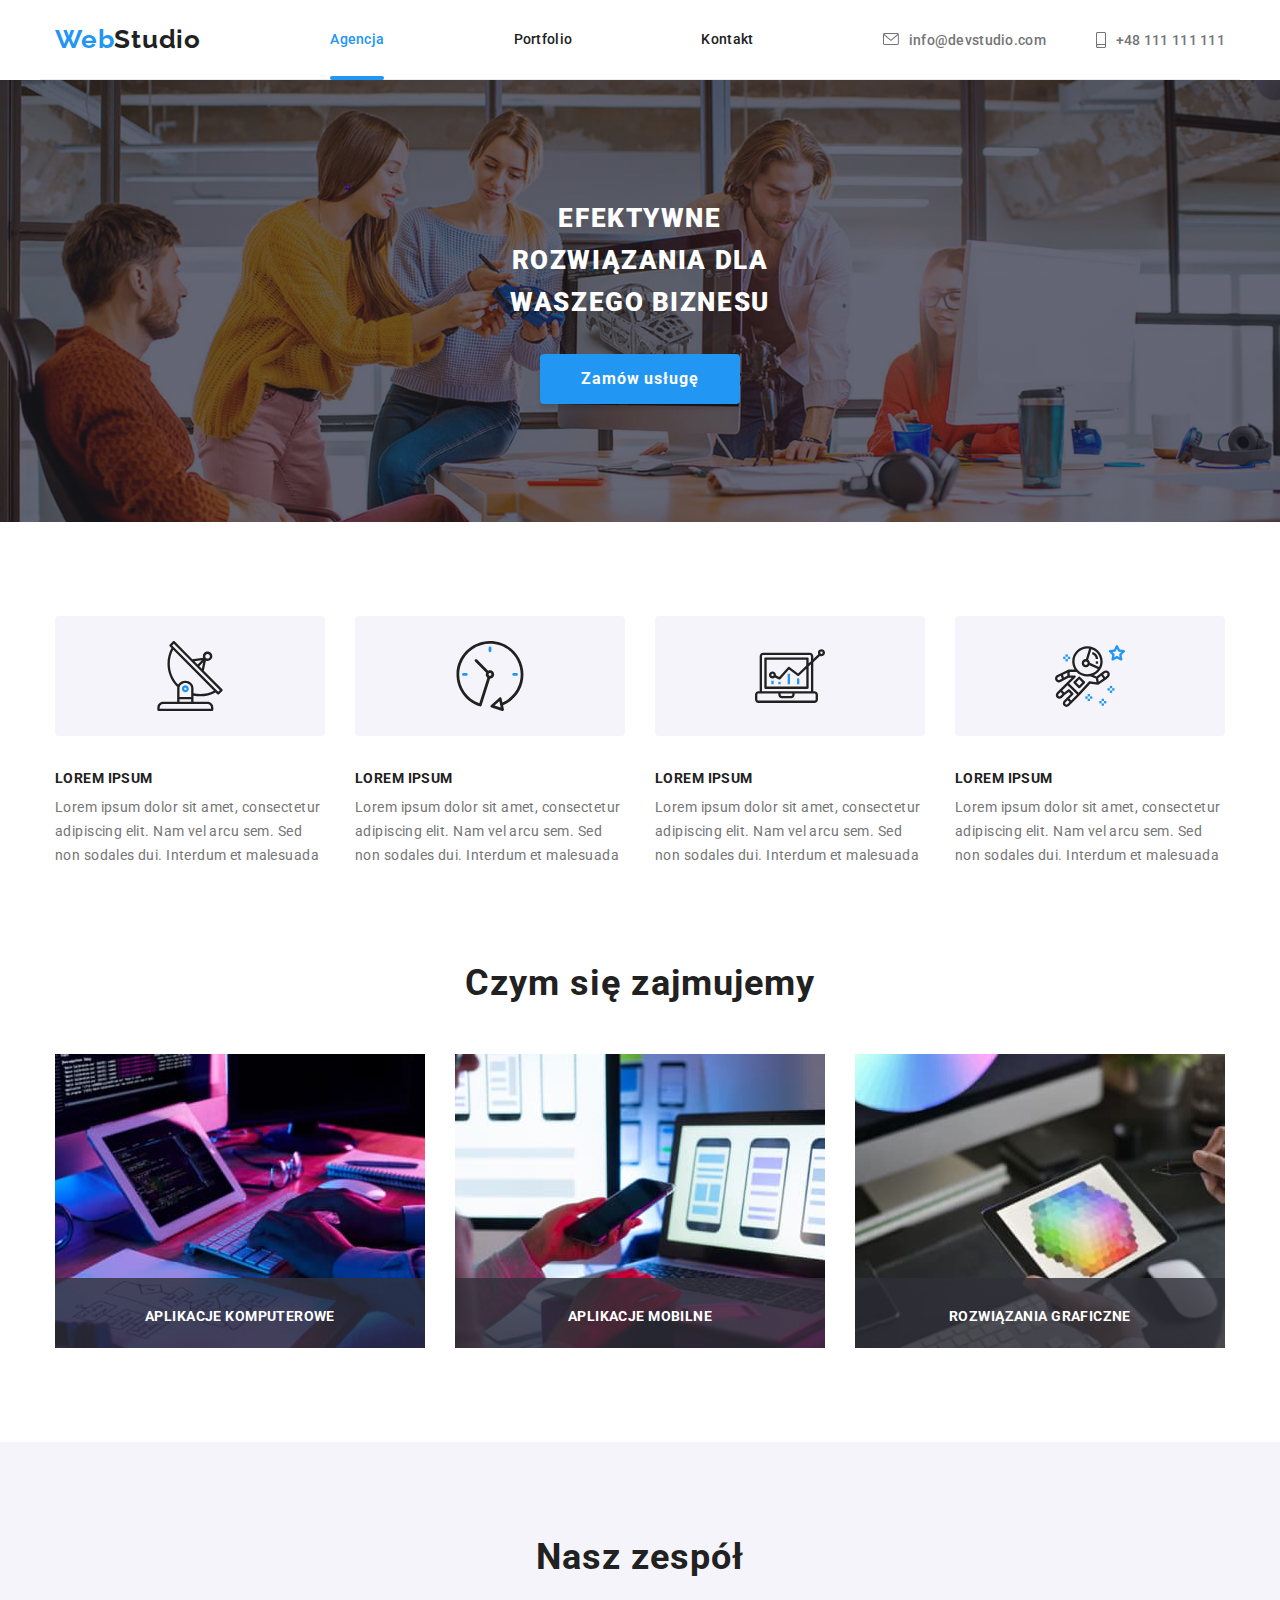
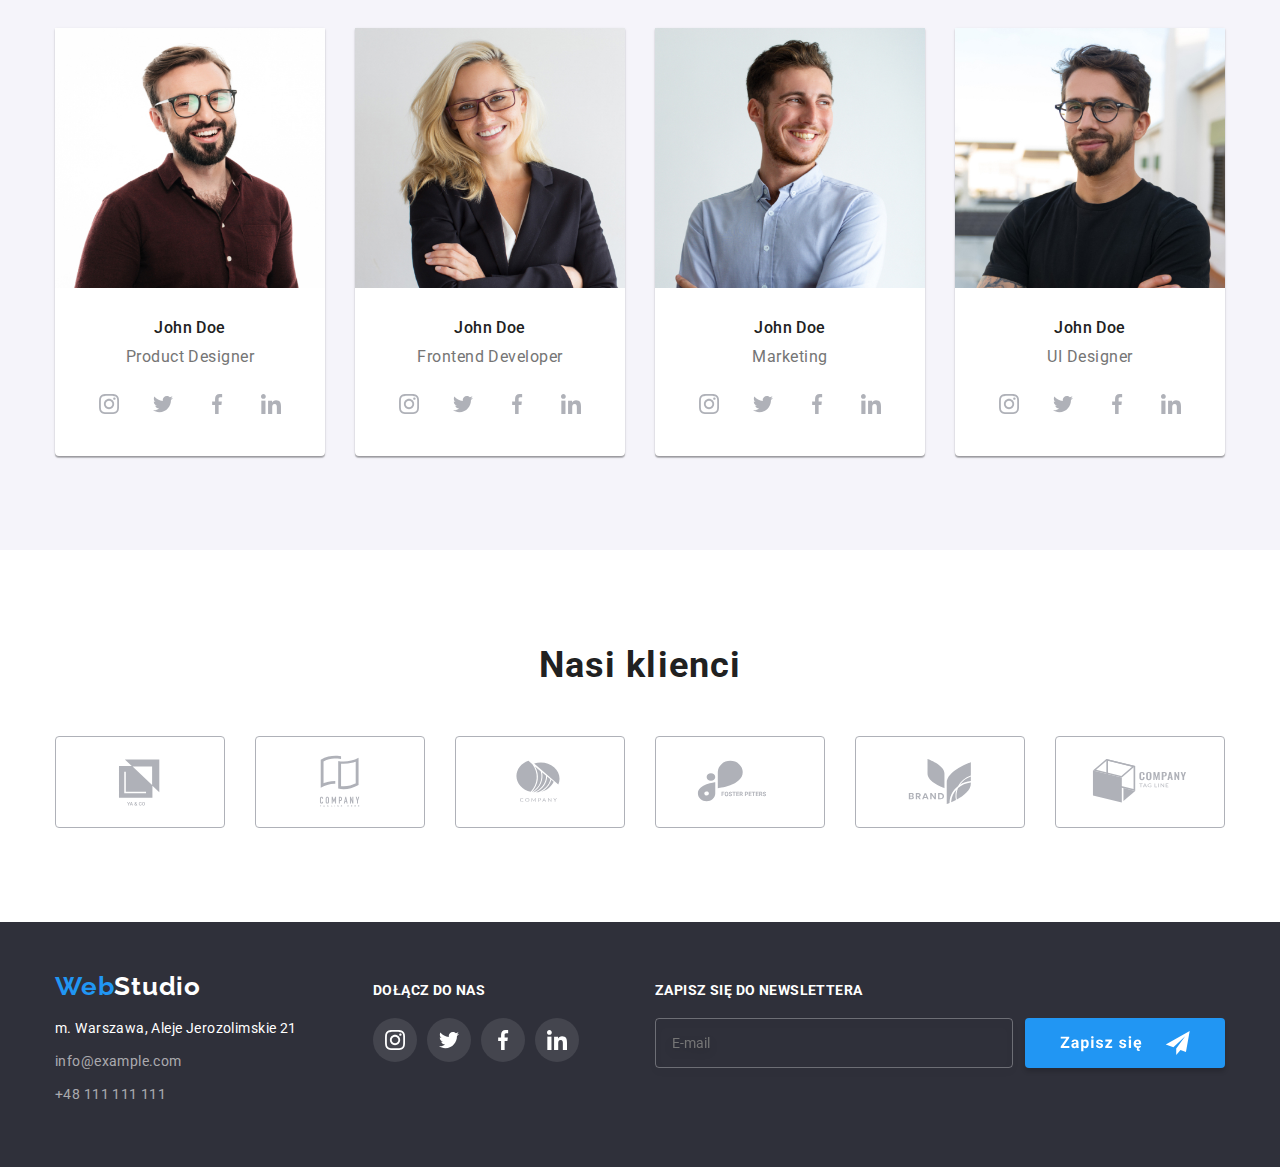
==== index.html @ df771035 "formularze ogarniete i hovery nad buttonami" ====
<!DOCTYPE html>
<html lang="pl-PL">
  <head>
    <meta charset="UTF-8" />
    <meta http-equiv="X-UA-Compatible" content="IE=edge" />
    <meta name="viewport" content="width=device-width, initial-scale=1.0" />
    <title>Studio</title>
    <link
      rel="stylesheet"
      href="https://cdnjs.cloudflare.com/ajax/libs/modern-normalize/1.0.0/modern-normalize.min.css"
    />
    <!-- <link rel="stylesheet" href="./css/styles.css" /> -->
    <link rel="stylesheet" href="./css/main.min.css" />
    <link rel="preconnect" href="https://fonts.gstatic.com" />
    <link
      href="https://fonts.googleapis.com/css2?family=Raleway:wght@700&family=Roboto:wght@400;500;700;900&display=swap"
      rel="stylesheet"
    />
  </head>

  <body>
    <!-- MENU NAVIGATION -->
    <header class="header">
      <div class="container">
        <nav class="navigation">
          <a class="logo" href="./index.html"
            ><span class="logo--accent">Web</span>Studio
          </a>

          <button class="btn-menu" type="button" data-menu-open>
            <svg class="btn-menu__icon" width="24" height="16">
              <use href="./images/icons.svg#icon-menu_small"></use>            
            </svg>          
          </button> 

          <ul class="menu">
            <li class="menu__item">
              <a class="menu__link current" href="./index.html">Agencja</a>
            </li>
            <li class="menu__item">
              <a class="menu__link" href="./portfolio.html"
                >Portfolio
              </a>
            </li>
            <li class="menu__item">
              <a class="menu__link" href="#">Kontakt</a>
            </li>
          </ul>
        </nav>
        <ul class="contacts">
          <li class="contacts__item">
            <a class="contacts__link" href="mailto:info@devstudio.com">
              <svg class="contacts__icon" width="16" height="12">
                <use href="./images/icons.svg#icon-envelope"></use>
              </svg>
              info@devstudio.com
            </a>
          </li>
          <li class="contacts__item">         
           <a class="contacts__link" href="tel:+48111111111">
              <svg class="contacts__icon" width="10" height="16">
               <use href="./images/icons.svg#icon-smartphone"></use>
              </svg>
              +48 111 111 111
            </a>
          </li>
        </ul>
      </div>
    </header>
      <!-- END MENU NAVIGATION -->

    <main>
      <!-- HERO  -->
      <section class="hero section">
        <div class="container">
          <h1 class="main-header">EFEKTYWNE ROZWIĄZANIA DLA WASZEGO BIZNESU</h1>
          <button class="btn hero__btn" type="button" data-modal-open>Zamów usługę</button>
        </div>
      </section>
      <!-- END HERO  -->

      <!-- WHY US -->
      <section class="why-us section">
        <div class="container">
          <ul class="article">
            <li class="article__item">
              <svg class="article__icon">
                <use href="./images/icons.svg#icon-antenna"></use>
              </svg>
              <h3 class="article__header">LOREM IPSUM</h3>
              <p class="article__text">
                Lorem ipsum dolor sit amet, consectetur adipiscing elit. Nam vel
                arcu sem. Sed non sodales dui. Interdum et malesuada
              </p>
            </li>
            <li class="article__item">
              <svg class="article__icon">
                <use href="./images/icons.svg#icon-clock"></use>
              </svg>
              <h3 class="article__header">LOREM IPSUM</h3>
              <p class="article__text">
                Lorem ipsum dolor sit amet, consectetur adipiscing elit. Nam vel
                arcu sem. Sed non sodales dui. Interdum et malesuada
              </p>
            </li>
            <li class="article__item">
              <svg class="article__icon">
                <use href="./images/icons.svg#icon-diagram"></use>
              </svg>
              <h3 class="article__header">LOREM IPSUM</h3>
              <p class="article__text">
                Lorem ipsum dolor sit amet, consectetur adipiscing elit. Nam vel
                arcu sem. Sed non sodales dui. Interdum et malesuada
              </p>
            </li>
            <li class="article__item">
              <svg class="article__icon">
                <use href="./images/icons.svg#icon-astronaut"></use>
              </svg>
              <h3 class="article__header">LOREM IPSUM</h3>
              <p class="article__text">
                Lorem ipsum dolor sit amet, consectetur adipiscing elit. Nam vel
                arcu sem. Sed non sodales dui. Interdum et malesuada
              </p>
            </li>
          </ul>
        </div>
      </section>
      <!-- END WHY US -->

      <!-- OUR-OFFER -->
      <section class="our-offer section">                
        <div class="container">
          <h2 class="section-header">Czym się zajmujemy</h2>
          <ul class="offer">
            <li class="offer__item">
              <img
                class="offer__photo"
                src="./images/offer/solutions.jpg"
                alt="podpowiadamy rozwiązania"
                width="370"
                height="294"
              />
              <div class="offer__header-wrapper">
               <h3 class="offer__header">Aplikacje komputerowe</h3>  
              </div>
            </li>
            <li class="offer__item">
              <img
                class="offer__photo"
                src="./images/offer/responsiveness.jpg"
                alt="dbamy o responsywność"
                width="370"
                height="294"
              />
              <div class="offer__header-wrapper">
               <h3 class="offer__header">Aplikacje mobilne</h3>  
              </div>
            </li>
            <li class="offer__item">
              <img
                class="offer__photo"
                src="./images/offer/graphics.jpg"
                alt="dobieramy szatę graficzną"
                width="370"
                height="294"
              />
              <div class="offer__header-wrapper">
               <h3 class="offer__header">Rozwiązania graficzne</h3>  
              </div>
            </li>
          </ul>
        </div>
      </section>
      <!-- END OUR-OFFER -->



      <!-- OUR-TEAM -->
      <section class="our-team section">
        <div class="container">
          <h2 class="section-header">Nasz zespół</h2>
          <ul class="team">
            <li class="team__item">
              <img
                class="team__photo"
                src="./images/team/team-mobile-product-designer-450x460.jpg" 
                srcset="./images/team/team-mobile-product-designer-900x920@2x.jpg 2x" 
                alt="John Doe - Product Designer" 
              >
              <h4 class="team__name">John Doe</h4>
              <p class="team__position">Product Designer</p>

            <ul class="social team__social">
              <li class="social__item">
                <a class="social__link" href="#">
                  <svg class="social__icon">
                    <use href="./images/icons.svg#icon-instagram"></use>
                  </svg>
                </a>
              </li>
               <li class="social__item">
                <a class="social__link" href="#">
                  <svg class="social__icon">
                    <use href="./images/icons.svg#icon-twitter"></use>
                  </svg>
                </a>
              </li>
               <li class="social__item">
                <a class="social__link" href="#">
                  <svg class="social__icon">
                    <use href="./images/icons.svg#icon-facebook"></use>
                  </svg>
                </a>
              </li>
               <li class="social__item">
                <a class="social__link" href="#">
                  <svg class="social__icon">
                    <use href="./images/icons.svg#icon-linkedin"></use>
                  </svg>
                </a>
              </li>
            </ul>
            
            </li>
            <li class="team__item">
              <img
                class="team__photo"
                src="./images/team/team-mobile-frontend-dev-450x460.jpg"
                srcset="./images/team/team-mobile-frontend-dev-900x920@2x.jpg 2x"
                alt="John Doe - Frontend Developer"
              />
              <h4 class="team__name">John Doe</h4>
              <p class="team__position">Frontend Developer</p>
              
              <ul class="social team__social">
              <li class="social__item">
                <a class="social__link" href="#">
                  <svg class="social__icon">
                    <use href="./images/icons.svg#icon-instagram"></use>
                  </svg>
                </a>
              </li>
               <li class="social__item">
                <a class="social__link" href="#">
                  <svg class="social__icon">
                    <use href="./images/icons.svg#icon-twitter"></use>
                  </svg>
                </a>
              </li>
               <li class="social__item">
                <a class="social__link" href="#">
                  <svg class="social__icon">
                    <use href="./images/icons.svg#icon-facebook"></use>
                  </svg>
                </a>
              </li>
               <li class="social__item">
                <a class="social__link" href="#">
                  <svg class="social__icon">
                    <use href="./images/icons.svg#icon-linkedin"></use>
                  </svg>
                </a>
              </li>
            </ul>
            
            </li>
            <li class="team__item">
              <img
                class="team__photo"
                src="./images/team/team-mobile-marketing-450x460.jpg"
                srcset="./images/team/team-mobile-marketing-450x460@2x.jpg 2x"
                alt="John Doe - Marketing"
              />
              <h4 class="team__name">John Doe</h4>
              <p class="team__position">Marketing</p>
              
              <ul class="social team__social">
              <li class="social__item">
                <a class="social__link" href="#">
                  <svg class="social__icon">
                    <use href="./images/icons.svg#icon-instagram"></use>
                  </svg>
                </a>
              </li>
               <li class="social__item">
                <a class="social__link" href="#">
                  <svg class="social__icon">
                    <use href="./images/icons.svg#icon-twitter"></use>
                  </svg>
                </a>
              </li>
               <li class="social__item">
                <a class="social__link" href="#">
                  <svg class="social__icon">
                    <use href="./images/icons.svg#icon-facebook"></use>
                  </svg>
                </a>
              </li>
               <li class="social__item">
                <a class="social__link" href="#">
                  <svg class="social__icon">
                    <use href="./images/icons.svg#icon-linkedin"></use>
                  </svg>
                </a>
              </li>
            </ul>
            
            </li>
            <li class="team__item">
              <img
                class="team__photo"
                src="./images/team/team-mobile-ui-designer-450x460.jpg"
                srcset="./images/team/team-mobile-ui-designer-900x920@2x.jpg 2x"
                alt="John Doe - UI Designer"
              />
              <h4 class="team__name">John Doe</h4>
              <p class="team__position">UI Designer</p>
             
              <ul class="social team__social">
              <li class="social__item">
                <a class="social__link" href="#">
                  <svg class="social__icon">
                    <use href="./images/icons.svg#icon-instagram"></use>
                  </svg>
                </a>
              </li>
               <li class="social__item">
                <a class="social__link" href="#">
                  <svg class="social__icon">
                    <use href="./images/icons.svg#icon-twitter"></use>
                  </svg>
                </a>
              </li>
               <li class="social__item">
                <a class="social__link" href="#">
                  <svg class="social__icon">
                    <use href="./images/icons.svg#icon-facebook"></use>
                  </svg>
                </a>
              </li>
               <li class="social__item">
                <a class="social__link" href="#">
                  <svg class="social__icon">
                    <use href="./images/icons.svg#icon-linkedin"></use>
                  </svg>
                </a>
              </li>
            </ul>
            
            </li>
          </ul>
        </div>
      </section>
      <!-- END OUR-TEAM -->

      <!-- OUR-CUSTOMERS -->
      <section class="our-customers section">      
        <div class="container">
          <h2 class="section-header">Nasi klienci</h2>
          <ul class="customers">
            <li class="customers__item">
              <a href="" class="customers__link">
                <svg class="customers__icon">
                  <use href="./images/icons.svg#icon-Logo1ya"></use>
                </svg>
              </a>
            </li>
            <li class="customers__item">
              <a href="" class="customers__link">
                <svg class="customers__icon">
                  <use href="./images/icons.svg#icon-Logo2book"></use>
                </svg>
              </a>
            </li>
            <li class="customers__item">
              <a href="" class="customers__link">
                <svg class="customers__icon">
                  <use href="./images/icons.svg#icon-Logo3company"></use>
                </svg>
              </a>
            </li>
            <li class="customers__item">
              <a href="" class="customers__link">
                <svg class="customers__icon">
                  <use href="./images/icons.svg#icon-Logo4foster"></use>
                </svg>
              </a>
            </li>
            <li class="customers__item">
              <a href="" class="customers__link">
                <svg class="customers__icon">
                  <use href="./images/icons.svg#icon-Logo5brand"></use>
                </svg>
              </a>
            </li>
            <li class="customers__item">
              <a href="" class="customers__link">
                <svg class="customers__icon">
                  <use href="./images/icons.svg#icon-Logo6box"></use>
                </svg>
              </a>
            </li>
          </ul> 
        </div>           
      </section>
      <!-- END OUR-CUSTOMERS -->
    </main>
    
    <!-- CONTACT-US -->
    <footer class="contact-us">
      <div class="container">
        <div class="addresses">
          <a class="logo logo--white" href="./index.html">
            <span class="logo--accent">Web</span>Studio
          </a>
          <address class="our-address">
            <ul class="address">
              <li class="address__item">
                <a
                  class="address__link address__link--white"
                  target="_blank"
                  href="https://goo.gl/maps/rPz5dUSjKDYNv8CF8"
                >
                  m. Warszawa, Aleje Jerozolimskie 21
                </a>
              </li>
              <li class="address__item">
                <a class="address__link" href="mailto:info@example.com">
                  info@example.com
                </a>
              </li>
              <li class="address__item">
                <a class="address__link" href="tel:+48111111111">
                  +48 111 111 111
                </a>
              </li>
            </ul>
          </address>
        </div>
      
        <div class="join-us">
          <h5 class="join-us__header">Dołącz do nas</h5>
            <ul class="social join-us__social">
              <li class="social__item join-us__item">
                <a class="social__link join-us__link" href="#">
                  <svg class="social__icon">
                    <use href="./images/icons.svg#icon-instagram"></use>
                  </svg>
                </a>
              </li>
               <li class="social__item join-us__item">
                <a class="social__link join-us__link" href="#">
                  <svg class="social__icon">
                    <use href="./images/icons.svg#icon-twitter"></use>
                  </svg>
                </a>
              </li>
               <li class="social__item join-us__item">
                <a class="social__link join-us__link" href="#">
                  <svg class="social__icon">
                    <use href="./images/icons.svg#icon-facebook"></use>
                  </svg>
                </a>
              </li>
               <li class="social__item join-us__item">
                <a class="social__link join-us__link" href="#">
                  <svg class="social__icon">
                    <use href="./images/icons.svg#icon-linkedin"></use>
                  </svg>
                </a>
              </li>
            </ul>
        </div>

       
        <div class="newsletter">
          <form class="newsletter__form">
            <label class="newsletter__label">
              Zapisz się do newslettera
            <div class="newsletter__wrapper">
              <input id="newsletter__email" class="newsletter__email" type="email" name="email" placeholder="E-mail" />
            </label>
              <button class="btn newsletter__btn" type="submit">
                <svg  class="newsletter__icon" width="130" height="30">
                  <use href="./images/icons.svg#icon-send-with-text"></use>            
                </svg>
              </button>
            </div>
          </form>
        </div>

      
      </div>  
    </footer>
    <!-- END CONTACT-US -->

    <!-- Backdrop  -->
    <div class="backdrop is-hidden" data-modal>
      <div class="modal">
        <button class="btn-close" type="button" data-modal-close>
          <svg class="btn-close__icon" width="11" height="11">
            <use href="./images/icons.svg#icon-x"></use>            
          </svg>          
        </button> 

                
        <p class="modal-header">Zostaw swoje dane w formularzu poniżej</p>

        <form class="form" method="post">
          <label class="form__label">               
            Imie               
            <input class="form__input" name="name" minlength="3" required /> 
            <svg class="form__icon">
             <use href="./images/icons.svg#person"></use>            
            </svg>                  
          </label>
          <label class="form__label">
            Telefon             
            <input class="form__input" type="tel" name="tel" minlength="7" required />
            <svg class="form__icon">
             <use href="./images/icons.svg#phone"></use>            
            </svg>
          </label>
          <label class="form__label">
            Email
            <input class="form__input" type="email" name="email" required />
            <svg class="form__icon">
             <use href="./images/icons.svg#email"></use>            
            </svg> 
          </label>
          <label class="form__label">
            Komentarz
            <textarea class="form__comment" name="comment" placeholder="Wprowadź tekst"></textarea>
          </label>
          <div class="form__checkbox-wrapper">          
            <label class="form__label">
              <input class="form__checkbox visually-hidden" type="checkbox" required />
              <span class="form__declaration">Oświadczam iż akceptuję <a class="form__policy" href="#">Regulamin</a> i <a class="form__policy" href="#">Politykę Prywatności</a>.</span>
            </label>
          </div>
   
          <button class="btn btn--active form__btn" type="submit">Wyślij</button>
          
        </form>
                  
      </div>
    </div>
    <!-- END Backdrop  -->
    
    <script src="./js/modal.js"></script>
    <!-- <script src="./js/mobile-menu.js"></script> -->
  </body>
</html>

 <!-- ============================== index =============================  -->
---- css/styles.css ----
/* ======= COMPONENTS ======= */

/* ======= END COMPONENTS ======= */
/* ======= MENU NAVIGATION ======= */

/* ======= END MENU NAVIGATION ======= */
/* ======= HERO  ======= */

/* ======= HERO  ======= */
/* ======= WHY US ======= */

/* ======= END WHY US ======= */
/* ======= OUR-OFFER ======= */

/* ======= END OUR-OFFER ======= */
/* ======= OUR-TEAM ======= */

/* ======= END OUR-TEAM ======= */
/* ======= OUR-CUSTOMERS ======= */

/* ======= END OUR-CUSTOMERS ======= */
/* =======  CONTACT-US ======= */

/*  newsletter  */

/*  END newsletter  */

/* ======= END CONTACT-US ======= */
/* =======  Backdrop  ======= */

/* form */

/* END form */

/* =======  END Backdrop  ======= */

/* ============================== portfolio ============================= */
/* =======  FILTERS  ======= */
---- css/main.min.css ----
.visually-hidden{position:absolute !important;clip:rect(1px 1px 1px 1px);clip:rect(1px, 1px, 1px, 1px);padding:0 !important;border:0 !important;height:1px !important;width:1px !important;overflow:hidden}body{font-family:"Roboto","Verdana","Tahoma",sans-serif;color:#212121}h1,h2,h3,h4,h5{margin:0}ul{padding:0;margin:0;list-style:none}p{padding:0;margin-block-start:0;margin-block-end:0}img{display:block}input{padding:0}.address__link,.menu__link,.logo,.contacts__link{text-decoration:none}.container{padding:0 15px;margin-left:auto;margin-right:auto}.hero .container{display:flex;flex-direction:column;align-items:center}.why-us .container{display:flex}@media screen and (min-width: 480px){.container{max-width:480px}.contact-us .container{padding-top:60px;padding-bottom:60px;display:flex;flex-wrap:wrap;justify-content:center}}@media screen and (min-width: 768px){.container{max-width:768px}.contact-us .container{justify-content:space-around;align-items:baseline}.header .container{display:flex;height:80px;justify-content:space-between;border-bottom:1px solid #ececec;align-items:center}}@media screen and (min-width: 1200px){.container{max-width:1200px}.contact-us .container{justify-content:space-between;padding-top:0}}.our-team.section{background-color:#f5f4fa}@media screen and (min-width: 480px){.section{padding-top:30px;padding-bottom:30px}.our-team.section{padding-top:60px}.hero.section{padding-top:118px;padding-bottom:118px}.why-us.section{padding-top:60px}}@media screen and (min-width: 768px){.why-us.section{padding-bottom:0}.our-customers.section{padding-top:60px}}@media screen and (min-width: 1200px){.section{padding-top:94px;padding-bottom:94px}.why-us.section{padding-top:94px}.our-team.section{padding-top:94px}.our-customers.section{padding-top:94px}}.logo{font-family:"Raleway","Verdana","Tahoma",sans-serif;font-weight:700;font-size:26px;line-height:1.192;letter-spacing:0.03em;color:#212121}.logo--accent{color:#2196f3}.logo--white{display:block;margin-bottom:20px;color:#fff}@media screen and (min-width: 480px){.logo.logo--white{margin-right:auto;margin-left:auto;text-align:center}}@media screen and (min-width: 768px){.logo{display:inline-block}.logo.logo--white{margin-top:0}}@media screen and (min-width: 1200px){.logo{margin-right:93px;margin-top:24px;margin-bottom:25px}.logo.logo--white{text-align:left}}.btn{border:0;width:200px;height:50px;background-color:#2196f3;color:#fff;font-weight:700;font-size:16px;line-height:1.87;text-align:center;letter-spacing:0.06em;box-shadow:0px 4px 4px rgba(0,0,0,0.15);border-radius:4px;cursor:pointer}.hero__btn{padding-top:10px;padding-bottom:10px;margin-top:30px}.newsletter__btn{align-self:center;display:flex}.social{display:flex;justify-content:space-between}.social__icon{width:20px;height:20px;fill:currentColor}.team__social{width:206px;margin-right:30px;margin-left:30px;padding-bottom:30px}.social__link{display:flex;justify-content:center;align-items:center;border-radius:50%;width:44px;height:44px;text-decoration:none;color:#afb1b8;transition-property:background-color, color;transition-duration:250ms;transition-timing-function:cubic-bezier(0.4, 0, 0.2, 1)}.social__link:hover,.social__link:focus{background-color:#2196f3;color:white}.main-header{color:#fff;display:block;font-weight:900;font-size:26px;line-height:1.615;text-align:center;letter-spacing:0.06em;width:365px}.article__header{font-weight:700;font-size:14px;line-height:1.143;letter-spacing:0.03em;text-transform:uppercase;padding-top:30px}.section-header{font-weight:700;text-align:center;letter-spacing:0.03em}.join-us__header{font-weight:700;font-size:14px;line-height:1.143;letter-spacing:0.03em;text-transform:uppercase;color:#fff}@media screen and (min-width: 480px){.section-header{font-size:28px;line-height:1.172;margin-bottom:30px}.join-us__header{text-align:center}}@media screen and (min-width: 768px){.section-header{font-size:28px;line-height:1.172;margin-bottom:30px}}@media screen and (min-width: 1200px){.section-header{font-size:36px;line-height:1.167;margin-bottom:50px}.join-us__header{text-align:left}}.btn-close{position:absolute;width:30px;height:30px;top:8px;right:8px;background-color:#fff;border:1px solid rgba(0,0,0,0.1);border-radius:50%;cursor:pointer;transition-property:background-color, color;transition-duration:250ms;transition-timing-function:cubic-bezier(0.4, 0, 0.2, 1)}.btn-close:hover,.btn-close:focus{color:#2196f3}.btn-close__icon{fill:currentColor}.modal{position:absolute;margin:auto;background-color:#fff;min-height:581px;top:50%;left:50%;transform:translate(-50%, -50%);box-shadow:0px 1px 3px rgba(0,0,0,0.12),0px 1px 1px rgba(0,0,0,0.14),0px 2px 1px rgba(0,0,0,0.2);border-radius:4px;padding:40px 40px}.modal-header{font-weight:700;text-align:center;letter-spacing:0.03em;margin-bottom:12px}.form__label{position:relative;font-size:12px;line-height:1.167;letter-spacing:0.01em;color:#757575}.form__icon{width:13px;height:13px;position:absolute;top:45%;left:14px;transform:translateY(-50%);transition:fill 250ms cubic-bezier(0.4, 0, 0.2, 1)}.form__btn{display:block;margin-right:auto;margin-left:auto;margin-top:30px}.form__input{width:100%;border:1px solid rgba(33,33,33,0.2);border-radius:4px;margin-top:4px;outline:none;padding-left:42px;transition:border-color 250ms cubic-bezier(0.4, 0, 0.2, 1);height:40px;margin-bottom:10px}.form__input:focus+.form__icon{fill:#2196f3}.form__input:focus{border-color:#2196f3}.form__comment{width:100%;border:1px solid rgba(33,33,33,0.2);border-radius:4px;margin-top:4px;outline:none;padding-left:42px;transition:border-color 250ms cubic-bezier(0.4, 0, 0.2, 1);height:120px;resize:none;padding:12px 16px;margin-bottom:25px}.form__comment::placeholder{color:rgba(117,117,117,0.5)}.form__comment:focus{border-color:#2196f3}.form__declaration{letter-spacing:0.03em;color:#757575}.form__declaration::before{display:inline-block;content:' ';width:16px;height:15px;border:1px solid #212121;border-radius:4px;margin-right:8px;position:relative;top:2px;transition-duration:250ms;transition-timing-function:cubic-bezier(0.4, 0, 0.2, 1)}.form__checkbox{vertical-align:middle;position:relative;bottom:1px;border-color:#212121;margin-right:8px}.form__checkbox:checked+.form__declaration::before{background-color:#2196f3;border-color:#2196f3;background-image:url(../images/checked.svg);background-repeat:no-repeat;background-position:center}.form__checkbox-wrapper{margin:0 auto;display:flex;justify-content:center;align-items:baseline}.backdrop{position:fixed;background-color:rgba(0,0,0,0.2);width:100%;height:100%;left:0;top:0;transition:1500ms linear}.is-hidden{visibility:hidden;opacity:0;pointer-events:none}@media screen and (min-width: 480px){.modal{width:450px}.modal-header{font-size:20px;line-height:1.5}.form__declaration{font-size:12px;line-height:1.172}}@media screen and (min-width: 1200px){.modal{width:528px}.modal-header{font-size:20px;line-height:1.15}.form__declaration{font-size:14px;line-height:1.71}}@media screen and (min-width: 480px){.menu{display:none}.contacts{display:none}.logo{display:block;margin:15px 0}.btn-menu{position:absolute;top:22px;right:23px;background-color:#fff;border:white;cursor:pointer;transition-property:background-color, color;transition-duration:250ms;transition-timing-function:cubic-bezier(0.4, 0, 0.2, 1)}.btn-menu:hover,.btn-menu:focus{color:#2196f3}.btn-menu__icon{fill:currentColor}}@media screen and (min-width: 768px){.btn-menu{display:none}.menu{display:flex;align-items:center;justify-content:space-evenly;flex-grow:1}.contacts{display:flex}.navigation{display:flex;align-items:center;justify-content:space-between;flex-grow:1}.contacts{display:flex;align-items:center;flex-wrap:wrap;width:138px;height:48px}.contacts__icon{margin-right:10px;fill:currentColor}.contacts__link{display:flex;align-items:center;font-weight:500;font-size:12px;line-height:1.142;letter-spacing:0.02em;color:#212121;transition:color 250ms cubic-bezier(0.4, 0, 0.2, 1);color:#757575}.contacts__link:hover,.contacts__link:focus{color:#2196f3}.menu__item{position:relative}.menu__link{font-weight:500;font-size:14px;line-height:1.172;letter-spacing:0.02em;color:#212121;transition:color 250ms cubic-bezier(0.4, 0, 0.2, 1)}.menu__link:hover,.menu__link:focus{color:#2196f3}.menu__link.current{color:#2196f3}.menu__link.current::after{display:block;content:'';width:100%;height:4px;position:absolute;top:46px;left:0;background-color:#2196f3;border-radius:2px}}@media screen and (min-width: 1200px){.contacts{flex-wrap:wrap;justify-content:space-between;width:auto}.contacts__link{font-size:14px;line-height:1.142}.menu__link.current::after{top:46px}.contacts__item:first-child{margin-right:50px}}.hero{background-color:#2f303a;background-position:center top;background-repeat:no-repeat}@media screen and (min-width: 320px) and (max-width: 767px){.hero{background-image:linear-gradient(rgba(47,48,58,0.4), rgba(47,48,58,0.4)),url("/images/hero/hero-mobile-480x400.jpg");background-size:cover}}@media screen and (min-device-pixel-ratio: 2) and (min-width: 320px) and (max-width: 767px), (-webkit-min-device-pixel-ratio: 2) and (min-width: 320px) and (max-width: 767px), (min-resolution: 192dpi) and (min-width: 320px) and (max-width: 767px), (min-resolution: 2dppx) and (min-width: 320px) and (max-width: 767px){.hero{background-image:linear-gradient(rgba(47,48,58,0.4), rgba(47,48,58,0.4)),url("/images/hero/hero-mobile-960x800@2x.jpg")}}@media screen and (min-width: 768px){.hero{background-image:linear-gradient(rgba(47,48,58,0.4), rgba(47,48,58,0.4)),url("/images/hero/hero-tablet-768x400.jpg");background-size:cover}}@media screen and (min-device-pixel-ratio: 2) and (min-width: 768px), (-webkit-min-device-pixel-ratio: 2) and (min-width: 768px), (min-resolution: 192dpi) and (min-width: 768px), (min-resolution: 2dppx) and (min-width: 768px){.hero{background-image:linear-gradient(rgba(47,48,58,0.4), rgba(47,48,58,0.4)),url("/images/hero/hero-tablet-1536x800@2x.jpg")}}@media screen and (min-width: 1200px){.hero{background-image:linear-gradient(rgba(47,48,58,0.4), rgba(47,48,58,0.4)),url("/images/hero/hero-desktop-1600x600.jpg");background-size:cover}}@media screen and (min-device-pixel-ratio: 2) and (min-width: 1200px), (-webkit-min-device-pixel-ratio: 2) and (min-width: 1200px), (min-resolution: 192dpi) and (min-width: 1200px), (min-resolution: 2dppx) and (min-width: 1200px){.hero{background-image:linear-gradient(rgba(47,48,58,0.4), rgba(47,48,58,0.4)),url("/images/hero/hero-desktop-3200x1200@2x.jpg")}}.article__icon{height:120px;padding-top:25px;padding-bottom:25px;background-color:#f5f4fa;border-radius:4px}.article__text{font-size:14px;line-height:1.71;letter-spacing:0.03em;color:#757575;margin-top:10px;margin-bottom:30px}@media screen and (min-width: 320px) and (max-width: 767px){.article__icon{width:100%}.article__header{text-align:center;margin-left:auto;margin-right:auto}}@media screen and (min-width: 768px){.article{display:flex;flex-wrap:wrap}.article__text{width:354px}.article__icon{width:354px}.article__item:nth-child(odd){margin-right:30px}}@media screen and (min-width: 1200px){.article{display:flex}.article__text{width:270px;margin-bottom:0}.article__icon{width:270px}.article__item:not(:last-child){margin-right:30px}}@media screen and (min-width: 300px) and (max-width: 1199px){.our-offer.section{display:none}}@media screen and (min-width: 1200px){.offer{display:flex;justify-content:space-between;width:1170px}.offer__header-wrapper{position:absolute;bottom:0;width:370px;height:70px;background-color:rgba(47,48,58,0.8)}.offer__item{position:relative}.offer__header{font-weight:700;font-size:14px;line-height:1.143;letter-spacing:0.03em;text-transform:uppercase;padding-top:30px;text-align:center;color:#fff}}.team__name{font-weight:500;font-size:16px;line-height:1.188;text-align:center;letter-spacing:0.03em;margin-top:30px;margin-bottom:10px}.team__position{font-size:16px;line-height:1.188;text-align:center;letter-spacing:0.03em;margin-bottom:16px;color:#757575}.team__item{background-color:#fff;display:flex;flex-direction:column;align-items:center;box-shadow:0px 1px 3px rgba(0,0,0,0.12),0px 1px 1px rgba(0,0,0,0.14),0px 2px 1px rgba(0,0,0,0.2);border-radius:0px 0px 4px 4px}@media screen and (min-width:  320px) and (max-width:  767px){.team__item{width:450px}.team__photo{width:450px;height:460px}}@media screen and (min-width: 768px){.team{display:flex;flex-wrap:wrap;justify-content:space-between}.team__item{margin-bottom:30px;width:354px}.team__photo{width:354px;height:374px}}@media screen and (min-width: 1200px){.team__item{width:270px;margin-bottom:0}.team__photo{width:270px;height:260px}}.customers{display:flex;justify-content:space-between}.customers__icon{width:106px;height:60px;fill:currentColor}.customers__link{display:flex;align-items:center;justify-content:center;height:92px;border:1px solid #afb1b8;border-radius:4px;text-decoration:none;color:#afb1b8;transition-property:color, border;transition-duration:250ms;transition-timing-function:cubic-bezier(0.4, 0, 0.2, 1)}.customers__link:hover,.customers__link:focus{border:1px solid #2196f3;color:#2196f3}@media screen and (min-width: 480px){.customers{flex-wrap:wrap}.customers__link{width:210px;margin-bottom:30px}}@media screen and (min-width: 768px){.customers__link{width:226px}}@media screen and (min-width: 1200px){.customers__link{width:170px;margin-bottom:0}}.join-us{width:206px}.join-us__link{background-color:rgba(255,255,255,0.1);color:#fff;transition:background-color 250ms cubic-bezier(0.4, 0, 0.2, 1)}.join-us__link:hover,.join-us__link:focus{background-color:#2196f3}.join-us__item:not(:last-child){margin-right:10px}.join-us__social{margin-top:20px}.contact-us{background-color:#2f303a}.address__link{font-size:14px;line-height:1.71;letter-spacing:0.03em;font-style:normal;color:rgba(255,255,255,0.6);transition:color 250ms cubic-bezier(0.4, 0, 0.2, 1)}.address__link:hover,.address__link:focus{color:#2196f3}.address__link--white{color:#fff}.address__item:nth-child(2){margin:9px 0}.newsletter__label{font-weight:700;font-size:14px;line-height:1.143;letter-spacing:0.03em;text-transform:uppercase;color:#fff}.newsletter__wrapper{display:flex}.newsletter__icon{margin:auto}.newsletter__email{height:50px;margin-right:12px;margin-top:20px;margin-bottom:20px;border:1px solid rgba(255,255,255,0.3);box-sizing:border-box;filter:drop-shadow(0px 4px 4px rgba(0,0,0,0.15));border-radius:4px;background-color:transparent;padding:0 0 0 16px;outline:none}@media screen and (min-width: 480px){.newsletter__form{display:flex;justify-content:center}.newsletter__label{text-align:center}.join-us{margin-top:60px;margin-bottom:60px}.address__item{text-align:center}.newsletter__wrapper{display:flex;flex-wrap:wrap;justify-content:center}.newsletter__email{width:450px}}@media screen and (min-width: 768px){.newsletter__wrapper{display:flex;flex-direction:column}.newsletter{margin-top:60px}.join-us{margin-top:0px;margin-bottom:0px}}@media screen and (min-width: 1200px){.newsletter__email{width:358px;margin-right:12px}.newsletter__label{text-align:left}.newsletter__wrapper{display:flex;flex-direction:row}.address__item{text-align:left}}.filters{display:flex;justify-content:space-between;width:572px;margin-bottom:50px}.filters__btn{border:0;background-color:#f5f4fa;cursor:pointer;font-weight:500;font-size:16px;line-height:1.62;letter-spacing:0.03em;padding:6px 22px;border-radius:4px;transition-property:background-color, color, box-shadow;transition-duration:250ms;transition-timing-function:cubic-bezier(0.4, 0, 0.2, 1)}.filters__btn:hover,.filters__btn:focus{color:#fff;background-color:#2196f3;box-shadow:0px 3px 1px rgba(0,0,0,0.1),0px 1px 2px rgba(0,0,0,0.08),0px 2px 2px rgba(0,0,0,0.12)}.filters__btn--active{color:#fff;background-color:#2196f3;box-shadow:0px 3px 1px rgba(0,0,0,0.1),0px 1px 2px rgba(0,0,0,0.08),0px 2px 2px rgba(0,0,0,0.12)}.examples{display:flex;justify-content:space-between;flex-wrap:wrap}.examples__overlay{display:flex;position:absolute;top:0;z-index:1;background-color:rgba(33,150,243,0.9);height:294px;padding-left:24px;padding-right:45px;transform:translateY(295px);transition:transform 250ms cubic-bezier(0.4, 0, 0.2, 1)}.examples__wrapper{position:relative;z-index:3;background-color:#fff;border:1px solid #eee}.examples__description{color:#fff;margin:auto;font-size:18px;line-height:1.56;letter-spacing:0.03em}.examples__title{padding-left:24px;padding-bottom:4px;padding-top:20px;font-weight:700;font-size:18px;line-height:2;letter-spacing:0.06em}.examples__category{padding-left:24px;padding-bottom:20px;font-size:16px;line-height:1.87;letter-spacing:0.03em;color:#757575}.examples__item{transition:box-shadow 250ms cubic-bezier(0.4, 0, 0.2, 1);margin-bottom:30px;position:relative;overflow:hidden}.examples__item:hover,.examples__item:focus{box-shadow:0px 1px 1px rgba(0,0,0,0.12),0px 4px 4px rgba(0,0,0,0.06),1px 4px 6px rgba(0,0,0,0.16)}.examples__item:hover .examples__overlay{transform:translateY(0)}.examples__item:nth-child(n+7){margin-bottom:0}
/*# sourceMappingURL=main.min.css.map */
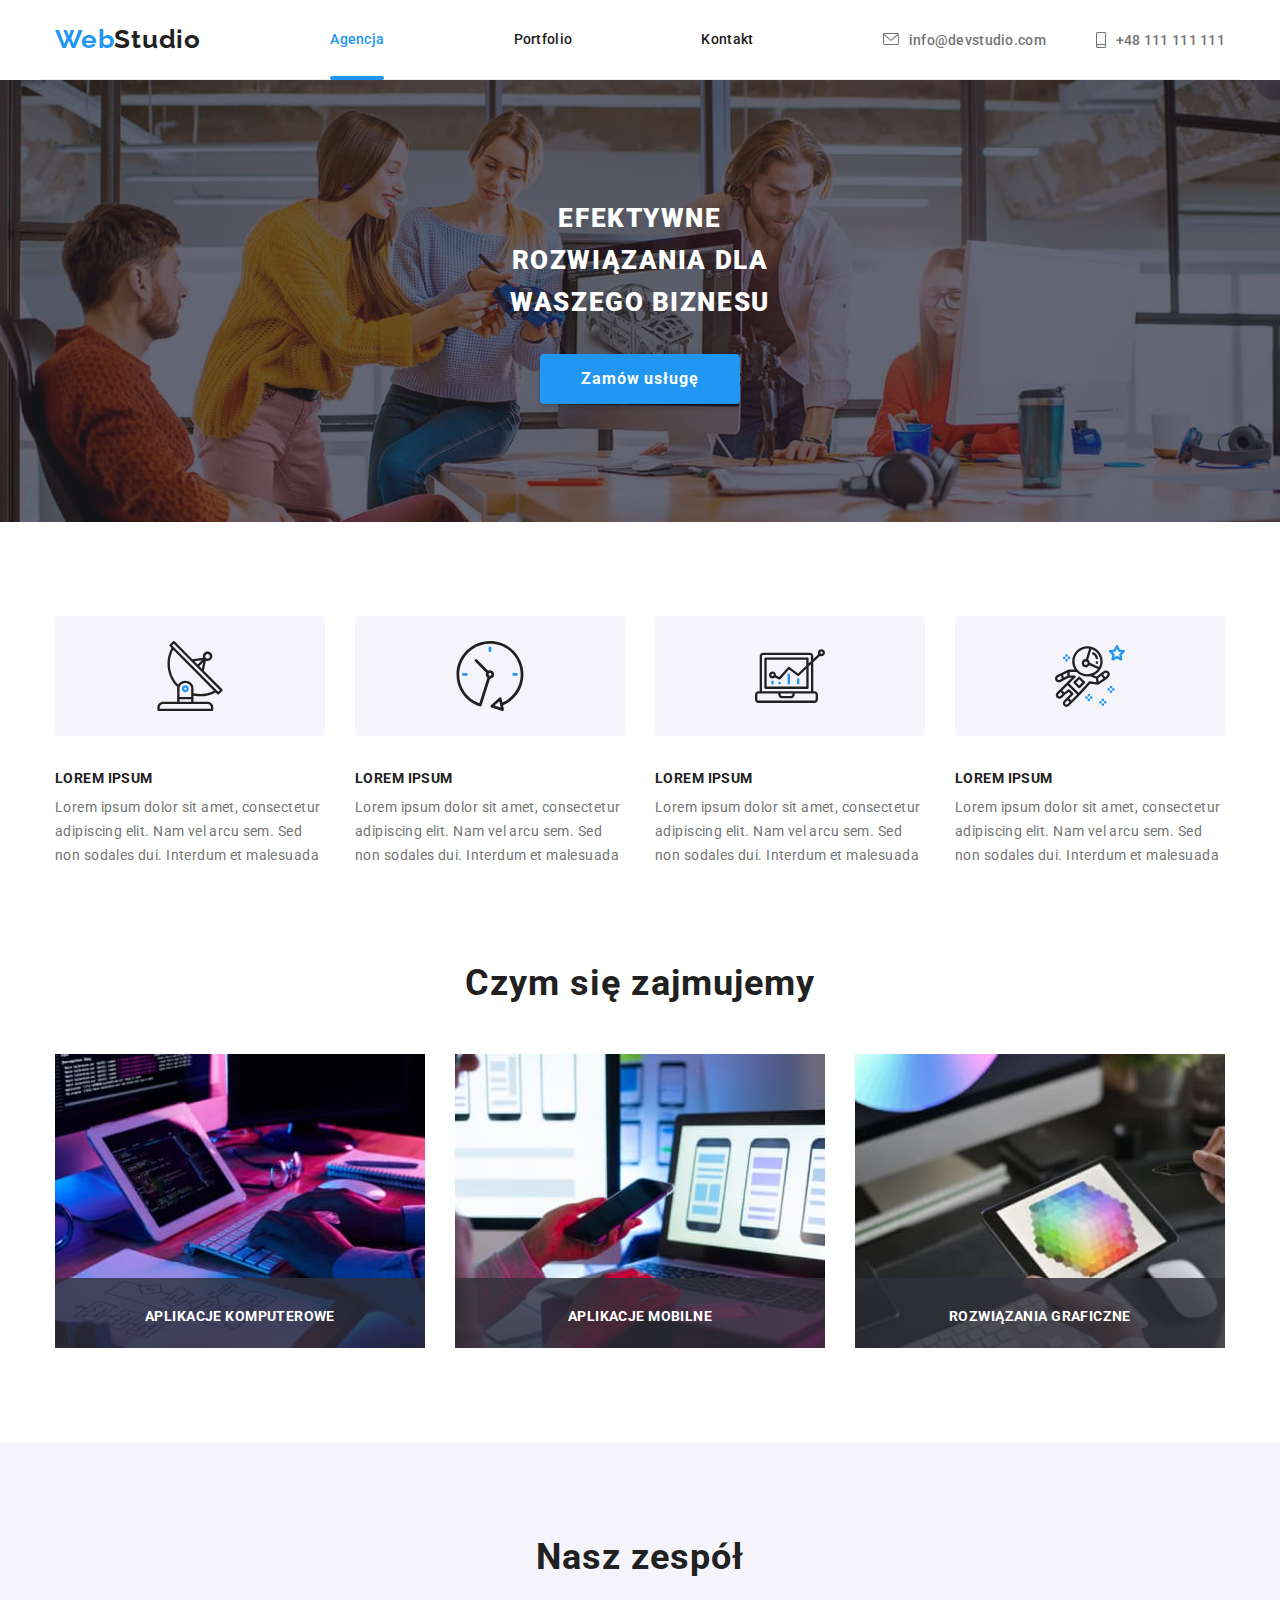
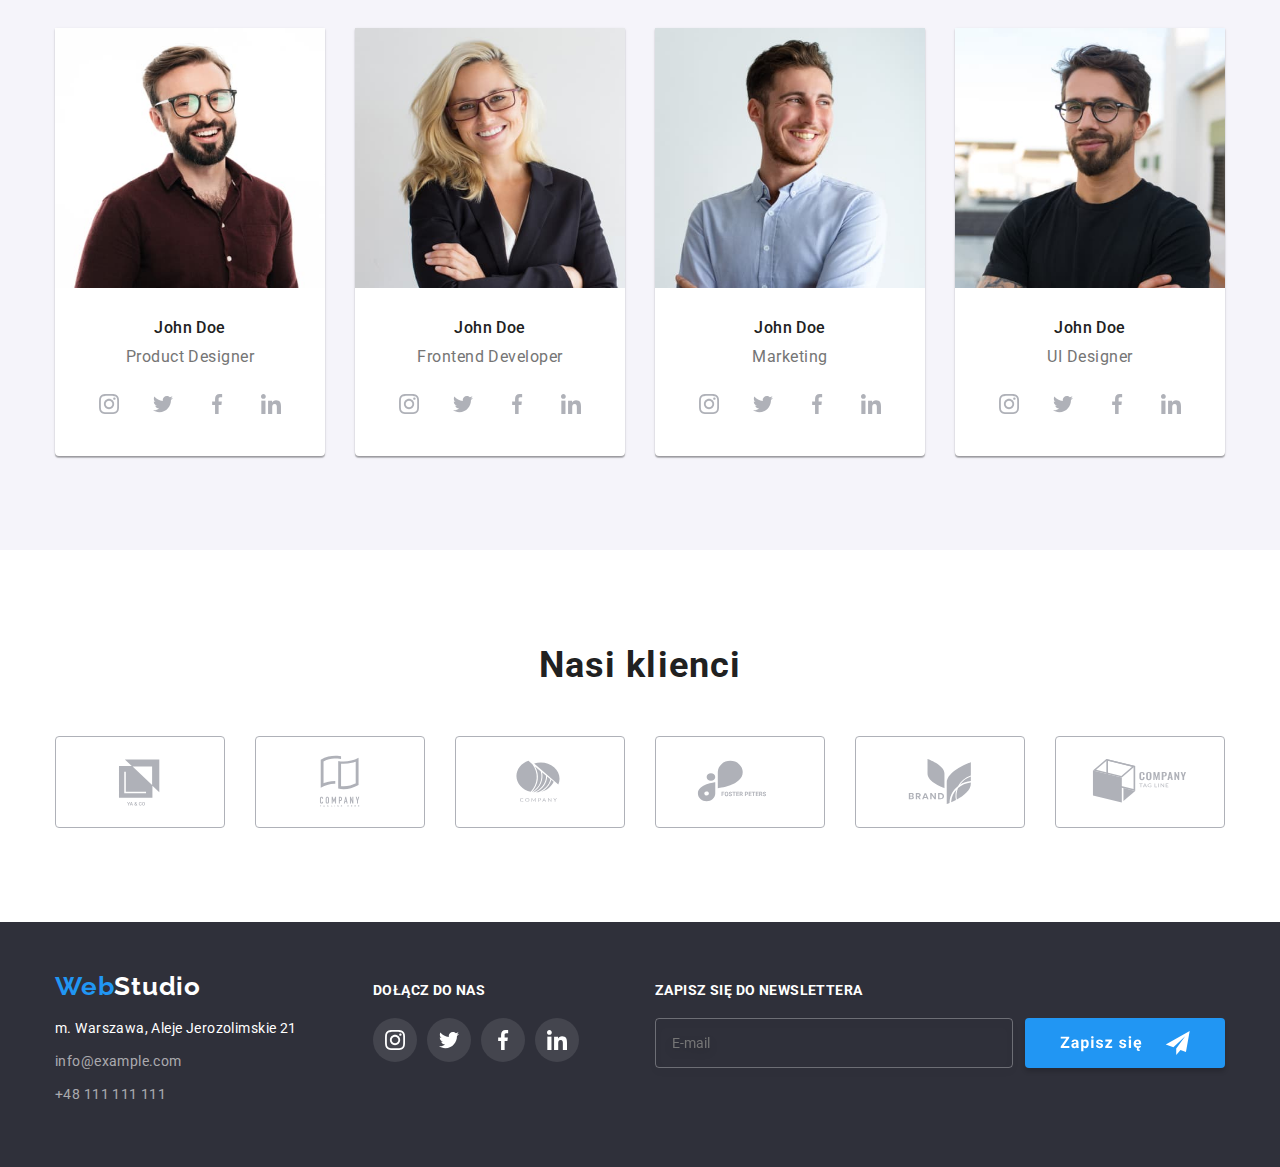
==== commit e4ba399a: "portfolio mobile" ====
--- a/index.html
+++ b/index.html
@@ -26,12 +26,18 @@
           <a class="logo" href="./index.html"
             ><span class="logo--accent">Web</span>Studio
           </a>
-
-          <button class="btn-menu" type="button" data-menu-open>
+<!-- 
+          <button class="btn-menu" type="button" mobile-menu-open>
             <svg class="btn-menu__icon" width="24" height="16">
               <use href="./images/icons.svg#icon-menu_small"></use>            
             </svg>          
-          </button> 
+          </button>  -->
+          
+          <a class="mobile-menu" href="./contacts.html">
+            <svg class="mobile-menu__icon" width="24" height="16">
+              <use href="./images/icons.svg#icon-menu_small"></use>            
+            </svg>          
+          </a> 
 
           <ul class="menu">
             <li class="menu__item">
@@ -136,7 +142,8 @@
             <li class="offer__item">
               <img
                 class="offer__photo"
-                src="./images/offer/solutions.jpg"
+                src="./images/offer/solutions.jpg"                
+                srcset="./images/offer/solutions@2x.jpg 2x"
                 alt="podpowiadamy rozwiązania"
                 width="370"
                 height="294"
@@ -148,7 +155,8 @@
             <li class="offer__item">
               <img
                 class="offer__photo"
-                src="./images/offer/responsiveness.jpg"
+                src="./images/offer/responsiveness.jpg"                
+                srcset="./images/offer/responsiveness@2x.jpg 2x"
                 alt="dbamy o responsywność"
                 width="370"
                 height="294"
@@ -161,6 +169,7 @@
               <img
                 class="offer__photo"
                 src="./images/offer/graphics.jpg"
+                srcset="./images/offer/graphics@2x.jpg 2x"
                 alt="dobieramy szatę graficzną"
                 width="370"
                 height="294"
@@ -547,6 +556,8 @@
       </div>
     </div>
     <!-- END Backdrop  -->
+
+
     
     <script src="./js/modal.js"></script>
     <!-- <script src="./js/mobile-menu.js"></script> -->
--- a/css/main.min.css
+++ b/css/main.min.css
@@ -1,2 +1,2 @@
-.visually-hidden{position:absolute !important;clip:rect(1px 1px 1px 1px);clip:rect(1px, 1px, 1px, 1px);padding:0 !important;border:0 !important;height:1px !important;width:1px !important;overflow:hidden}body{font-family:"Roboto","Verdana","Tahoma",sans-serif;color:#212121}h1,h2,h3,h4,h5{margin:0}ul{padding:0;margin:0;list-style:none}p{padding:0;margin-block-start:0;margin-block-end:0}img{display:block}input{padding:0}.address__link,.menu__link,.logo,.contacts__link{text-decoration:none}.container{padding:0 15px;margin-left:auto;margin-right:auto}.hero .container{display:flex;flex-direction:column;align-items:center}.why-us .container{display:flex}@media screen and (min-width: 480px){.container{max-width:480px}.contact-us .container{padding-top:60px;padding-bottom:60px;display:flex;flex-wrap:wrap;justify-content:center}}@media screen and (min-width: 768px){.container{max-width:768px}.contact-us .container{justify-content:space-around;align-items:baseline}.header .container{display:flex;height:80px;justify-content:space-between;border-bottom:1px solid #ececec;align-items:center}}@media screen and (min-width: 1200px){.container{max-width:1200px}.contact-us .container{justify-content:space-between;padding-top:0}}.our-team.section{background-color:#f5f4fa}@media screen and (min-width: 480px){.section{padding-top:30px;padding-bottom:30px}.our-team.section{padding-top:60px}.hero.section{padding-top:118px;padding-bottom:118px}.why-us.section{padding-top:60px}}@media screen and (min-width: 768px){.why-us.section{padding-bottom:0}.our-customers.section{padding-top:60px}}@media screen and (min-width: 1200px){.section{padding-top:94px;padding-bottom:94px}.why-us.section{padding-top:94px}.our-team.section{padding-top:94px}.our-customers.section{padding-top:94px}}.logo{font-family:"Raleway","Verdana","Tahoma",sans-serif;font-weight:700;font-size:26px;line-height:1.192;letter-spacing:0.03em;color:#212121}.logo--accent{color:#2196f3}.logo--white{display:block;margin-bottom:20px;color:#fff}@media screen and (min-width: 480px){.logo.logo--white{margin-right:auto;margin-left:auto;text-align:center}}@media screen and (min-width: 768px){.logo{display:inline-block}.logo.logo--white{margin-top:0}}@media screen and (min-width: 1200px){.logo{margin-right:93px;margin-top:24px;margin-bottom:25px}.logo.logo--white{text-align:left}}.btn{border:0;width:200px;height:50px;background-color:#2196f3;color:#fff;font-weight:700;font-size:16px;line-height:1.87;text-align:center;letter-spacing:0.06em;box-shadow:0px 4px 4px rgba(0,0,0,0.15);border-radius:4px;cursor:pointer}.hero__btn{padding-top:10px;padding-bottom:10px;margin-top:30px}.newsletter__btn{align-self:center;display:flex}.social{display:flex;justify-content:space-between}.social__icon{width:20px;height:20px;fill:currentColor}.team__social{width:206px;margin-right:30px;margin-left:30px;padding-bottom:30px}.social__link{display:flex;justify-content:center;align-items:center;border-radius:50%;width:44px;height:44px;text-decoration:none;color:#afb1b8;transition-property:background-color, color;transition-duration:250ms;transition-timing-function:cubic-bezier(0.4, 0, 0.2, 1)}.social__link:hover,.social__link:focus{background-color:#2196f3;color:white}.main-header{color:#fff;display:block;font-weight:900;font-size:26px;line-height:1.615;text-align:center;letter-spacing:0.06em;width:365px}.article__header{font-weight:700;font-size:14px;line-height:1.143;letter-spacing:0.03em;text-transform:uppercase;padding-top:30px}.section-header{font-weight:700;text-align:center;letter-spacing:0.03em}.join-us__header{font-weight:700;font-size:14px;line-height:1.143;letter-spacing:0.03em;text-transform:uppercase;color:#fff}@media screen and (min-width: 480px){.section-header{font-size:28px;line-height:1.172;margin-bottom:30px}.join-us__header{text-align:center}}@media screen and (min-width: 768px){.section-header{font-size:28px;line-height:1.172;margin-bottom:30px}}@media screen and (min-width: 1200px){.section-header{font-size:36px;line-height:1.167;margin-bottom:50px}.join-us__header{text-align:left}}.btn-close{position:absolute;width:30px;height:30px;top:8px;right:8px;background-color:#fff;border:1px solid rgba(0,0,0,0.1);border-radius:50%;cursor:pointer;transition-property:background-color, color;transition-duration:250ms;transition-timing-function:cubic-bezier(0.4, 0, 0.2, 1)}.btn-close:hover,.btn-close:focus{color:#2196f3}.btn-close__icon{fill:currentColor}.modal{position:absolute;margin:auto;background-color:#fff;min-height:581px;top:50%;left:50%;transform:translate(-50%, -50%);box-shadow:0px 1px 3px rgba(0,0,0,0.12),0px 1px 1px rgba(0,0,0,0.14),0px 2px 1px rgba(0,0,0,0.2);border-radius:4px;padding:40px 40px}.modal-header{font-weight:700;text-align:center;letter-spacing:0.03em;margin-bottom:12px}.form__label{position:relative;font-size:12px;line-height:1.167;letter-spacing:0.01em;color:#757575}.form__icon{width:13px;height:13px;position:absolute;top:45%;left:14px;transform:translateY(-50%);transition:fill 250ms cubic-bezier(0.4, 0, 0.2, 1)}.form__btn{display:block;margin-right:auto;margin-left:auto;margin-top:30px}.form__input{width:100%;border:1px solid rgba(33,33,33,0.2);border-radius:4px;margin-top:4px;outline:none;padding-left:42px;transition:border-color 250ms cubic-bezier(0.4, 0, 0.2, 1);height:40px;margin-bottom:10px}.form__input:focus+.form__icon{fill:#2196f3}.form__input:focus{border-color:#2196f3}.form__comment{width:100%;border:1px solid rgba(33,33,33,0.2);border-radius:4px;margin-top:4px;outline:none;padding-left:42px;transition:border-color 250ms cubic-bezier(0.4, 0, 0.2, 1);height:120px;resize:none;padding:12px 16px;margin-bottom:25px}.form__comment::placeholder{color:rgba(117,117,117,0.5)}.form__comment:focus{border-color:#2196f3}.form__declaration{letter-spacing:0.03em;color:#757575}.form__declaration::before{display:inline-block;content:' ';width:16px;height:15px;border:1px solid #212121;border-radius:4px;margin-right:8px;position:relative;top:2px;transition-duration:250ms;transition-timing-function:cubic-bezier(0.4, 0, 0.2, 1)}.form__checkbox{vertical-align:middle;position:relative;bottom:1px;border-color:#212121;margin-right:8px}.form__checkbox:checked+.form__declaration::before{background-color:#2196f3;border-color:#2196f3;background-image:url(../images/checked.svg);background-repeat:no-repeat;background-position:center}.form__checkbox-wrapper{margin:0 auto;display:flex;justify-content:center;align-items:baseline}.backdrop{position:fixed;background-color:rgba(0,0,0,0.2);width:100%;height:100%;left:0;top:0;transition:1500ms linear}.is-hidden{visibility:hidden;opacity:0;pointer-events:none}@media screen and (min-width: 480px){.modal{width:450px}.modal-header{font-size:20px;line-height:1.5}.form__declaration{font-size:12px;line-height:1.172}}@media screen and (min-width: 1200px){.modal{width:528px}.modal-header{font-size:20px;line-height:1.15}.form__declaration{font-size:14px;line-height:1.71}}@media screen and (min-width: 480px){.menu{display:none}.contacts{display:none}.logo{display:block;margin:15px 0}.btn-menu{position:absolute;top:22px;right:23px;background-color:#fff;border:white;cursor:pointer;transition-property:background-color, color;transition-duration:250ms;transition-timing-function:cubic-bezier(0.4, 0, 0.2, 1)}.btn-menu:hover,.btn-menu:focus{color:#2196f3}.btn-menu__icon{fill:currentColor}}@media screen and (min-width: 768px){.btn-menu{display:none}.menu{display:flex;align-items:center;justify-content:space-evenly;flex-grow:1}.contacts{display:flex}.navigation{display:flex;align-items:center;justify-content:space-between;flex-grow:1}.contacts{display:flex;align-items:center;flex-wrap:wrap;width:138px;height:48px}.contacts__icon{margin-right:10px;fill:currentColor}.contacts__link{display:flex;align-items:center;font-weight:500;font-size:12px;line-height:1.142;letter-spacing:0.02em;color:#212121;transition:color 250ms cubic-bezier(0.4, 0, 0.2, 1);color:#757575}.contacts__link:hover,.contacts__link:focus{color:#2196f3}.menu__item{position:relative}.menu__link{font-weight:500;font-size:14px;line-height:1.172;letter-spacing:0.02em;color:#212121;transition:color 250ms cubic-bezier(0.4, 0, 0.2, 1)}.menu__link:hover,.menu__link:focus{color:#2196f3}.menu__link.current{color:#2196f3}.menu__link.current::after{display:block;content:'';width:100%;height:4px;position:absolute;top:46px;left:0;background-color:#2196f3;border-radius:2px}}@media screen and (min-width: 1200px){.contacts{flex-wrap:wrap;justify-content:space-between;width:auto}.contacts__link{font-size:14px;line-height:1.142}.menu__link.current::after{top:46px}.contacts__item:first-child{margin-right:50px}}.hero{background-color:#2f303a;background-position:center top;background-repeat:no-repeat}@media screen and (min-width: 320px) and (max-width: 767px){.hero{background-image:linear-gradient(rgba(47,48,58,0.4), rgba(47,48,58,0.4)),url("/images/hero/hero-mobile-480x400.jpg");background-size:cover}}@media screen and (min-device-pixel-ratio: 2) and (min-width: 320px) and (max-width: 767px), (-webkit-min-device-pixel-ratio: 2) and (min-width: 320px) and (max-width: 767px), (min-resolution: 192dpi) and (min-width: 320px) and (max-width: 767px), (min-resolution: 2dppx) and (min-width: 320px) and (max-width: 767px){.hero{background-image:linear-gradient(rgba(47,48,58,0.4), rgba(47,48,58,0.4)),url("/images/hero/hero-mobile-960x800@2x.jpg")}}@media screen and (min-width: 768px){.hero{background-image:linear-gradient(rgba(47,48,58,0.4), rgba(47,48,58,0.4)),url("/images/hero/hero-tablet-768x400.jpg");background-size:cover}}@media screen and (min-device-pixel-ratio: 2) and (min-width: 768px), (-webkit-min-device-pixel-ratio: 2) and (min-width: 768px), (min-resolution: 192dpi) and (min-width: 768px), (min-resolution: 2dppx) and (min-width: 768px){.hero{background-image:linear-gradient(rgba(47,48,58,0.4), rgba(47,48,58,0.4)),url("/images/hero/hero-tablet-1536x800@2x.jpg")}}@media screen and (min-width: 1200px){.hero{background-image:linear-gradient(rgba(47,48,58,0.4), rgba(47,48,58,0.4)),url("/images/hero/hero-desktop-1600x600.jpg");background-size:cover}}@media screen and (min-device-pixel-ratio: 2) and (min-width: 1200px), (-webkit-min-device-pixel-ratio: 2) and (min-width: 1200px), (min-resolution: 192dpi) and (min-width: 1200px), (min-resolution: 2dppx) and (min-width: 1200px){.hero{background-image:linear-gradient(rgba(47,48,58,0.4), rgba(47,48,58,0.4)),url("/images/hero/hero-desktop-3200x1200@2x.jpg")}}.article__icon{height:120px;padding-top:25px;padding-bottom:25px;background-color:#f5f4fa;border-radius:4px}.article__text{font-size:14px;line-height:1.71;letter-spacing:0.03em;color:#757575;margin-top:10px;margin-bottom:30px}@media screen and (min-width: 320px) and (max-width: 767px){.article__icon{width:100%}.article__header{text-align:center;margin-left:auto;margin-right:auto}}@media screen and (min-width: 768px){.article{display:flex;flex-wrap:wrap}.article__text{width:354px}.article__icon{width:354px}.article__item:nth-child(odd){margin-right:30px}}@media screen and (min-width: 1200px){.article{display:flex}.article__text{width:270px;margin-bottom:0}.article__icon{width:270px}.article__item:not(:last-child){margin-right:30px}}@media screen and (min-width: 300px) and (max-width: 1199px){.our-offer.section{display:none}}@media screen and (min-width: 1200px){.offer{display:flex;justify-content:space-between;width:1170px}.offer__header-wrapper{position:absolute;bottom:0;width:370px;height:70px;background-color:rgba(47,48,58,0.8)}.offer__item{position:relative}.offer__header{font-weight:700;font-size:14px;line-height:1.143;letter-spacing:0.03em;text-transform:uppercase;padding-top:30px;text-align:center;color:#fff}}.team__name{font-weight:500;font-size:16px;line-height:1.188;text-align:center;letter-spacing:0.03em;margin-top:30px;margin-bottom:10px}.team__position{font-size:16px;line-height:1.188;text-align:center;letter-spacing:0.03em;margin-bottom:16px;color:#757575}.team__item{background-color:#fff;display:flex;flex-direction:column;align-items:center;box-shadow:0px 1px 3px rgba(0,0,0,0.12),0px 1px 1px rgba(0,0,0,0.14),0px 2px 1px rgba(0,0,0,0.2);border-radius:0px 0px 4px 4px}@media screen and (min-width:  320px) and (max-width:  767px){.team__item{width:450px}.team__photo{width:450px;height:460px}}@media screen and (min-width: 768px){.team{display:flex;flex-wrap:wrap;justify-content:space-between}.team__item{margin-bottom:30px;width:354px}.team__photo{width:354px;height:374px}}@media screen and (min-width: 1200px){.team__item{width:270px;margin-bottom:0}.team__photo{width:270px;height:260px}}.customers{display:flex;justify-content:space-between}.customers__icon{width:106px;height:60px;fill:currentColor}.customers__link{display:flex;align-items:center;justify-content:center;height:92px;border:1px solid #afb1b8;border-radius:4px;text-decoration:none;color:#afb1b8;transition-property:color, border;transition-duration:250ms;transition-timing-function:cubic-bezier(0.4, 0, 0.2, 1)}.customers__link:hover,.customers__link:focus{border:1px solid #2196f3;color:#2196f3}@media screen and (min-width: 480px){.customers{flex-wrap:wrap}.customers__link{width:210px;margin-bottom:30px}}@media screen and (min-width: 768px){.customers__link{width:226px}}@media screen and (min-width: 1200px){.customers__link{width:170px;margin-bottom:0}}.join-us{width:206px}.join-us__link{background-color:rgba(255,255,255,0.1);color:#fff;transition:background-color 250ms cubic-bezier(0.4, 0, 0.2, 1)}.join-us__link:hover,.join-us__link:focus{background-color:#2196f3}.join-us__item:not(:last-child){margin-right:10px}.join-us__social{margin-top:20px}.contact-us{background-color:#2f303a}.address__link{font-size:14px;line-height:1.71;letter-spacing:0.03em;font-style:normal;color:rgba(255,255,255,0.6);transition:color 250ms cubic-bezier(0.4, 0, 0.2, 1)}.address__link:hover,.address__link:focus{color:#2196f3}.address__link--white{color:#fff}.address__item:nth-child(2){margin:9px 0}.newsletter__label{font-weight:700;font-size:14px;line-height:1.143;letter-spacing:0.03em;text-transform:uppercase;color:#fff}.newsletter__wrapper{display:flex}.newsletter__icon{margin:auto}.newsletter__email{height:50px;margin-right:12px;margin-top:20px;margin-bottom:20px;border:1px solid rgba(255,255,255,0.3);box-sizing:border-box;filter:drop-shadow(0px 4px 4px rgba(0,0,0,0.15));border-radius:4px;background-color:transparent;padding:0 0 0 16px;outline:none}@media screen and (min-width: 480px){.newsletter__form{display:flex;justify-content:center}.newsletter__label{text-align:center}.join-us{margin-top:60px;margin-bottom:60px}.address__item{text-align:center}.newsletter__wrapper{display:flex;flex-wrap:wrap;justify-content:center}.newsletter__email{width:450px}}@media screen and (min-width: 768px){.newsletter__wrapper{display:flex;flex-direction:column}.newsletter{margin-top:60px}.join-us{margin-top:0px;margin-bottom:0px}}@media screen and (min-width: 1200px){.newsletter__email{width:358px;margin-right:12px}.newsletter__label{text-align:left}.newsletter__wrapper{display:flex;flex-direction:row}.address__item{text-align:left}}.filters{display:flex;justify-content:space-between;width:572px;margin-bottom:50px}.filters__btn{border:0;background-color:#f5f4fa;cursor:pointer;font-weight:500;font-size:16px;line-height:1.62;letter-spacing:0.03em;padding:6px 22px;border-radius:4px;transition-property:background-color, color, box-shadow;transition-duration:250ms;transition-timing-function:cubic-bezier(0.4, 0, 0.2, 1)}.filters__btn:hover,.filters__btn:focus{color:#fff;background-color:#2196f3;box-shadow:0px 3px 1px rgba(0,0,0,0.1),0px 1px 2px rgba(0,0,0,0.08),0px 2px 2px rgba(0,0,0,0.12)}.filters__btn--active{color:#fff;background-color:#2196f3;box-shadow:0px 3px 1px rgba(0,0,0,0.1),0px 1px 2px rgba(0,0,0,0.08),0px 2px 2px rgba(0,0,0,0.12)}.examples{display:flex;justify-content:space-between;flex-wrap:wrap}.examples__overlay{display:flex;position:absolute;top:0;z-index:1;background-color:rgba(33,150,243,0.9);height:294px;padding-left:24px;padding-right:45px;transform:translateY(295px);transition:transform 250ms cubic-bezier(0.4, 0, 0.2, 1)}.examples__wrapper{position:relative;z-index:3;background-color:#fff;border:1px solid #eee}.examples__description{color:#fff;margin:auto;font-size:18px;line-height:1.56;letter-spacing:0.03em}.examples__title{padding-left:24px;padding-bottom:4px;padding-top:20px;font-weight:700;font-size:18px;line-height:2;letter-spacing:0.06em}.examples__category{padding-left:24px;padding-bottom:20px;font-size:16px;line-height:1.87;letter-spacing:0.03em;color:#757575}.examples__item{transition:box-shadow 250ms cubic-bezier(0.4, 0, 0.2, 1);margin-bottom:30px;position:relative;overflow:hidden}.examples__item:hover,.examples__item:focus{box-shadow:0px 1px 1px rgba(0,0,0,0.12),0px 4px 4px rgba(0,0,0,0.06),1px 4px 6px rgba(0,0,0,0.16)}.examples__item:hover .examples__overlay{transform:translateY(0)}.examples__item:nth-child(n+7){margin-bottom:0}
+.visually-hidden{position:absolute !important;clip:rect(1px 1px 1px 1px);clip:rect(1px, 1px, 1px, 1px);padding:0 !important;border:0 !important;height:1px !important;width:1px !important;overflow:hidden}body{font-family:"Roboto","Verdana","Tahoma",sans-serif;color:#212121}h1,h2,h3,h4,h5{margin:0}ul{padding:0;margin:0;list-style:none}p{padding:0;margin-block-start:0;margin-block-end:0}img{display:block}input{padding:0}.address__link,.menu__link,.logo,.contacts__link,.mobile-menu{text-decoration:none}.container{padding:0 15px;margin-left:auto;margin-right:auto}.hero .container{display:flex;flex-direction:column;align-items:center}.why-us .container{display:flex}@media screen and (min-width: 480px){.container{max-width:480px}.contact-us .container{padding-top:60px;padding-bottom:60px;display:flex;flex-wrap:wrap;justify-content:center}}@media screen and (min-width: 768px){.container{max-width:768px}.contact-us .container{justify-content:space-around;align-items:baseline}.header .container{display:flex;height:80px;justify-content:space-between;border-bottom:1px solid #ececec;align-items:center}}@media screen and (min-width: 1200px){.container{max-width:1200px}.contact-us .container{justify-content:space-between;padding-top:0}}.our-team.section{background-color:#f5f4fa}@media screen and (min-width: 480px){.section{padding-top:30px;padding-bottom:30px}.our-team.section{padding-top:60px}.hero.section{padding-top:118px;padding-bottom:118px}.why-us.section{padding-top:60px}}@media screen and (min-width: 768px){.why-us.section{padding-bottom:0}.our-customers.section{padding-top:60px}}@media screen and (min-width: 1200px){.section{padding-top:94px;padding-bottom:94px}.why-us.section{padding-top:94px}.our-team.section{padding-top:94px}.our-customers.section{padding-top:94px}}.logo{font-family:"Raleway","Verdana","Tahoma",sans-serif;font-weight:700;font-size:26px;line-height:1.192;letter-spacing:0.03em;color:#212121}.logo--accent{color:#2196f3}.logo--white{display:block;margin-bottom:20px;color:#fff}@media screen and (min-width: 480px){.logo.logo--white{margin-right:auto;margin-left:auto;text-align:center}}@media screen and (min-width: 768px){.logo{display:inline-block}.logo.logo--white{margin-top:0}}@media screen and (min-width: 1200px){.logo{margin-right:93px;margin-top:24px;margin-bottom:25px}.logo.logo--white{text-align:left}}.mobile-contacts{position:fixed;background-color:rgba(0,0,0,0.2);width:100%;height:100%;left:0;top:0;transition:1500ms linear}.btn{border:0;width:200px;height:50px;background-color:#2196f3;color:#fff;font-weight:700;font-size:16px;line-height:1.87;text-align:center;letter-spacing:0.06em;box-shadow:0px 4px 4px rgba(0,0,0,0.15);border-radius:4px;cursor:pointer}.hero__btn{padding-top:10px;padding-bottom:10px;margin-top:30px}.newsletter__btn{align-self:center;display:flex}.social{display:flex;justify-content:space-between}.social__icon{width:20px;height:20px;fill:currentColor}.team__social{width:206px;margin-right:30px;margin-left:30px;padding-bottom:30px}.social__link{display:flex;justify-content:center;align-items:center;border-radius:50%;width:44px;height:44px;text-decoration:none;color:#afb1b8;transition-property:background-color, color;transition-duration:250ms;transition-timing-function:cubic-bezier(0.4, 0, 0.2, 1)}.social__link:hover,.social__link:focus{background-color:#2196f3;color:white}.main-header{color:#fff;display:block;font-weight:900;font-size:26px;line-height:1.615;text-align:center;letter-spacing:0.06em;width:365px}.article__header{font-weight:700;font-size:14px;line-height:1.143;letter-spacing:0.03em;text-transform:uppercase;padding-top:30px}.section-header{font-weight:700;text-align:center;letter-spacing:0.03em}.join-us__header{font-weight:700;font-size:14px;line-height:1.143;letter-spacing:0.03em;text-transform:uppercase;color:#fff}@media screen and (min-width: 480px){.section-header{font-size:28px;line-height:1.172;margin-bottom:30px}.join-us__header{text-align:center}}@media screen and (min-width: 768px){.section-header{font-size:28px;line-height:1.172;margin-bottom:30px}}@media screen and (min-width: 1200px){.section-header{font-size:36px;line-height:1.167;margin-bottom:50px}.join-us__header{text-align:left}}.btn-close{position:absolute;width:30px;height:30px;top:8px;right:8px;background-color:#fff;border:1px solid rgba(0,0,0,0.1);border-radius:50%;cursor:pointer;transition-property:background-color, color;transition-duration:250ms;transition-timing-function:cubic-bezier(0.4, 0, 0.2, 1)}.btn-close:hover,.btn-close:focus{color:#2196f3}.btn-close__icon{fill:currentColor}.modal{position:absolute;margin:auto;background-color:#fff;min-height:581px;top:50%;left:50%;transform:translate(-50%, -50%);box-shadow:0px 1px 3px rgba(0,0,0,0.12),0px 1px 1px rgba(0,0,0,0.14),0px 2px 1px rgba(0,0,0,0.2);border-radius:4px;padding:40px 40px}.modal-header{font-weight:700;text-align:center;letter-spacing:0.03em;margin-bottom:12px}.form__label{position:relative;font-size:12px;line-height:1.167;letter-spacing:0.01em;color:#757575}.form__icon{width:13px;height:13px;position:absolute;top:45%;left:14px;transform:translateY(-50%);transition:fill 250ms cubic-bezier(0.4, 0, 0.2, 1)}.form__btn{display:block;margin-right:auto;margin-left:auto;margin-top:30px}.form__input{width:100%;border:1px solid rgba(33,33,33,0.2);border-radius:4px;margin-top:4px;outline:none;padding-left:42px;transition:border-color 250ms cubic-bezier(0.4, 0, 0.2, 1);height:40px;margin-bottom:10px}.form__input:focus+.form__icon{fill:#2196f3}.form__input:focus{border-color:#2196f3}.form__comment{width:100%;border:1px solid rgba(33,33,33,0.2);border-radius:4px;margin-top:4px;outline:none;padding-left:42px;transition:border-color 250ms cubic-bezier(0.4, 0, 0.2, 1);height:120px;resize:none;padding:12px 16px;margin-bottom:25px}.form__comment::placeholder{color:rgba(117,117,117,0.5)}.form__comment:focus{border-color:#2196f3}.form__declaration{letter-spacing:0.03em;color:#757575}.form__declaration::before{display:inline-block;content:' ';width:16px;height:15px;border:1px solid #212121;border-radius:4px;margin-right:8px;position:relative;top:2px;transition-duration:250ms;transition-timing-function:cubic-bezier(0.4, 0, 0.2, 1)}.form__checkbox{vertical-align:middle;position:relative;bottom:1px;border-color:#212121;margin-right:8px}.form__checkbox:checked+.form__declaration::before{background-color:#2196f3;border-color:#2196f3;background-image:url(../images/checked.svg);background-repeat:no-repeat;background-position:center}.form__checkbox-wrapper{margin:0 auto;display:flex;justify-content:center;align-items:baseline}.backdrop{position:fixed;background-color:rgba(0,0,0,0.2);width:100%;height:100%;left:0;top:0;transition:1500ms linear}.is-hidden{visibility:hidden;opacity:0;pointer-events:none}@media screen and (min-width: 480px){.modal{width:450px}.modal-header{font-size:20px;line-height:1.5}.form__declaration{font-size:12px;line-height:1.172}}@media screen and (min-width: 1200px){.modal{width:528px}.modal-header{font-size:20px;line-height:1.15}.form__declaration{font-size:14px;line-height:1.71}}@media screen and (min-width: 480px){.menu{display:none}.contacts{display:none}.logo{display:block;margin:15px 0}.mobile-menu{position:absolute;top:22px;right:23px;background-color:#fff;border:white;cursor:pointer;transition-property:background-color, color;transition-duration:250ms;transition-timing-function:cubic-bezier(0.4, 0, 0.2, 1)}.mobile-menu:hover,.mobile-menu:focus{color:#2196f3}.mobile-menu__icon{fill:currentColor}}@media screen and (min-width: 768px){.mobile-menu{display:none}.menu{display:flex;align-items:center;justify-content:space-evenly;flex-grow:1}.contacts{display:flex}.navigation{display:flex;align-items:center;justify-content:space-between;flex-grow:1}.contacts{display:flex;align-items:center;flex-wrap:wrap;width:138px;height:48px}.contacts__icon{margin-right:10px;fill:currentColor}.contacts__link{display:flex;align-items:center;font-weight:500;font-size:12px;line-height:1.142;letter-spacing:0.02em;color:#212121;transition:color 250ms cubic-bezier(0.4, 0, 0.2, 1);color:#757575}.contacts__link:hover,.contacts__link:focus{color:#2196f3}.menu__item{position:relative}.menu__link{font-weight:500;font-size:14px;line-height:1.172;letter-spacing:0.02em;color:#212121;transition:color 250ms cubic-bezier(0.4, 0, 0.2, 1)}.menu__link:hover,.menu__link:focus{color:#2196f3}.menu__link.current{color:#2196f3}.menu__link.current::after{display:block;content:'';width:100%;height:4px;position:absolute;top:46px;left:0;background-color:#2196f3;border-radius:2px}}@media screen and (min-width: 1200px){.contacts{flex-wrap:wrap;justify-content:space-between;width:auto}.contacts__link{font-size:14px;line-height:1.142}.menu__link.current::after{top:46px}.contacts__item:first-child{margin-right:50px}}.hero{background-color:#2f303a;background-position:center top;background-repeat:no-repeat}@media screen and (min-width: 320px) and (max-width: 767px){.hero{background-image:linear-gradient(rgba(47,48,58,0.4), rgba(47,48,58,0.4)),url("/images/hero/hero-mobile-480x400.jpg");background-size:cover}}@media screen and (min-device-pixel-ratio: 2) and (min-width: 320px) and (max-width: 767px), (-webkit-min-device-pixel-ratio: 2) and (min-width: 320px) and (max-width: 767px), (min-resolution: 192dpi) and (min-width: 320px) and (max-width: 767px), (min-resolution: 2dppx) and (min-width: 320px) and (max-width: 767px){.hero{background-image:linear-gradient(rgba(47,48,58,0.4), rgba(47,48,58,0.4)),url("/images/hero/hero-mobile-960x800@2x.jpg")}}@media screen and (min-width: 768px){.hero{background-image:linear-gradient(rgba(47,48,58,0.4), rgba(47,48,58,0.4)),url("/images/hero/hero-tablet-768x400.jpg");background-size:cover}}@media screen and (min-device-pixel-ratio: 2) and (min-width: 768px), (-webkit-min-device-pixel-ratio: 2) and (min-width: 768px), (min-resolution: 192dpi) and (min-width: 768px), (min-resolution: 2dppx) and (min-width: 768px){.hero{background-image:linear-gradient(rgba(47,48,58,0.4), rgba(47,48,58,0.4)),url("/images/hero/hero-tablet-1536x800@2x.jpg")}}@media screen and (min-width: 1200px){.hero{background-image:linear-gradient(rgba(47,48,58,0.4), rgba(47,48,58,0.4)),url("/images/hero/hero-desktop-1600x600.jpg");background-size:cover}}@media screen and (min-device-pixel-ratio: 2) and (min-width: 1200px), (-webkit-min-device-pixel-ratio: 2) and (min-width: 1200px), (min-resolution: 192dpi) and (min-width: 1200px), (min-resolution: 2dppx) and (min-width: 1200px){.hero{background-image:linear-gradient(rgba(47,48,58,0.4), rgba(47,48,58,0.4)),url("/images/hero/hero-desktop-3200x1200@2x.jpg")}}.article__icon{height:120px;padding-top:25px;padding-bottom:25px;background-color:#f5f4fa;border-radius:4px}.article__text{font-size:14px;line-height:1.71;letter-spacing:0.03em;color:#757575;margin-top:10px;margin-bottom:30px}@media screen and (min-width: 320px) and (max-width: 767px){.article__icon{width:100%}.article__header{text-align:center;margin-left:auto;margin-right:auto}}@media screen and (min-width: 768px){.article{display:flex;flex-wrap:wrap}.article__text{width:354px}.article__icon{width:354px}.article__item:nth-child(odd){margin-right:30px}}@media screen and (min-width: 1200px){.article{display:flex}.article__text{width:270px;margin-bottom:0}.article__icon{width:270px}.article__item:not(:last-child){margin-right:30px}}@media screen and (min-width: 300px) and (max-width: 1199px){.our-offer.section{display:none}}@media screen and (min-width: 1200px){.offer{display:flex;justify-content:space-between;width:1170px}.offer__header-wrapper{position:absolute;bottom:0;width:370px;height:70px;background-color:rgba(47,48,58,0.8)}.offer__item{position:relative}.offer__header{font-weight:700;font-size:14px;line-height:1.143;letter-spacing:0.03em;text-transform:uppercase;padding-top:30px;text-align:center;color:#fff}}.team__name{font-weight:500;font-size:16px;line-height:1.188;text-align:center;letter-spacing:0.03em;margin-top:30px;margin-bottom:10px}.team__position{font-size:16px;line-height:1.188;text-align:center;letter-spacing:0.03em;margin-bottom:16px;color:#757575}.team__item{background-color:#fff;display:flex;flex-direction:column;align-items:center;box-shadow:0px 1px 3px rgba(0,0,0,0.12),0px 1px 1px rgba(0,0,0,0.14),0px 2px 1px rgba(0,0,0,0.2);border-radius:0px 0px 4px 4px}@media screen and (min-width:  320px) and (max-width:  767px){.team__item{width:450px}.team__photo{width:450px;height:460px}}@media screen and (min-width: 768px){.team{display:flex;flex-wrap:wrap;justify-content:space-between}.team__item{margin-bottom:30px;width:354px}.team__photo{width:354px;height:374px}}@media screen and (min-width: 1200px){.team__item{width:270px;margin-bottom:0}.team__photo{width:270px;height:260px}}.customers{display:flex;justify-content:space-between}.customers__icon{width:106px;height:60px;fill:currentColor}.customers__link{display:flex;align-items:center;justify-content:center;height:92px;border:1px solid #afb1b8;border-radius:4px;text-decoration:none;color:#afb1b8;transition-property:color, border;transition-duration:250ms;transition-timing-function:cubic-bezier(0.4, 0, 0.2, 1)}.customers__link:hover,.customers__link:focus{border:1px solid #2196f3;color:#2196f3}@media screen and (min-width: 480px){.customers{flex-wrap:wrap}.customers__link{width:210px;margin-bottom:30px}}@media screen and (min-width: 768px){.customers__link{width:226px}}@media screen and (min-width: 1200px){.customers__link{width:170px;margin-bottom:0}}.join-us{width:206px}.join-us__link{background-color:rgba(255,255,255,0.1);color:#fff;transition:background-color 250ms cubic-bezier(0.4, 0, 0.2, 1)}.join-us__link:hover,.join-us__link:focus{background-color:#2196f3}.join-us__item:not(:last-child){margin-right:10px}.join-us__social{margin-top:20px}.contact-us{background-color:#2f303a}.address__link{font-size:14px;line-height:1.71;letter-spacing:0.03em;font-style:normal;color:rgba(255,255,255,0.6);transition:color 250ms cubic-bezier(0.4, 0, 0.2, 1)}.address__link:hover,.address__link:focus{color:#2196f3}.address__link--white{color:#fff}.address__item:nth-child(2){margin:9px 0}.newsletter__label{font-weight:700;font-size:14px;line-height:1.143;letter-spacing:0.03em;text-transform:uppercase;color:#fff}.newsletter__wrapper{display:flex}.newsletter__icon{margin:auto}.newsletter__email{height:50px;margin-right:12px;margin-top:20px;margin-bottom:20px;border:1px solid rgba(255,255,255,0.3);box-sizing:border-box;filter:drop-shadow(0px 4px 4px rgba(0,0,0,0.15));border-radius:4px;background-color:transparent;padding:0 0 0 16px;outline:none}@media screen and (min-width: 480px){.newsletter__form{display:flex;justify-content:center}.newsletter__label{text-align:center}.join-us{margin-top:60px;margin-bottom:60px}.address__item{text-align:center}.newsletter__wrapper{display:flex;flex-wrap:wrap;justify-content:center}.newsletter__email{width:450px}}@media screen and (min-width: 768px){.newsletter__wrapper{display:flex;flex-direction:column}.newsletter{margin-top:60px}.join-us{margin-top:0px;margin-bottom:0px}}@media screen and (min-width: 1200px){.newsletter__email{width:358px;margin-right:12px}.newsletter__label{text-align:left}.newsletter__wrapper{display:flex;flex-direction:row}.address__item{text-align:left}}.filters{display:flex;justify-content:space-between;flex-wrap:wrap;width:100%;margin-bottom:50px}.filters__btn{border:0;background-color:#f5f4fa;cursor:pointer;font-weight:500;font-size:16px;line-height:1.62;letter-spacing:0.03em;padding:6px 22px;border-radius:4px;transition-property:background-color, color, box-shadow;transition-duration:250ms;transition-timing-function:cubic-bezier(0.4, 0, 0.2, 1)}.filters__btn:hover,.filters__btn:focus{color:#fff;background-color:#2196f3;box-shadow:0px 3px 1px rgba(0,0,0,0.1),0px 1px 2px rgba(0,0,0,0.08),0px 2px 2px rgba(0,0,0,0.12)}.filters__btn--active{color:#fff;background-color:#2196f3;box-shadow:0px 3px 1px rgba(0,0,0,0.1),0px 1px 2px rgba(0,0,0,0.08),0px 2px 2px rgba(0,0,0,0.12)}.examples{display:flex;justify-content:space-between;flex-wrap:wrap}.examples__overlay{display:flex;position:absolute;top:0;z-index:1;background-color:rgba(33,150,243,0.9);height:294px;padding-left:24px;padding-right:45px;transform:translateY(295px);transition:transform 250ms cubic-bezier(0.4, 0, 0.2, 1)}.examples__wrapper{position:relative;z-index:3;background-color:#fff;border:1px solid #eee}.examples__description{color:#fff;margin:auto;font-size:18px;line-height:1.56;letter-spacing:0.03em}.examples__title{padding-left:24px;padding-bottom:4px;padding-top:20px;font-weight:700;font-size:18px;line-height:2;letter-spacing:0.06em}.examples__category{padding-left:24px;padding-bottom:20px;font-size:16px;line-height:1.87;letter-spacing:0.03em;color:#757575}.examples__item{transition:box-shadow 250ms cubic-bezier(0.4, 0, 0.2, 1);margin-bottom:30px;position:relative;overflow:hidden;width:100%}.examples__item:hover,.examples__item:focus{box-shadow:0px 1px 1px rgba(0,0,0,0.12),0px 4px 4px rgba(0,0,0,0.06),1px 4px 6px rgba(0,0,0,0.16)}.examples__item:hover .examples__overlay{transform:translateY(0)}.examples__item:nth-child(n+7){margin-bottom:0}@media screen and (min-width: 480px){.examples__photo{width:450px;height:294px}.filters__btn:last-child{margin-top:15px}}@media screen and (min-width: 1200px){.examples__photo{width:370px;height:294px}}
 /*# sourceMappingURL=main.min.css.map */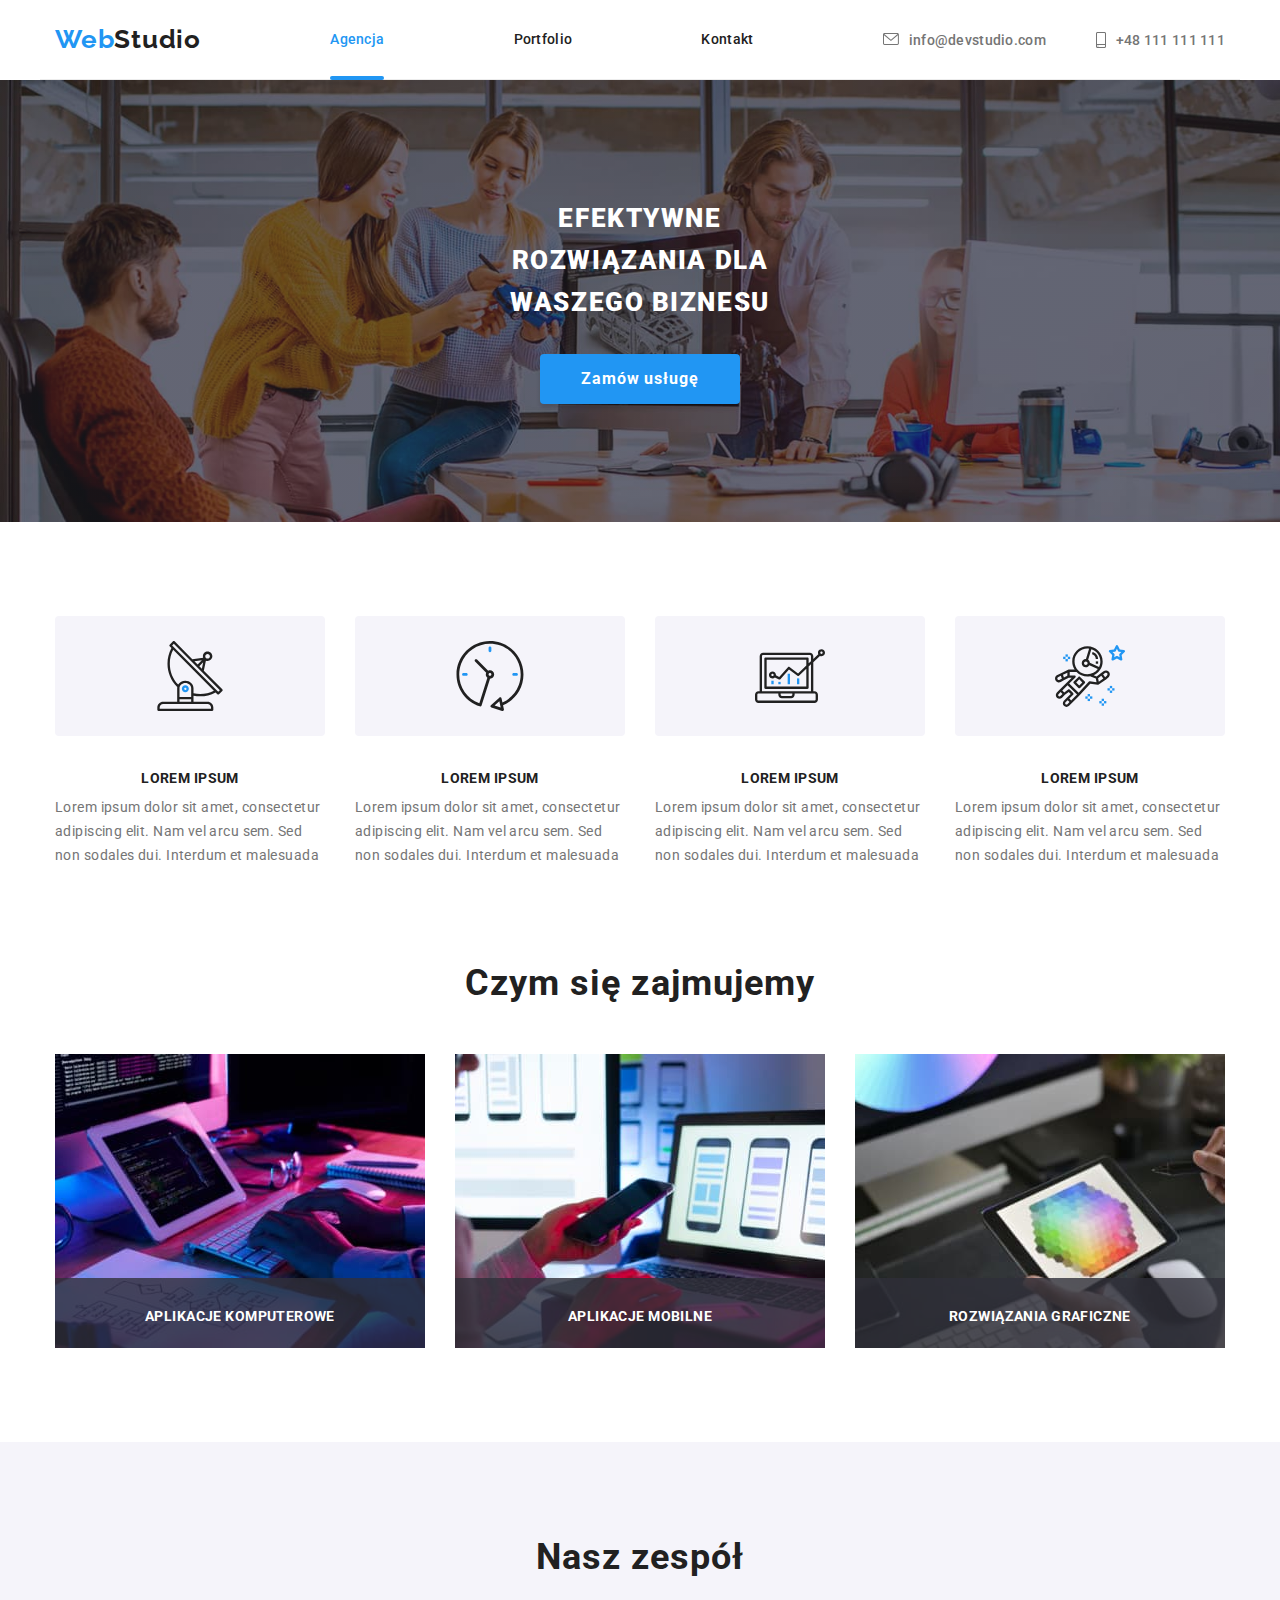
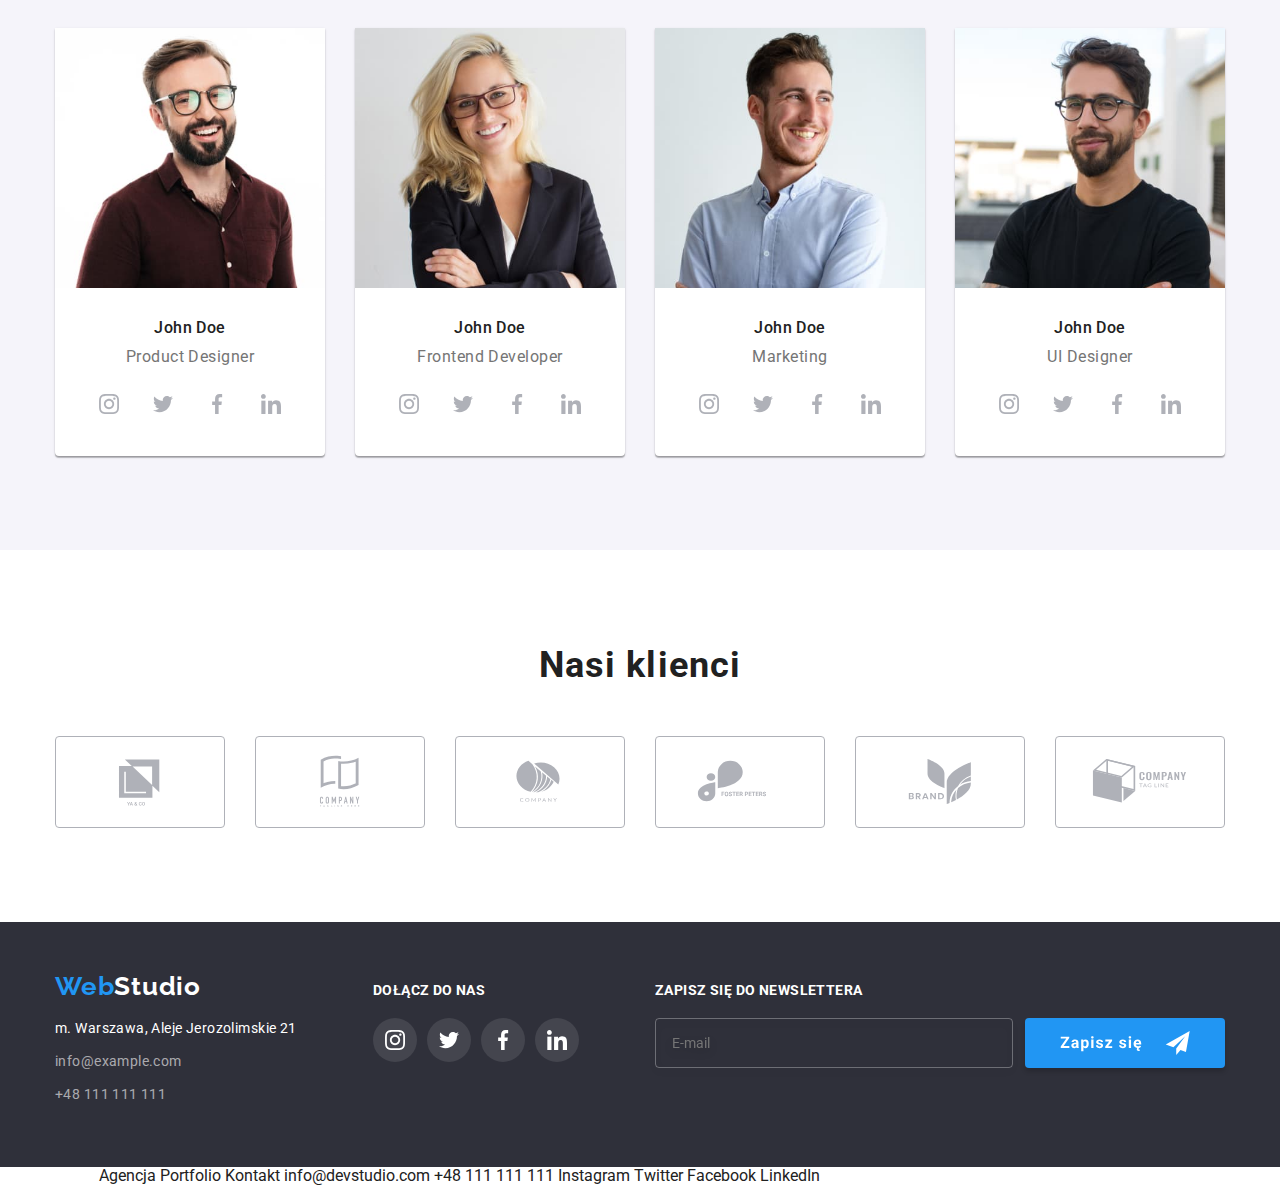
==== commit d93db3db: "jeszcze dziala, mobile menu" ====
--- a/index.html
+++ b/index.html
@@ -26,18 +26,18 @@
           <a class="logo" href="./index.html"
             ><span class="logo--accent">Web</span>Studio
           </a>
-<!-- 
+
           <button class="btn-menu" type="button" mobile-menu-open>
             <svg class="btn-menu__icon" width="24" height="16">
               <use href="./images/icons.svg#icon-menu_small"></use>            
             </svg>          
-          </button>  -->
+          </button> 
           
-          <a class="mobile-menu" href="./contacts.html">
+          <!-- <a class="mobile-menu" href="./contacts.html">
             <svg class="mobile-menu__icon" width="24" height="16">
               <use href="./images/icons.svg#icon-menu_small"></use>            
             </svg>          
-          </a> 
+          </a>  -->
 
           <ul class="menu">
             <li class="menu__item">
@@ -557,10 +557,56 @@
     </div>
     <!-- END Backdrop  -->
 
+    <!--   mobile-menu -->
+    <div class="container">
+      <div class="mobile-contacts is-hidden" mobile-menu>
+        <div class="mobile_modal">
+          <button class="btn-close" type="button" mobile-menu-close>
+            <svg class="btn-close__icon" width="11" height="11">
+              <use href="./images/icons.svg#icon-x"></use>
+            </svg>          
+          </button>
+          <ul class="menu-modal">
+            <li class="menu-modal__item">
+              <a class="menu-modal__link current" href="./index.html">Agencja</a>
+            </li>
+            <li class="menu-modal__item">
+              <a class="menu-modal__link" href="./portfolio.html">Portfolio</a>
+            </li>
+            <li class="menu-modal__item">
+              <a class="menu-modal__link" href="#">Kontakt</a>
+            </li>
+          </ul>
+        
+          <ul class="menu-modal-contacts">
+            <li class="menu-modal-contacts__item">
+              <a class="menu-modal-contacts__link" href="mailto:info@devstudio.com">info@devstudio.com</a>
+            </li>
+            <li class="menu-modal-contacts__item">
+              <a class="menu-modal-contacts__link" href="tel:+48111111111">+48 111 111 111</a>
+            </li>
+          </ul>
+          <ul class="menu-modal-social">
+            <li class="menu-modal-social__item">
+              <a class="menu-modal-social__link" href="#">Instagram</a>
+            </li>
+            <li class="menu-modal-social__item">
+              <a class="menu-modal-social__link" href="#">Twitter</a>
+            </li>
+            <li class="menu-modal-social__item">
+              <a class="menu-modal-social__link" href="#">Facebook</a>
+            </li>
+            <li class="menu-modal-social__item">
+              <a class="menu-modal-social__link" href="#">LinkedIn</a>
+            </li>
+          </ul>
+        </div>
+      </div>
+    </div>
 
     
     <script src="./js/modal.js"></script>
-    <!-- <script src="./js/mobile-menu.js"></script> -->
+    <script src="./js/mobile-menu.js"></script>
   </body>
 </html>
 
--- a/css/main.min.css
+++ b/css/main.min.css
@@ -1,2 +1,2 @@
-.visually-hidden{position:absolute !important;clip:rect(1px 1px 1px 1px);clip:rect(1px, 1px, 1px, 1px);padding:0 !important;border:0 !important;height:1px !important;width:1px !important;overflow:hidden}body{font-family:"Roboto","Verdana","Tahoma",sans-serif;color:#212121}h1,h2,h3,h4,h5{margin:0}ul{padding:0;margin:0;list-style:none}p{padding:0;margin-block-start:0;margin-block-end:0}img{display:block}input{padding:0}.address__link,.menu__link,.logo,.contacts__link,.mobile-menu{text-decoration:none}.container{padding:0 15px;margin-left:auto;margin-right:auto}.hero .container{display:flex;flex-direction:column;align-items:center}.why-us .container{display:flex}@media screen and (min-width: 480px){.container{max-width:480px}.contact-us .container{padding-top:60px;padding-bottom:60px;display:flex;flex-wrap:wrap;justify-content:center}}@media screen and (min-width: 768px){.container{max-width:768px}.contact-us .container{justify-content:space-around;align-items:baseline}.header .container{display:flex;height:80px;justify-content:space-between;border-bottom:1px solid #ececec;align-items:center}}@media screen and (min-width: 1200px){.container{max-width:1200px}.contact-us .container{justify-content:space-between;padding-top:0}}.our-team.section{background-color:#f5f4fa}@media screen and (min-width: 480px){.section{padding-top:30px;padding-bottom:30px}.our-team.section{padding-top:60px}.hero.section{padding-top:118px;padding-bottom:118px}.why-us.section{padding-top:60px}}@media screen and (min-width: 768px){.why-us.section{padding-bottom:0}.our-customers.section{padding-top:60px}}@media screen and (min-width: 1200px){.section{padding-top:94px;padding-bottom:94px}.why-us.section{padding-top:94px}.our-team.section{padding-top:94px}.our-customers.section{padding-top:94px}}.logo{font-family:"Raleway","Verdana","Tahoma",sans-serif;font-weight:700;font-size:26px;line-height:1.192;letter-spacing:0.03em;color:#212121}.logo--accent{color:#2196f3}.logo--white{display:block;margin-bottom:20px;color:#fff}@media screen and (min-width: 480px){.logo.logo--white{margin-right:auto;margin-left:auto;text-align:center}}@media screen and (min-width: 768px){.logo{display:inline-block}.logo.logo--white{margin-top:0}}@media screen and (min-width: 1200px){.logo{margin-right:93px;margin-top:24px;margin-bottom:25px}.logo.logo--white{text-align:left}}.mobile-contacts{position:fixed;background-color:rgba(0,0,0,0.2);width:100%;height:100%;left:0;top:0;transition:1500ms linear}.btn{border:0;width:200px;height:50px;background-color:#2196f3;color:#fff;font-weight:700;font-size:16px;line-height:1.87;text-align:center;letter-spacing:0.06em;box-shadow:0px 4px 4px rgba(0,0,0,0.15);border-radius:4px;cursor:pointer}.hero__btn{padding-top:10px;padding-bottom:10px;margin-top:30px}.newsletter__btn{align-self:center;display:flex}.social{display:flex;justify-content:space-between}.social__icon{width:20px;height:20px;fill:currentColor}.team__social{width:206px;margin-right:30px;margin-left:30px;padding-bottom:30px}.social__link{display:flex;justify-content:center;align-items:center;border-radius:50%;width:44px;height:44px;text-decoration:none;color:#afb1b8;transition-property:background-color, color;transition-duration:250ms;transition-timing-function:cubic-bezier(0.4, 0, 0.2, 1)}.social__link:hover,.social__link:focus{background-color:#2196f3;color:white}.main-header{color:#fff;display:block;font-weight:900;font-size:26px;line-height:1.615;text-align:center;letter-spacing:0.06em;width:365px}.article__header{font-weight:700;font-size:14px;line-height:1.143;letter-spacing:0.03em;text-transform:uppercase;padding-top:30px}.section-header{font-weight:700;text-align:center;letter-spacing:0.03em}.join-us__header{font-weight:700;font-size:14px;line-height:1.143;letter-spacing:0.03em;text-transform:uppercase;color:#fff}@media screen and (min-width: 480px){.section-header{font-size:28px;line-height:1.172;margin-bottom:30px}.join-us__header{text-align:center}}@media screen and (min-width: 768px){.section-header{font-size:28px;line-height:1.172;margin-bottom:30px}}@media screen and (min-width: 1200px){.section-header{font-size:36px;line-height:1.167;margin-bottom:50px}.join-us__header{text-align:left}}.btn-close{position:absolute;width:30px;height:30px;top:8px;right:8px;background-color:#fff;border:1px solid rgba(0,0,0,0.1);border-radius:50%;cursor:pointer;transition-property:background-color, color;transition-duration:250ms;transition-timing-function:cubic-bezier(0.4, 0, 0.2, 1)}.btn-close:hover,.btn-close:focus{color:#2196f3}.btn-close__icon{fill:currentColor}.modal{position:absolute;margin:auto;background-color:#fff;min-height:581px;top:50%;left:50%;transform:translate(-50%, -50%);box-shadow:0px 1px 3px rgba(0,0,0,0.12),0px 1px 1px rgba(0,0,0,0.14),0px 2px 1px rgba(0,0,0,0.2);border-radius:4px;padding:40px 40px}.modal-header{font-weight:700;text-align:center;letter-spacing:0.03em;margin-bottom:12px}.form__label{position:relative;font-size:12px;line-height:1.167;letter-spacing:0.01em;color:#757575}.form__icon{width:13px;height:13px;position:absolute;top:45%;left:14px;transform:translateY(-50%);transition:fill 250ms cubic-bezier(0.4, 0, 0.2, 1)}.form__btn{display:block;margin-right:auto;margin-left:auto;margin-top:30px}.form__input{width:100%;border:1px solid rgba(33,33,33,0.2);border-radius:4px;margin-top:4px;outline:none;padding-left:42px;transition:border-color 250ms cubic-bezier(0.4, 0, 0.2, 1);height:40px;margin-bottom:10px}.form__input:focus+.form__icon{fill:#2196f3}.form__input:focus{border-color:#2196f3}.form__comment{width:100%;border:1px solid rgba(33,33,33,0.2);border-radius:4px;margin-top:4px;outline:none;padding-left:42px;transition:border-color 250ms cubic-bezier(0.4, 0, 0.2, 1);height:120px;resize:none;padding:12px 16px;margin-bottom:25px}.form__comment::placeholder{color:rgba(117,117,117,0.5)}.form__comment:focus{border-color:#2196f3}.form__declaration{letter-spacing:0.03em;color:#757575}.form__declaration::before{display:inline-block;content:' ';width:16px;height:15px;border:1px solid #212121;border-radius:4px;margin-right:8px;position:relative;top:2px;transition-duration:250ms;transition-timing-function:cubic-bezier(0.4, 0, 0.2, 1)}.form__checkbox{vertical-align:middle;position:relative;bottom:1px;border-color:#212121;margin-right:8px}.form__checkbox:checked+.form__declaration::before{background-color:#2196f3;border-color:#2196f3;background-image:url(../images/checked.svg);background-repeat:no-repeat;background-position:center}.form__checkbox-wrapper{margin:0 auto;display:flex;justify-content:center;align-items:baseline}.backdrop{position:fixed;background-color:rgba(0,0,0,0.2);width:100%;height:100%;left:0;top:0;transition:1500ms linear}.is-hidden{visibility:hidden;opacity:0;pointer-events:none}@media screen and (min-width: 480px){.modal{width:450px}.modal-header{font-size:20px;line-height:1.5}.form__declaration{font-size:12px;line-height:1.172}}@media screen and (min-width: 1200px){.modal{width:528px}.modal-header{font-size:20px;line-height:1.15}.form__declaration{font-size:14px;line-height:1.71}}@media screen and (min-width: 480px){.menu{display:none}.contacts{display:none}.logo{display:block;margin:15px 0}.mobile-menu{position:absolute;top:22px;right:23px;background-color:#fff;border:white;cursor:pointer;transition-property:background-color, color;transition-duration:250ms;transition-timing-function:cubic-bezier(0.4, 0, 0.2, 1)}.mobile-menu:hover,.mobile-menu:focus{color:#2196f3}.mobile-menu__icon{fill:currentColor}}@media screen and (min-width: 768px){.mobile-menu{display:none}.menu{display:flex;align-items:center;justify-content:space-evenly;flex-grow:1}.contacts{display:flex}.navigation{display:flex;align-items:center;justify-content:space-between;flex-grow:1}.contacts{display:flex;align-items:center;flex-wrap:wrap;width:138px;height:48px}.contacts__icon{margin-right:10px;fill:currentColor}.contacts__link{display:flex;align-items:center;font-weight:500;font-size:12px;line-height:1.142;letter-spacing:0.02em;color:#212121;transition:color 250ms cubic-bezier(0.4, 0, 0.2, 1);color:#757575}.contacts__link:hover,.contacts__link:focus{color:#2196f3}.menu__item{position:relative}.menu__link{font-weight:500;font-size:14px;line-height:1.172;letter-spacing:0.02em;color:#212121;transition:color 250ms cubic-bezier(0.4, 0, 0.2, 1)}.menu__link:hover,.menu__link:focus{color:#2196f3}.menu__link.current{color:#2196f3}.menu__link.current::after{display:block;content:'';width:100%;height:4px;position:absolute;top:46px;left:0;background-color:#2196f3;border-radius:2px}}@media screen and (min-width: 1200px){.contacts{flex-wrap:wrap;justify-content:space-between;width:auto}.contacts__link{font-size:14px;line-height:1.142}.menu__link.current::after{top:46px}.contacts__item:first-child{margin-right:50px}}.hero{background-color:#2f303a;background-position:center top;background-repeat:no-repeat}@media screen and (min-width: 320px) and (max-width: 767px){.hero{background-image:linear-gradient(rgba(47,48,58,0.4), rgba(47,48,58,0.4)),url("/images/hero/hero-mobile-480x400.jpg");background-size:cover}}@media screen and (min-device-pixel-ratio: 2) and (min-width: 320px) and (max-width: 767px), (-webkit-min-device-pixel-ratio: 2) and (min-width: 320px) and (max-width: 767px), (min-resolution: 192dpi) and (min-width: 320px) and (max-width: 767px), (min-resolution: 2dppx) and (min-width: 320px) and (max-width: 767px){.hero{background-image:linear-gradient(rgba(47,48,58,0.4), rgba(47,48,58,0.4)),url("/images/hero/hero-mobile-960x800@2x.jpg")}}@media screen and (min-width: 768px){.hero{background-image:linear-gradient(rgba(47,48,58,0.4), rgba(47,48,58,0.4)),url("/images/hero/hero-tablet-768x400.jpg");background-size:cover}}@media screen and (min-device-pixel-ratio: 2) and (min-width: 768px), (-webkit-min-device-pixel-ratio: 2) and (min-width: 768px), (min-resolution: 192dpi) and (min-width: 768px), (min-resolution: 2dppx) and (min-width: 768px){.hero{background-image:linear-gradient(rgba(47,48,58,0.4), rgba(47,48,58,0.4)),url("/images/hero/hero-tablet-1536x800@2x.jpg")}}@media screen and (min-width: 1200px){.hero{background-image:linear-gradient(rgba(47,48,58,0.4), rgba(47,48,58,0.4)),url("/images/hero/hero-desktop-1600x600.jpg");background-size:cover}}@media screen and (min-device-pixel-ratio: 2) and (min-width: 1200px), (-webkit-min-device-pixel-ratio: 2) and (min-width: 1200px), (min-resolution: 192dpi) and (min-width: 1200px), (min-resolution: 2dppx) and (min-width: 1200px){.hero{background-image:linear-gradient(rgba(47,48,58,0.4), rgba(47,48,58,0.4)),url("/images/hero/hero-desktop-3200x1200@2x.jpg")}}.article__icon{height:120px;padding-top:25px;padding-bottom:25px;background-color:#f5f4fa;border-radius:4px}.article__text{font-size:14px;line-height:1.71;letter-spacing:0.03em;color:#757575;margin-top:10px;margin-bottom:30px}@media screen and (min-width: 320px) and (max-width: 767px){.article__icon{width:100%}.article__header{text-align:center;margin-left:auto;margin-right:auto}}@media screen and (min-width: 768px){.article{display:flex;flex-wrap:wrap}.article__text{width:354px}.article__icon{width:354px}.article__item:nth-child(odd){margin-right:30px}}@media screen and (min-width: 1200px){.article{display:flex}.article__text{width:270px;margin-bottom:0}.article__icon{width:270px}.article__item:not(:last-child){margin-right:30px}}@media screen and (min-width: 300px) and (max-width: 1199px){.our-offer.section{display:none}}@media screen and (min-width: 1200px){.offer{display:flex;justify-content:space-between;width:1170px}.offer__header-wrapper{position:absolute;bottom:0;width:370px;height:70px;background-color:rgba(47,48,58,0.8)}.offer__item{position:relative}.offer__header{font-weight:700;font-size:14px;line-height:1.143;letter-spacing:0.03em;text-transform:uppercase;padding-top:30px;text-align:center;color:#fff}}.team__name{font-weight:500;font-size:16px;line-height:1.188;text-align:center;letter-spacing:0.03em;margin-top:30px;margin-bottom:10px}.team__position{font-size:16px;line-height:1.188;text-align:center;letter-spacing:0.03em;margin-bottom:16px;color:#757575}.team__item{background-color:#fff;display:flex;flex-direction:column;align-items:center;box-shadow:0px 1px 3px rgba(0,0,0,0.12),0px 1px 1px rgba(0,0,0,0.14),0px 2px 1px rgba(0,0,0,0.2);border-radius:0px 0px 4px 4px}@media screen and (min-width:  320px) and (max-width:  767px){.team__item{width:450px}.team__photo{width:450px;height:460px}}@media screen and (min-width: 768px){.team{display:flex;flex-wrap:wrap;justify-content:space-between}.team__item{margin-bottom:30px;width:354px}.team__photo{width:354px;height:374px}}@media screen and (min-width: 1200px){.team__item{width:270px;margin-bottom:0}.team__photo{width:270px;height:260px}}.customers{display:flex;justify-content:space-between}.customers__icon{width:106px;height:60px;fill:currentColor}.customers__link{display:flex;align-items:center;justify-content:center;height:92px;border:1px solid #afb1b8;border-radius:4px;text-decoration:none;color:#afb1b8;transition-property:color, border;transition-duration:250ms;transition-timing-function:cubic-bezier(0.4, 0, 0.2, 1)}.customers__link:hover,.customers__link:focus{border:1px solid #2196f3;color:#2196f3}@media screen and (min-width: 480px){.customers{flex-wrap:wrap}.customers__link{width:210px;margin-bottom:30px}}@media screen and (min-width: 768px){.customers__link{width:226px}}@media screen and (min-width: 1200px){.customers__link{width:170px;margin-bottom:0}}.join-us{width:206px}.join-us__link{background-color:rgba(255,255,255,0.1);color:#fff;transition:background-color 250ms cubic-bezier(0.4, 0, 0.2, 1)}.join-us__link:hover,.join-us__link:focus{background-color:#2196f3}.join-us__item:not(:last-child){margin-right:10px}.join-us__social{margin-top:20px}.contact-us{background-color:#2f303a}.address__link{font-size:14px;line-height:1.71;letter-spacing:0.03em;font-style:normal;color:rgba(255,255,255,0.6);transition:color 250ms cubic-bezier(0.4, 0, 0.2, 1)}.address__link:hover,.address__link:focus{color:#2196f3}.address__link--white{color:#fff}.address__item:nth-child(2){margin:9px 0}.newsletter__label{font-weight:700;font-size:14px;line-height:1.143;letter-spacing:0.03em;text-transform:uppercase;color:#fff}.newsletter__wrapper{display:flex}.newsletter__icon{margin:auto}.newsletter__email{height:50px;margin-right:12px;margin-top:20px;margin-bottom:20px;border:1px solid rgba(255,255,255,0.3);box-sizing:border-box;filter:drop-shadow(0px 4px 4px rgba(0,0,0,0.15));border-radius:4px;background-color:transparent;padding:0 0 0 16px;outline:none}@media screen and (min-width: 480px){.newsletter__form{display:flex;justify-content:center}.newsletter__label{text-align:center}.join-us{margin-top:60px;margin-bottom:60px}.address__item{text-align:center}.newsletter__wrapper{display:flex;flex-wrap:wrap;justify-content:center}.newsletter__email{width:450px}}@media screen and (min-width: 768px){.newsletter__wrapper{display:flex;flex-direction:column}.newsletter{margin-top:60px}.join-us{margin-top:0px;margin-bottom:0px}}@media screen and (min-width: 1200px){.newsletter__email{width:358px;margin-right:12px}.newsletter__label{text-align:left}.newsletter__wrapper{display:flex;flex-direction:row}.address__item{text-align:left}}.filters{display:flex;justify-content:space-between;flex-wrap:wrap;width:100%;margin-bottom:50px}.filters__btn{border:0;background-color:#f5f4fa;cursor:pointer;font-weight:500;font-size:16px;line-height:1.62;letter-spacing:0.03em;padding:6px 22px;border-radius:4px;transition-property:background-color, color, box-shadow;transition-duration:250ms;transition-timing-function:cubic-bezier(0.4, 0, 0.2, 1)}.filters__btn:hover,.filters__btn:focus{color:#fff;background-color:#2196f3;box-shadow:0px 3px 1px rgba(0,0,0,0.1),0px 1px 2px rgba(0,0,0,0.08),0px 2px 2px rgba(0,0,0,0.12)}.filters__btn--active{color:#fff;background-color:#2196f3;box-shadow:0px 3px 1px rgba(0,0,0,0.1),0px 1px 2px rgba(0,0,0,0.08),0px 2px 2px rgba(0,0,0,0.12)}.examples{display:flex;justify-content:space-between;flex-wrap:wrap}.examples__overlay{display:flex;position:absolute;top:0;z-index:1;background-color:rgba(33,150,243,0.9);height:294px;padding-left:24px;padding-right:45px;transform:translateY(295px);transition:transform 250ms cubic-bezier(0.4, 0, 0.2, 1)}.examples__wrapper{position:relative;z-index:3;background-color:#fff;border:1px solid #eee}.examples__description{color:#fff;margin:auto;font-size:18px;line-height:1.56;letter-spacing:0.03em}.examples__title{padding-left:24px;padding-bottom:4px;padding-top:20px;font-weight:700;font-size:18px;line-height:2;letter-spacing:0.06em}.examples__category{padding-left:24px;padding-bottom:20px;font-size:16px;line-height:1.87;letter-spacing:0.03em;color:#757575}.examples__item{transition:box-shadow 250ms cubic-bezier(0.4, 0, 0.2, 1);margin-bottom:30px;position:relative;overflow:hidden;width:100%}.examples__item:hover,.examples__item:focus{box-shadow:0px 1px 1px rgba(0,0,0,0.12),0px 4px 4px rgba(0,0,0,0.06),1px 4px 6px rgba(0,0,0,0.16)}.examples__item:hover .examples__overlay{transform:translateY(0)}.examples__item:nth-child(n+7){margin-bottom:0}@media screen and (min-width: 480px){.examples__photo{width:450px;height:294px}.filters__btn:last-child{margin-top:15px}}@media screen and (min-width: 1200px){.examples__photo{width:370px;height:294px}}
+.visually-hidden{position:absolute !important;clip:rect(1px 1px 1px 1px);clip:rect(1px, 1px, 1px, 1px);padding:0 !important;border:0 !important;height:1px !important;width:1px !important;overflow:hidden}body{font-family:"Roboto","Verdana","Tahoma",sans-serif;color:#212121}h1,h2,h3,h4,h5{margin:0}ul{padding:0;margin:0;list-style:none}p{padding:0;margin-block-start:0;margin-block-end:0}img{display:block}input{padding:0}.address__link,.menu__link,.logo,.contacts__link,.mobile-menu{text-decoration:none}.container{width:100%;padding:0 15px;margin-left:auto;margin-right:auto}.hero .container{display:flex;flex-direction:column;align-items:center}.why-us .container{display:flex}@media screen and (min-width: 480px){.container{max-width:480px}.contact-us .container{padding-top:60px;padding-bottom:60px;display:flex;flex-wrap:wrap;justify-content:center}}@media screen and (min-width: 768px){.container{max-width:768px}.contact-us .container{justify-content:space-around;align-items:baseline}.header .container{display:flex;height:80px;justify-content:space-between;border-bottom:1px solid #ececec;align-items:center}}@media screen and (min-width: 1200px){.container{max-width:1200px}.contact-us .container{justify-content:space-between;padding-top:0}}.our-team.section{background-color:#f5f4fa}@media screen and (min-width: 480px){.section{padding-top:30px;padding-bottom:30px}.our-team.section{padding-top:60px}.hero.section{padding-top:118px;padding-bottom:118px}.why-us.section{padding-top:60px}}@media screen and (min-width: 768px){.why-us.section{padding-bottom:0}.our-customers.section{padding-top:60px}}@media screen and (min-width: 1200px){.section{padding-top:94px;padding-bottom:94px}.why-us.section{padding-top:94px}.our-team.section{padding-top:94px}.our-customers.section{padding-top:94px}}.logo{font-family:"Raleway","Verdana","Tahoma",sans-serif;font-weight:700;font-size:26px;line-height:1.192;letter-spacing:0.03em;color:#212121}.logo--accent{color:#2196f3}.logo--white{display:block;margin-bottom:20px;color:#fff}@media screen and (min-width: 480px){.logo.logo--white{margin-right:auto;margin-left:auto;text-align:center}}@media screen and (min-width: 768px){.logo{display:inline-block}.logo.logo--white{margin-top:0}}@media screen and (min-width: 1200px){.logo{margin-right:93px;margin-top:24px;margin-bottom:25px}.logo.logo--white{text-align:left}}.mobile-contacts{position:fixed;background-color:rgba(0,0,0,0.2);width:100%;height:100%;left:0;top:0;transition:1500ms linear}@media screen and (min-width: 320px) and (max-width: 767px){.btn-menu{position:absolute;top:22px;right:23px;background-color:#ffffff;border:white;cursor:pointer;transition-property:background-color, color;transition-duration:250ms;transition-timing-function:cubic-bezier(0.4, 0, 0.2, 1)}.btn-menu:hover,.btn-menu:focus{color:#2196f3}.btn-menu__icon{fill:currentColor}}@media screen and (min-width: 768px){.btn-menu{display:none}}.btn{border:0;width:200px;height:50px;background-color:#2196f3;color:#fff;font-weight:700;font-size:16px;line-height:1.87;text-align:center;letter-spacing:0.06em;box-shadow:0px 4px 4px rgba(0,0,0,0.15);border-radius:4px;cursor:pointer}.hero__btn{padding-top:10px;padding-bottom:10px;margin-top:30px}.newsletter__btn{align-self:center;display:flex}.social{display:flex;justify-content:space-between}.social__icon{width:20px;height:20px;fill:currentColor}.team__social{width:206px;margin-right:30px;margin-left:30px;padding-bottom:30px}.social__link{display:flex;justify-content:center;align-items:center;border-radius:50%;width:44px;height:44px;text-decoration:none;color:#afb1b8;transition-property:background-color, color;transition-duration:250ms;transition-timing-function:cubic-bezier(0.4, 0, 0.2, 1)}.social__link:hover,.social__link:focus{background-color:#2196f3;color:white}.main-header{color:#fff;display:block;font-weight:900;font-size:26px;line-height:1.615;text-align:center;letter-spacing:0.06em;max-width:365px}.article__header{font-weight:700;font-size:14px;line-height:1.143;letter-spacing:0.03em;text-transform:uppercase;padding-top:30px}.section-header{font-weight:700;text-align:center;letter-spacing:0.03em}.join-us__header{font-weight:700;font-size:14px;line-height:1.143;letter-spacing:0.03em;text-transform:uppercase;color:#fff}@media screen and (min-width: 480px){.section-header{font-size:28px;line-height:1.172;margin-bottom:30px}.join-us__header{text-align:center}}@media screen and (min-width: 768px){.section-header{font-size:28px;line-height:1.172;margin-bottom:30px}}@media screen and (min-width: 1200px){.section-header{font-size:36px;line-height:1.167;margin-bottom:50px}.join-us__header{text-align:left}}.btn-close{position:absolute;width:30px;height:30px;top:8px;right:8px;background-color:#fff;border:1px solid rgba(0,0,0,0.1);border-radius:50%;cursor:pointer;transition-property:background-color, color;transition-duration:250ms;transition-timing-function:cubic-bezier(0.4, 0, 0.2, 1)}.btn-close:hover,.btn-close:focus{color:#2196f3}.btn-close__icon{fill:currentColor}.modal{position:absolute;margin:auto;background-color:#fff;min-height:581px;top:50%;left:50%;transform:translate(-50%, -50%);box-shadow:0px 1px 3px rgba(0,0,0,0.12),0px 1px 1px rgba(0,0,0,0.14),0px 2px 1px rgba(0,0,0,0.2);border-radius:4px;padding:40px 40px}.modal-header{font-weight:700;text-align:center;letter-spacing:0.03em;margin-bottom:12px}.form__label{position:relative;font-size:12px;line-height:1.167;letter-spacing:0.01em;color:#757575}.form__icon{width:13px;height:13px;position:absolute;top:45%;left:14px;transform:translateY(-50%);transition:fill 250ms cubic-bezier(0.4, 0, 0.2, 1)}.form__btn{display:block;margin-right:auto;margin-left:auto;margin-top:30px}.form__input{width:100%;border:1px solid rgba(33,33,33,0.2);border-radius:4px;margin-top:4px;outline:none;padding-left:42px;transition:border-color 250ms cubic-bezier(0.4, 0, 0.2, 1);height:40px;margin-bottom:10px}.form__input:focus+.form__icon{fill:#2196f3}.form__input:focus{border-color:#2196f3}.form__comment{width:100%;border:1px solid rgba(33,33,33,0.2);border-radius:4px;margin-top:4px;outline:none;padding-left:42px;transition:border-color 250ms cubic-bezier(0.4, 0, 0.2, 1);height:120px;resize:none;padding:12px 16px;margin-bottom:25px}.form__comment::placeholder{color:rgba(117,117,117,0.5)}.form__comment:focus{border-color:#2196f3}.form__declaration{letter-spacing:0.03em;color:#757575}.form__declaration::before{display:inline-block;content:' ';width:16px;height:15px;border:1px solid #212121;border-radius:4px;margin-right:8px;position:relative;top:2px;transition-duration:250ms;transition-timing-function:cubic-bezier(0.4, 0, 0.2, 1)}.form__checkbox{vertical-align:middle;position:relative;bottom:1px;border-color:#212121;margin-right:8px}.form__checkbox:checked+.form__declaration::before{background-color:#2196f3;border-color:#2196f3;background-image:url(../images/checked.svg);background-repeat:no-repeat;background-position:center}.form__checkbox-wrapper{margin:0 auto;display:flex;justify-content:center;align-items:baseline}.backdrop{position:fixed;background-color:rgba(0,0,0,0.2);width:100%;height:100%;left:0;top:0;transition:1500ms linear}.is-hidden{visibility:hidden;opacity:0;pointer-events:none}@media screen and (min-width: 480px){.modal{width:450px}.modal-header{font-size:20px;line-height:1.5}.form__declaration{font-size:12px;line-height:1.172}}@media screen and (min-width: 1200px){.modal{width:528px}.modal-header{font-size:20px;line-height:1.15}.form__declaration{font-size:14px;line-height:1.71}}@media screen and (min-width: 480px){.menu{display:none}.contacts{display:none}.logo{display:block;margin:15px 0}.mobile-menu{position:absolute;top:22px;right:23px;background-color:#fff;border:white;cursor:pointer;transition-property:background-color, color;transition-duration:250ms;transition-timing-function:cubic-bezier(0.4, 0, 0.2, 1)}.mobile-menu:hover,.mobile-menu:focus{color:#2196f3}.mobile-menu__icon{fill:currentColor}}@media screen and (min-width: 768px){.mobile-menu{display:none}.menu{display:flex;align-items:center;justify-content:space-evenly;flex-grow:1}.contacts{display:flex}.navigation{display:flex;align-items:center;justify-content:space-between;flex-grow:1}.contacts{display:flex;align-items:center;flex-wrap:wrap;width:138px;height:48px}.contacts__icon{margin-right:10px;fill:currentColor}.contacts__link{display:flex;align-items:center;font-weight:500;font-size:12px;line-height:1.142;letter-spacing:0.02em;color:#212121;transition:color 250ms cubic-bezier(0.4, 0, 0.2, 1);color:#757575}.contacts__link:hover,.contacts__link:focus{color:#2196f3}.menu__item{position:relative}.menu__link{font-weight:500;font-size:14px;line-height:1.172;letter-spacing:0.02em;color:#212121;transition:color 250ms cubic-bezier(0.4, 0, 0.2, 1)}.menu__link:hover,.menu__link:focus{color:#2196f3}.menu__link.current{color:#2196f3}.menu__link.current::after{display:block;content:'';width:100%;height:4px;position:absolute;top:46px;left:0;background-color:#2196f3;border-radius:2px}}@media screen and (min-width: 1200px){.contacts{flex-wrap:wrap;justify-content:space-between;width:auto}.contacts__link{font-size:14px;line-height:1.142}.menu__link.current::after{top:46px}.contacts__item:first-child{margin-right:50px}}.hero{background-color:#2f303a;background-position:center top;background-repeat:no-repeat}@media screen and (min-width: 320px) and (max-width: 767px){.hero{background-image:linear-gradient(rgba(47,48,58,0.4), rgba(47,48,58,0.4)),url("/images/hero/hero-mobile-480x400.jpg");background-size:cover}}@media screen and (min-device-pixel-ratio: 2) and (min-width: 320px) and (max-width: 767px), (-webkit-min-device-pixel-ratio: 2) and (min-width: 320px) and (max-width: 767px), (min-resolution: 192dpi) and (min-width: 320px) and (max-width: 767px), (min-resolution: 2dppx) and (min-width: 320px) and (max-width: 767px){.hero{background-image:linear-gradient(rgba(47,48,58,0.4), rgba(47,48,58,0.4)),url("/images/hero/hero-mobile-960x800@2x.jpg")}}@media screen and (min-width: 768px){.hero{background-image:linear-gradient(rgba(47,48,58,0.4), rgba(47,48,58,0.4)),url("/images/hero/hero-tablet-768x400.jpg");background-size:cover}}@media screen and (min-device-pixel-ratio: 2) and (min-width: 768px), (-webkit-min-device-pixel-ratio: 2) and (min-width: 768px), (min-resolution: 192dpi) and (min-width: 768px), (min-resolution: 2dppx) and (min-width: 768px){.hero{background-image:linear-gradient(rgba(47,48,58,0.4), rgba(47,48,58,0.4)),url("/images/hero/hero-tablet-1536x800@2x.jpg")}}@media screen and (min-width: 1200px){.hero{background-image:linear-gradient(rgba(47,48,58,0.4), rgba(47,48,58,0.4)),url("/images/hero/hero-desktop-1600x600.jpg");background-size:cover}}@media screen and (min-device-pixel-ratio: 2) and (min-width: 1200px), (-webkit-min-device-pixel-ratio: 2) and (min-width: 1200px), (min-resolution: 192dpi) and (min-width: 1200px), (min-resolution: 2dppx) and (min-width: 1200px){.hero{background-image:linear-gradient(rgba(47,48,58,0.4), rgba(47,48,58,0.4)),url("/images/hero/hero-desktop-3200x1200@2x.jpg")}}.article__icon{height:120px;padding-top:25px;padding-bottom:25px;background-color:#f5f4fa;border-radius:4px}.article__text{font-size:14px;line-height:1.71;letter-spacing:0.03em;color:#757575;margin-top:10px;margin-bottom:30px}@media screen and (min-width: 480px){.article__icon{width:100%}.article__header{text-align:center;margin-left:auto;margin-right:auto}}@media screen and (min-width: 768px){.article{display:flex;flex-wrap:wrap}.article__text{width:354px}.article__icon{width:354px}.article__item:nth-child(odd){margin-right:30px}}@media screen and (min-width: 1200px){.article{display:flex}.article__text{width:270px;margin-bottom:0}.article__icon{width:270px}.article__item:not(:last-child){margin-right:30px}}@media screen and (min-width: 320px) and (max-width: 1199px){.our-offer.section{display:none}}@media screen and (min-width: 1200px){.offer{display:flex;justify-content:space-between;width:1170px}.offer__header-wrapper{position:absolute;bottom:0;width:370px;height:70px;background-color:rgba(47,48,58,0.8)}.offer__item{position:relative}.offer__header{font-weight:700;font-size:14px;line-height:1.143;letter-spacing:0.03em;text-transform:uppercase;padding-top:30px;text-align:center;color:#fff}}.team__name{font-weight:500;font-size:16px;line-height:1.188;text-align:center;letter-spacing:0.03em;margin-top:30px;margin-bottom:10px}.team__position{font-size:16px;line-height:1.188;text-align:center;letter-spacing:0.03em;margin-bottom:16px;color:#757575}.team__item{background-color:#fff;display:flex;flex-direction:column;align-items:center;box-shadow:0px 1px 3px rgba(0,0,0,0.12),0px 1px 1px rgba(0,0,0,0.14),0px 2px 1px rgba(0,0,0,0.2);border-radius:0px 0px 4px 4px}@media screen and (min-width: 480px){.team__item{max-width:450px}.team__photo{object-fit:cover;max-width:450px;height:460px}}@media screen and (min-width: 768px){.team{display:flex;flex-wrap:wrap;justify-content:space-between}.team__item{margin-bottom:30px;width:354px}.team__photo{width:354px;height:374px}}@media screen and (min-width: 1200px){.team__item{width:270px;margin-bottom:0}.team__photo{width:270px;height:260px}}.customers{display:flex;justify-content:space-between}.customers__icon{width:106px;height:60px;fill:currentColor}.customers__link{display:flex;align-items:center;justify-content:center;height:92px;border:1px solid #afb1b8;border-radius:4px;text-decoration:none;color:#afb1b8;transition-property:color, border;transition-duration:250ms;transition-timing-function:cubic-bezier(0.4, 0, 0.2, 1)}.customers__link:hover,.customers__link:focus{border:1px solid #2196f3;color:#2196f3}@media screen and (min-width: 480px){.customers{flex-wrap:wrap}.customers__link{width:210px;margin-bottom:30px}}@media screen and (min-width: 768px){.customers__link{width:226px}}@media screen and (min-width: 1200px){.customers__link{width:170px;margin-bottom:0}}.join-us{width:206px}.join-us__link{background-color:rgba(255,255,255,0.1);color:#fff;transition:background-color 250ms cubic-bezier(0.4, 0, 0.2, 1)}.join-us__link:hover,.join-us__link:focus{background-color:#2196f3}.join-us__item:not(:last-child){margin-right:10px}.join-us__social{margin-top:20px}.contact-us{background-color:#2f303a}.address__link{font-size:14px;line-height:1.71;letter-spacing:0.03em;font-style:normal;color:rgba(255,255,255,0.6);transition:color 250ms cubic-bezier(0.4, 0, 0.2, 1)}.address__link:hover,.address__link:focus{color:#2196f3}.address__link--white{color:#fff}.address__item:nth-child(2){margin:9px 0}.newsletter__label{font-weight:700;font-size:14px;line-height:1.143;letter-spacing:0.03em;text-transform:uppercase;color:#fff}.newsletter__wrapper{display:flex}.newsletter__icon{margin:auto}.newsletter__email{height:50px;margin-right:12px;margin-top:20px;margin-bottom:20px;border:1px solid rgba(255,255,255,0.3);box-sizing:border-box;filter:drop-shadow(0px 4px 4px rgba(0,0,0,0.15));border-radius:4px;background-color:transparent;padding:0 0 0 16px;outline:none}@media screen and (min-width: 480px){.newsletter__form{display:flex;justify-content:center}.newsletter__label{text-align:center}.join-us{margin-top:60px;margin-bottom:60px}.address__item{text-align:center}.newsletter__wrapper{display:flex;flex-wrap:wrap;justify-content:center}.newsletter__email{width:450px}}@media screen and (min-width: 768px){.newsletter__wrapper{display:flex;flex-direction:column}.newsletter{margin-top:60px}.join-us{margin-top:0px;margin-bottom:0px}}@media screen and (min-width: 1200px){.newsletter__email{width:358px;margin-right:12px}.newsletter__label{text-align:left}.newsletter__wrapper{display:flex;flex-direction:row}.address__item{text-align:left}}.filters{display:flex;justify-content:space-between;flex-wrap:wrap;margin-bottom:50px}.filters__btn{border:0;background-color:#f5f4fa;cursor:pointer;font-weight:500;font-size:16px;line-height:1.62;letter-spacing:0.03em;padding:6px 22px;border-radius:4px;transition-property:background-color, color, box-shadow;transition-duration:250ms;transition-timing-function:cubic-bezier(0.4, 0, 0.2, 1)}.filters__btn:hover,.filters__btn:focus{color:#fff;background-color:#2196f3;box-shadow:0px 3px 1px rgba(0,0,0,0.1),0px 1px 2px rgba(0,0,0,0.08),0px 2px 2px rgba(0,0,0,0.12)}.filters__btn--active{color:#fff;background-color:#2196f3;box-shadow:0px 3px 1px rgba(0,0,0,0.1),0px 1px 2px rgba(0,0,0,0.08),0px 2px 2px rgba(0,0,0,0.12)}.examples{display:flex;justify-content:space-between;flex-wrap:wrap}.examples__overlay{display:flex;position:absolute;top:0;z-index:1;background-color:rgba(33,150,243,0.9);height:294px;padding-left:24px;padding-right:45px;transform:translateY(295px);transition:transform 250ms cubic-bezier(0.4, 0, 0.2, 1)}.examples__wrapper{position:relative;z-index:3;background-color:#fff;border:1px solid #eee}.examples__description{color:#fff;margin:auto;font-size:18px;line-height:1.56;letter-spacing:0.03em}.examples__title{padding-left:24px;padding-right:24px;padding-bottom:4px;padding-top:20px;font-weight:700;font-size:18px;line-height:2;letter-spacing:0.06em}.examples__category{padding-left:24px;padding-bottom:20px;font-size:16px;line-height:1.87;letter-spacing:0.03em;color:#757575}.examples__item{transition:box-shadow 250ms cubic-bezier(0.4, 0, 0.2, 1);margin-bottom:30px;position:relative;overflow:hidden}.examples__item:hover,.examples__item:focus{box-shadow:0px 1px 1px rgba(0,0,0,0.12),0px 4px 4px rgba(0,0,0,0.06),1px 4px 6px rgba(0,0,0,0.16)}.examples__item:hover .examples__overlay{transform:translateY(0)}@media screen and (min-width: 480px){.examples__photo{width:450px;height:294px}.examples__wrapper{width:450px}.filters__btn:last-child{margin-top:15px}}@media screen and (min-width: 768px){.examples__photo{width:354px;height:294px}.examples__item:first-child{height:100%}.examples__item:first-child .examples__category{margin-bottom:35px}.examples__wrapper{width:354px}.filters{width:645px;margin-right:auto;margin-left:auto}}@media screen and (min-width: 1200px){.examples__photo{width:370px;height:294px}.examples__wrapper{width:370px}.examples__item:nth-child(n+7){margin-bottom:0}.examples__item:first-child .examples__category{margin-bottom:0}.filters{width:572px}}
 /*# sourceMappingURL=main.min.css.map */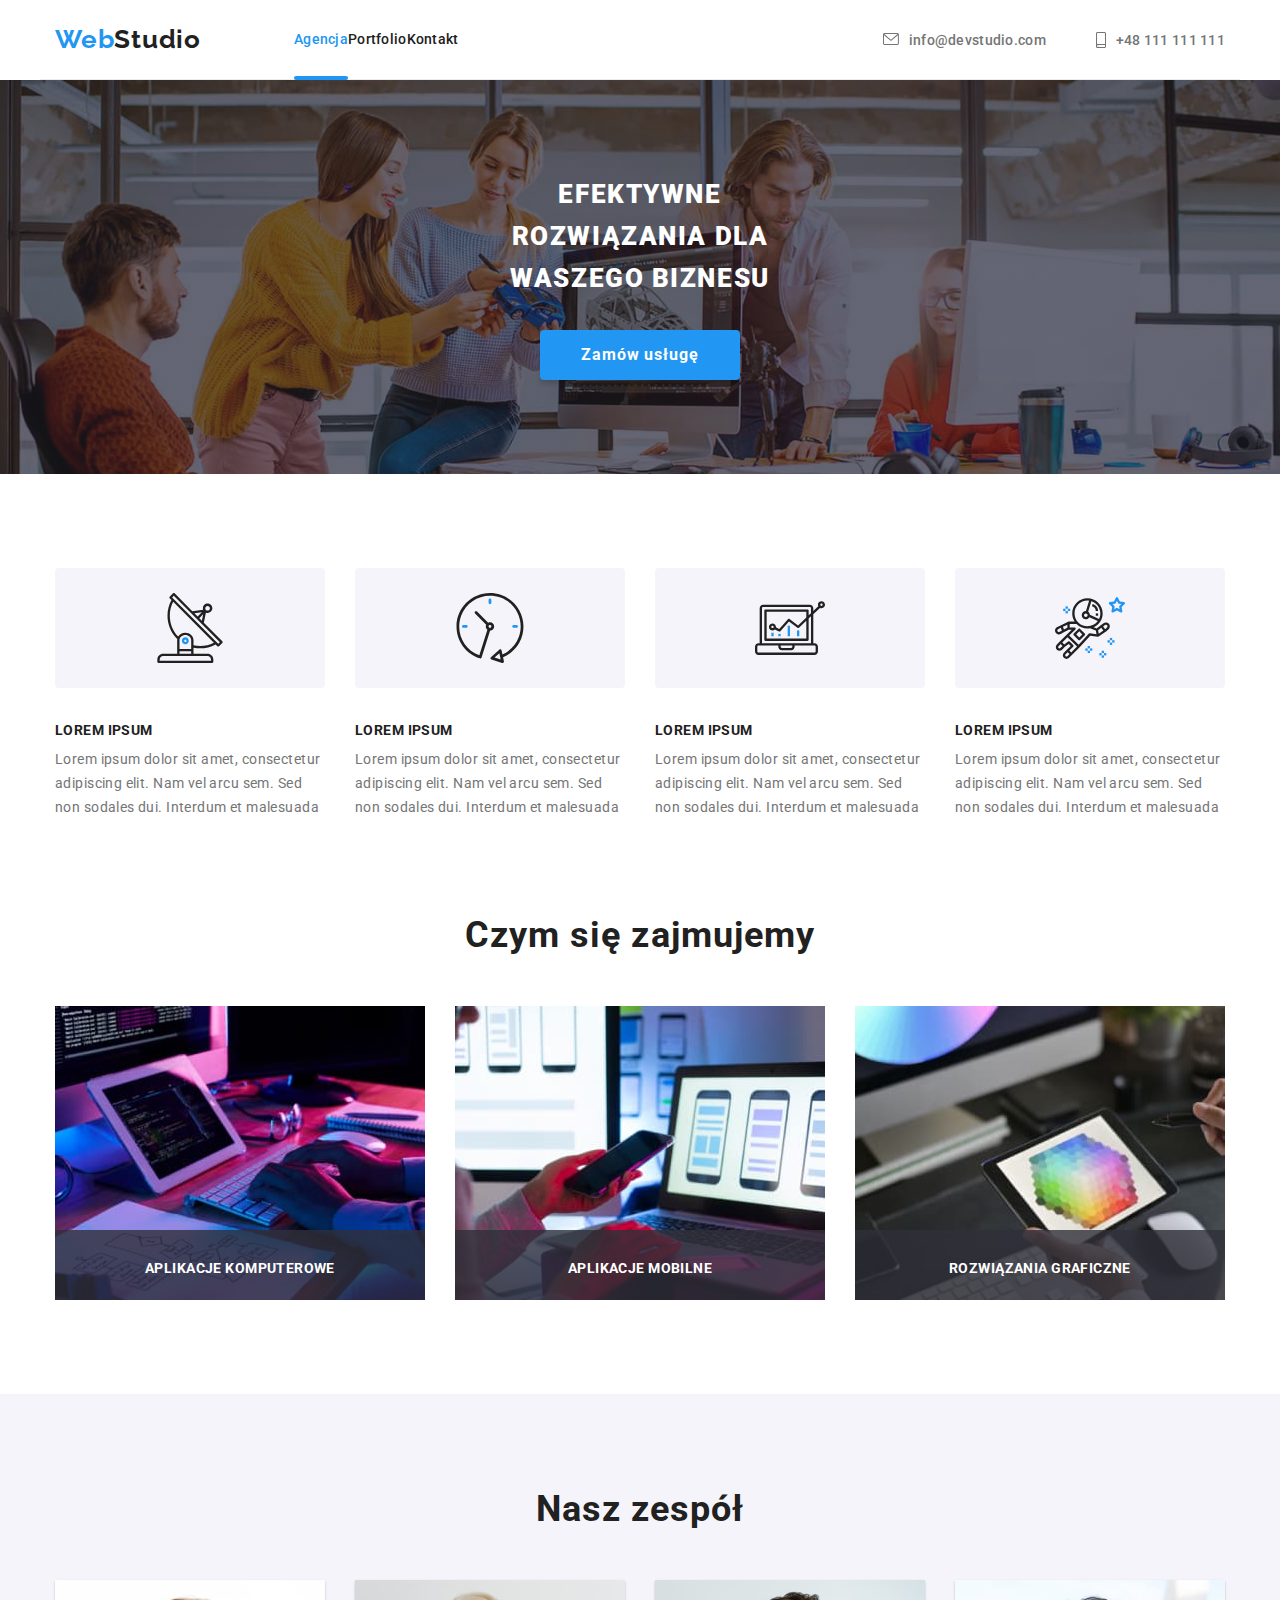
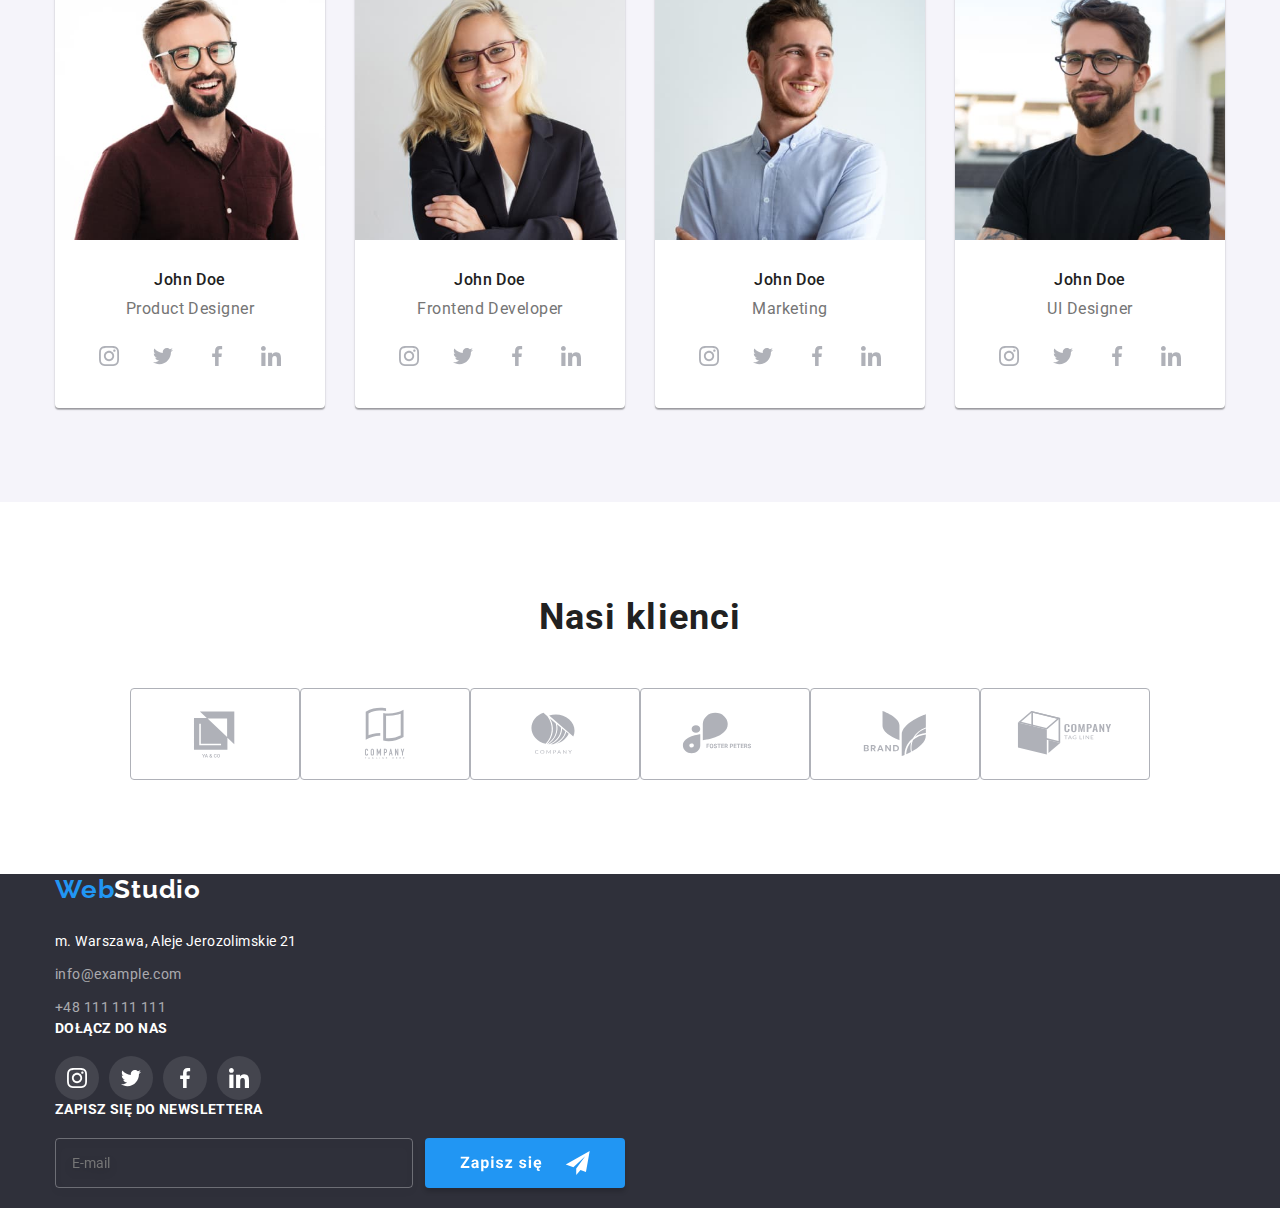
==== commit 6767d273: "320" ====
--- a/index.html
+++ b/index.html
@@ -27,18 +27,14 @@
             ><span class="logo--accent">Web</span>Studio
           </a>
 
+          <!-- do mobila hamburger -->
+
           <button class="btn-menu" type="button" mobile-menu-open>
             <svg class="btn-menu__icon" width="24" height="16">
               <use href="./images/icons.svg#icon-menu_small"></use>            
             </svg>          
           </button> 
-          
-          <!-- <a class="mobile-menu" href="./contacts.html">
-            <svg class="mobile-menu__icon" width="24" height="16">
-              <use href="./images/icons.svg#icon-menu_small"></use>            
-            </svg>          
-          </a>  -->
-
+        
           <ul class="menu">
             <li class="menu__item">
               <a class="menu__link current" href="./index.html">Agencja</a>
@@ -558,8 +554,8 @@
     <!-- END Backdrop  -->
 
     <!--   mobile-menu -->
-    <div class="container">
-      <div class="mobile-contacts is-hidden" mobile-menu>
+    <!-- <div class="container"> -->
+      <!-- <div class="backdrop is-hidden" mobile-menu>
         <div class="mobile_modal">
           <button class="btn-close" type="button" mobile-menu-close>
             <svg class="btn-close__icon" width="11" height="11">
@@ -601,8 +597,8 @@
             </li>
           </ul>
         </div>
-      </div>
-    </div>
+      </div> -->
+    <!-- </div> -->
 
     
     <script src="./js/modal.js"></script>
--- a/css/main.min.css
+++ b/css/main.min.css
@@ -1,2 +1,2 @@
-.visually-hidden{position:absolute !important;clip:rect(1px 1px 1px 1px);clip:rect(1px, 1px, 1px, 1px);padding:0 !important;border:0 !important;height:1px !important;width:1px !important;overflow:hidden}body{font-family:"Roboto","Verdana","Tahoma",sans-serif;color:#212121}h1,h2,h3,h4,h5{margin:0}ul{padding:0;margin:0;list-style:none}p{padding:0;margin-block-start:0;margin-block-end:0}img{display:block}input{padding:0}.address__link,.menu__link,.logo,.contacts__link,.mobile-menu{text-decoration:none}.container{width:100%;padding:0 15px;margin-left:auto;margin-right:auto}.hero .container{display:flex;flex-direction:column;align-items:center}.why-us .container{display:flex}@media screen and (min-width: 480px){.container{max-width:480px}.contact-us .container{padding-top:60px;padding-bottom:60px;display:flex;flex-wrap:wrap;justify-content:center}}@media screen and (min-width: 768px){.container{max-width:768px}.contact-us .container{justify-content:space-around;align-items:baseline}.header .container{display:flex;height:80px;justify-content:space-between;border-bottom:1px solid #ececec;align-items:center}}@media screen and (min-width: 1200px){.container{max-width:1200px}.contact-us .container{justify-content:space-between;padding-top:0}}.our-team.section{background-color:#f5f4fa}@media screen and (min-width: 480px){.section{padding-top:30px;padding-bottom:30px}.our-team.section{padding-top:60px}.hero.section{padding-top:118px;padding-bottom:118px}.why-us.section{padding-top:60px}}@media screen and (min-width: 768px){.why-us.section{padding-bottom:0}.our-customers.section{padding-top:60px}}@media screen and (min-width: 1200px){.section{padding-top:94px;padding-bottom:94px}.why-us.section{padding-top:94px}.our-team.section{padding-top:94px}.our-customers.section{padding-top:94px}}.logo{font-family:"Raleway","Verdana","Tahoma",sans-serif;font-weight:700;font-size:26px;line-height:1.192;letter-spacing:0.03em;color:#212121}.logo--accent{color:#2196f3}.logo--white{display:block;margin-bottom:20px;color:#fff}@media screen and (min-width: 480px){.logo.logo--white{margin-right:auto;margin-left:auto;text-align:center}}@media screen and (min-width: 768px){.logo{display:inline-block}.logo.logo--white{margin-top:0}}@media screen and (min-width: 1200px){.logo{margin-right:93px;margin-top:24px;margin-bottom:25px}.logo.logo--white{text-align:left}}.mobile-contacts{position:fixed;background-color:rgba(0,0,0,0.2);width:100%;height:100%;left:0;top:0;transition:1500ms linear}@media screen and (min-width: 320px) and (max-width: 767px){.btn-menu{position:absolute;top:22px;right:23px;background-color:#ffffff;border:white;cursor:pointer;transition-property:background-color, color;transition-duration:250ms;transition-timing-function:cubic-bezier(0.4, 0, 0.2, 1)}.btn-menu:hover,.btn-menu:focus{color:#2196f3}.btn-menu__icon{fill:currentColor}}@media screen and (min-width: 768px){.btn-menu{display:none}}.btn{border:0;width:200px;height:50px;background-color:#2196f3;color:#fff;font-weight:700;font-size:16px;line-height:1.87;text-align:center;letter-spacing:0.06em;box-shadow:0px 4px 4px rgba(0,0,0,0.15);border-radius:4px;cursor:pointer}.hero__btn{padding-top:10px;padding-bottom:10px;margin-top:30px}.newsletter__btn{align-self:center;display:flex}.social{display:flex;justify-content:space-between}.social__icon{width:20px;height:20px;fill:currentColor}.team__social{width:206px;margin-right:30px;margin-left:30px;padding-bottom:30px}.social__link{display:flex;justify-content:center;align-items:center;border-radius:50%;width:44px;height:44px;text-decoration:none;color:#afb1b8;transition-property:background-color, color;transition-duration:250ms;transition-timing-function:cubic-bezier(0.4, 0, 0.2, 1)}.social__link:hover,.social__link:focus{background-color:#2196f3;color:white}.main-header{color:#fff;display:block;font-weight:900;font-size:26px;line-height:1.615;text-align:center;letter-spacing:0.06em;max-width:365px}.article__header{font-weight:700;font-size:14px;line-height:1.143;letter-spacing:0.03em;text-transform:uppercase;padding-top:30px}.section-header{font-weight:700;text-align:center;letter-spacing:0.03em}.join-us__header{font-weight:700;font-size:14px;line-height:1.143;letter-spacing:0.03em;text-transform:uppercase;color:#fff}@media screen and (min-width: 480px){.section-header{font-size:28px;line-height:1.172;margin-bottom:30px}.join-us__header{text-align:center}}@media screen and (min-width: 768px){.section-header{font-size:28px;line-height:1.172;margin-bottom:30px}}@media screen and (min-width: 1200px){.section-header{font-size:36px;line-height:1.167;margin-bottom:50px}.join-us__header{text-align:left}}.btn-close{position:absolute;width:30px;height:30px;top:8px;right:8px;background-color:#fff;border:1px solid rgba(0,0,0,0.1);border-radius:50%;cursor:pointer;transition-property:background-color, color;transition-duration:250ms;transition-timing-function:cubic-bezier(0.4, 0, 0.2, 1)}.btn-close:hover,.btn-close:focus{color:#2196f3}.btn-close__icon{fill:currentColor}.modal{position:absolute;margin:auto;background-color:#fff;min-height:581px;top:50%;left:50%;transform:translate(-50%, -50%);box-shadow:0px 1px 3px rgba(0,0,0,0.12),0px 1px 1px rgba(0,0,0,0.14),0px 2px 1px rgba(0,0,0,0.2);border-radius:4px;padding:40px 40px}.modal-header{font-weight:700;text-align:center;letter-spacing:0.03em;margin-bottom:12px}.form__label{position:relative;font-size:12px;line-height:1.167;letter-spacing:0.01em;color:#757575}.form__icon{width:13px;height:13px;position:absolute;top:45%;left:14px;transform:translateY(-50%);transition:fill 250ms cubic-bezier(0.4, 0, 0.2, 1)}.form__btn{display:block;margin-right:auto;margin-left:auto;margin-top:30px}.form__input{width:100%;border:1px solid rgba(33,33,33,0.2);border-radius:4px;margin-top:4px;outline:none;padding-left:42px;transition:border-color 250ms cubic-bezier(0.4, 0, 0.2, 1);height:40px;margin-bottom:10px}.form__input:focus+.form__icon{fill:#2196f3}.form__input:focus{border-color:#2196f3}.form__comment{width:100%;border:1px solid rgba(33,33,33,0.2);border-radius:4px;margin-top:4px;outline:none;padding-left:42px;transition:border-color 250ms cubic-bezier(0.4, 0, 0.2, 1);height:120px;resize:none;padding:12px 16px;margin-bottom:25px}.form__comment::placeholder{color:rgba(117,117,117,0.5)}.form__comment:focus{border-color:#2196f3}.form__declaration{letter-spacing:0.03em;color:#757575}.form__declaration::before{display:inline-block;content:' ';width:16px;height:15px;border:1px solid #212121;border-radius:4px;margin-right:8px;position:relative;top:2px;transition-duration:250ms;transition-timing-function:cubic-bezier(0.4, 0, 0.2, 1)}.form__checkbox{vertical-align:middle;position:relative;bottom:1px;border-color:#212121;margin-right:8px}.form__checkbox:checked+.form__declaration::before{background-color:#2196f3;border-color:#2196f3;background-image:url(../images/checked.svg);background-repeat:no-repeat;background-position:center}.form__checkbox-wrapper{margin:0 auto;display:flex;justify-content:center;align-items:baseline}.backdrop{position:fixed;background-color:rgba(0,0,0,0.2);width:100%;height:100%;left:0;top:0;transition:1500ms linear}.is-hidden{visibility:hidden;opacity:0;pointer-events:none}@media screen and (min-width: 480px){.modal{width:450px}.modal-header{font-size:20px;line-height:1.5}.form__declaration{font-size:12px;line-height:1.172}}@media screen and (min-width: 1200px){.modal{width:528px}.modal-header{font-size:20px;line-height:1.15}.form__declaration{font-size:14px;line-height:1.71}}@media screen and (min-width: 480px){.menu{display:none}.contacts{display:none}.logo{display:block;margin:15px 0}.mobile-menu{position:absolute;top:22px;right:23px;background-color:#fff;border:white;cursor:pointer;transition-property:background-color, color;transition-duration:250ms;transition-timing-function:cubic-bezier(0.4, 0, 0.2, 1)}.mobile-menu:hover,.mobile-menu:focus{color:#2196f3}.mobile-menu__icon{fill:currentColor}}@media screen and (min-width: 768px){.mobile-menu{display:none}.menu{display:flex;align-items:center;justify-content:space-evenly;flex-grow:1}.contacts{display:flex}.navigation{display:flex;align-items:center;justify-content:space-between;flex-grow:1}.contacts{display:flex;align-items:center;flex-wrap:wrap;width:138px;height:48px}.contacts__icon{margin-right:10px;fill:currentColor}.contacts__link{display:flex;align-items:center;font-weight:500;font-size:12px;line-height:1.142;letter-spacing:0.02em;color:#212121;transition:color 250ms cubic-bezier(0.4, 0, 0.2, 1);color:#757575}.contacts__link:hover,.contacts__link:focus{color:#2196f3}.menu__item{position:relative}.menu__link{font-weight:500;font-size:14px;line-height:1.172;letter-spacing:0.02em;color:#212121;transition:color 250ms cubic-bezier(0.4, 0, 0.2, 1)}.menu__link:hover,.menu__link:focus{color:#2196f3}.menu__link.current{color:#2196f3}.menu__link.current::after{display:block;content:'';width:100%;height:4px;position:absolute;top:46px;left:0;background-color:#2196f3;border-radius:2px}}@media screen and (min-width: 1200px){.contacts{flex-wrap:wrap;justify-content:space-between;width:auto}.contacts__link{font-size:14px;line-height:1.142}.menu__link.current::after{top:46px}.contacts__item:first-child{margin-right:50px}}.hero{background-color:#2f303a;background-position:center top;background-repeat:no-repeat}@media screen and (min-width: 320px) and (max-width: 767px){.hero{background-image:linear-gradient(rgba(47,48,58,0.4), rgba(47,48,58,0.4)),url("/images/hero/hero-mobile-480x400.jpg");background-size:cover}}@media screen and (min-device-pixel-ratio: 2) and (min-width: 320px) and (max-width: 767px), (-webkit-min-device-pixel-ratio: 2) and (min-width: 320px) and (max-width: 767px), (min-resolution: 192dpi) and (min-width: 320px) and (max-width: 767px), (min-resolution: 2dppx) and (min-width: 320px) and (max-width: 767px){.hero{background-image:linear-gradient(rgba(47,48,58,0.4), rgba(47,48,58,0.4)),url("/images/hero/hero-mobile-960x800@2x.jpg")}}@media screen and (min-width: 768px){.hero{background-image:linear-gradient(rgba(47,48,58,0.4), rgba(47,48,58,0.4)),url("/images/hero/hero-tablet-768x400.jpg");background-size:cover}}@media screen and (min-device-pixel-ratio: 2) and (min-width: 768px), (-webkit-min-device-pixel-ratio: 2) and (min-width: 768px), (min-resolution: 192dpi) and (min-width: 768px), (min-resolution: 2dppx) and (min-width: 768px){.hero{background-image:linear-gradient(rgba(47,48,58,0.4), rgba(47,48,58,0.4)),url("/images/hero/hero-tablet-1536x800@2x.jpg")}}@media screen and (min-width: 1200px){.hero{background-image:linear-gradient(rgba(47,48,58,0.4), rgba(47,48,58,0.4)),url("/images/hero/hero-desktop-1600x600.jpg");background-size:cover}}@media screen and (min-device-pixel-ratio: 2) and (min-width: 1200px), (-webkit-min-device-pixel-ratio: 2) and (min-width: 1200px), (min-resolution: 192dpi) and (min-width: 1200px), (min-resolution: 2dppx) and (min-width: 1200px){.hero{background-image:linear-gradient(rgba(47,48,58,0.4), rgba(47,48,58,0.4)),url("/images/hero/hero-desktop-3200x1200@2x.jpg")}}.article__icon{height:120px;padding-top:25px;padding-bottom:25px;background-color:#f5f4fa;border-radius:4px}.article__text{font-size:14px;line-height:1.71;letter-spacing:0.03em;color:#757575;margin-top:10px;margin-bottom:30px}@media screen and (min-width: 480px){.article__icon{width:100%}.article__header{text-align:center;margin-left:auto;margin-right:auto}}@media screen and (min-width: 768px){.article{display:flex;flex-wrap:wrap}.article__text{width:354px}.article__icon{width:354px}.article__item:nth-child(odd){margin-right:30px}}@media screen and (min-width: 1200px){.article{display:flex}.article__text{width:270px;margin-bottom:0}.article__icon{width:270px}.article__item:not(:last-child){margin-right:30px}}@media screen and (min-width: 320px) and (max-width: 1199px){.our-offer.section{display:none}}@media screen and (min-width: 1200px){.offer{display:flex;justify-content:space-between;width:1170px}.offer__header-wrapper{position:absolute;bottom:0;width:370px;height:70px;background-color:rgba(47,48,58,0.8)}.offer__item{position:relative}.offer__header{font-weight:700;font-size:14px;line-height:1.143;letter-spacing:0.03em;text-transform:uppercase;padding-top:30px;text-align:center;color:#fff}}.team__name{font-weight:500;font-size:16px;line-height:1.188;text-align:center;letter-spacing:0.03em;margin-top:30px;margin-bottom:10px}.team__position{font-size:16px;line-height:1.188;text-align:center;letter-spacing:0.03em;margin-bottom:16px;color:#757575}.team__item{background-color:#fff;display:flex;flex-direction:column;align-items:center;box-shadow:0px 1px 3px rgba(0,0,0,0.12),0px 1px 1px rgba(0,0,0,0.14),0px 2px 1px rgba(0,0,0,0.2);border-radius:0px 0px 4px 4px}@media screen and (min-width: 480px){.team__item{max-width:450px}.team__photo{object-fit:cover;max-width:450px;height:460px}}@media screen and (min-width: 768px){.team{display:flex;flex-wrap:wrap;justify-content:space-between}.team__item{margin-bottom:30px;width:354px}.team__photo{width:354px;height:374px}}@media screen and (min-width: 1200px){.team__item{width:270px;margin-bottom:0}.team__photo{width:270px;height:260px}}.customers{display:flex;justify-content:space-between}.customers__icon{width:106px;height:60px;fill:currentColor}.customers__link{display:flex;align-items:center;justify-content:center;height:92px;border:1px solid #afb1b8;border-radius:4px;text-decoration:none;color:#afb1b8;transition-property:color, border;transition-duration:250ms;transition-timing-function:cubic-bezier(0.4, 0, 0.2, 1)}.customers__link:hover,.customers__link:focus{border:1px solid #2196f3;color:#2196f3}@media screen and (min-width: 480px){.customers{flex-wrap:wrap}.customers__link{width:210px;margin-bottom:30px}}@media screen and (min-width: 768px){.customers__link{width:226px}}@media screen and (min-width: 1200px){.customers__link{width:170px;margin-bottom:0}}.join-us{width:206px}.join-us__link{background-color:rgba(255,255,255,0.1);color:#fff;transition:background-color 250ms cubic-bezier(0.4, 0, 0.2, 1)}.join-us__link:hover,.join-us__link:focus{background-color:#2196f3}.join-us__item:not(:last-child){margin-right:10px}.join-us__social{margin-top:20px}.contact-us{background-color:#2f303a}.address__link{font-size:14px;line-height:1.71;letter-spacing:0.03em;font-style:normal;color:rgba(255,255,255,0.6);transition:color 250ms cubic-bezier(0.4, 0, 0.2, 1)}.address__link:hover,.address__link:focus{color:#2196f3}.address__link--white{color:#fff}.address__item:nth-child(2){margin:9px 0}.newsletter__label{font-weight:700;font-size:14px;line-height:1.143;letter-spacing:0.03em;text-transform:uppercase;color:#fff}.newsletter__wrapper{display:flex}.newsletter__icon{margin:auto}.newsletter__email{height:50px;margin-right:12px;margin-top:20px;margin-bottom:20px;border:1px solid rgba(255,255,255,0.3);box-sizing:border-box;filter:drop-shadow(0px 4px 4px rgba(0,0,0,0.15));border-radius:4px;background-color:transparent;padding:0 0 0 16px;outline:none}@media screen and (min-width: 480px){.newsletter__form{display:flex;justify-content:center}.newsletter__label{text-align:center}.join-us{margin-top:60px;margin-bottom:60px}.address__item{text-align:center}.newsletter__wrapper{display:flex;flex-wrap:wrap;justify-content:center}.newsletter__email{width:450px}}@media screen and (min-width: 768px){.newsletter__wrapper{display:flex;flex-direction:column}.newsletter{margin-top:60px}.join-us{margin-top:0px;margin-bottom:0px}}@media screen and (min-width: 1200px){.newsletter__email{width:358px;margin-right:12px}.newsletter__label{text-align:left}.newsletter__wrapper{display:flex;flex-direction:row}.address__item{text-align:left}}.filters{display:flex;justify-content:space-between;flex-wrap:wrap;margin-bottom:50px}.filters__btn{border:0;background-color:#f5f4fa;cursor:pointer;font-weight:500;font-size:16px;line-height:1.62;letter-spacing:0.03em;padding:6px 22px;border-radius:4px;transition-property:background-color, color, box-shadow;transition-duration:250ms;transition-timing-function:cubic-bezier(0.4, 0, 0.2, 1)}.filters__btn:hover,.filters__btn:focus{color:#fff;background-color:#2196f3;box-shadow:0px 3px 1px rgba(0,0,0,0.1),0px 1px 2px rgba(0,0,0,0.08),0px 2px 2px rgba(0,0,0,0.12)}.filters__btn--active{color:#fff;background-color:#2196f3;box-shadow:0px 3px 1px rgba(0,0,0,0.1),0px 1px 2px rgba(0,0,0,0.08),0px 2px 2px rgba(0,0,0,0.12)}.examples{display:flex;justify-content:space-between;flex-wrap:wrap}.examples__overlay{display:flex;position:absolute;top:0;z-index:1;background-color:rgba(33,150,243,0.9);height:294px;padding-left:24px;padding-right:45px;transform:translateY(295px);transition:transform 250ms cubic-bezier(0.4, 0, 0.2, 1)}.examples__wrapper{position:relative;z-index:3;background-color:#fff;border:1px solid #eee}.examples__description{color:#fff;margin:auto;font-size:18px;line-height:1.56;letter-spacing:0.03em}.examples__title{padding-left:24px;padding-right:24px;padding-bottom:4px;padding-top:20px;font-weight:700;font-size:18px;line-height:2;letter-spacing:0.06em}.examples__category{padding-left:24px;padding-bottom:20px;font-size:16px;line-height:1.87;letter-spacing:0.03em;color:#757575}.examples__item{transition:box-shadow 250ms cubic-bezier(0.4, 0, 0.2, 1);margin-bottom:30px;position:relative;overflow:hidden}.examples__item:hover,.examples__item:focus{box-shadow:0px 1px 1px rgba(0,0,0,0.12),0px 4px 4px rgba(0,0,0,0.06),1px 4px 6px rgba(0,0,0,0.16)}.examples__item:hover .examples__overlay{transform:translateY(0)}@media screen and (min-width: 480px){.examples__photo{width:450px;height:294px}.examples__wrapper{width:450px}.filters__btn:last-child{margin-top:15px}}@media screen and (min-width: 768px){.examples__photo{width:354px;height:294px}.examples__item:first-child{height:100%}.examples__item:first-child .examples__category{margin-bottom:35px}.examples__wrapper{width:354px}.filters{width:645px;margin-right:auto;margin-left:auto}}@media screen and (min-width: 1200px){.examples__photo{width:370px;height:294px}.examples__wrapper{width:370px}.examples__item:nth-child(n+7){margin-bottom:0}.examples__item:first-child .examples__category{margin-bottom:0}.filters{width:572px}}
+.visually-hidden{position:absolute !important;clip:rect(1px 1px 1px 1px);clip:rect(1px, 1px, 1px, 1px);padding:0 !important;border:0 !important;height:1px !important;width:1px !important;overflow:hidden}body{font-family:"Roboto","Verdana","Tahoma",sans-serif;color:#212121}h1,h2,h3,h4,h5{margin:0}ul{padding:0;margin:0;list-style:none}p{padding:0;margin-block-start:0;margin-block-end:0}img{display:block}input{padding:0}.address__link,.menu__link,.logo,.contacts__link,.mobile-menu{text-decoration:none}.container{width:100%;padding:0 15px;margin-left:auto;margin-right:auto}.hero .container{display:flex;flex-direction:column;align-items:center}.why-us .container{display:flex}@media screen and (min-width: 320px) and (max-width: 767px){.container{max-width:480px}.contact-us .container{padding-top:60px;padding-bottom:60px;display:flex;flex-wrap:wrap;justify-content:center}}@media screen and (min-width: 768px){.container{max-width:768px}.contact-us .container{justify-content:space-around;align-items:baseline}.header .container{display:flex;height:80px;justify-content:space-between;border-bottom:1px solid #ececec;align-items:center}}@media screen and (min-width: 1200px){.container{max-width:1200px}.contact-us .container{justify-content:space-between;padding-top:0}}.our-team.section{background-color:#f5f4fa}@media screen and (min-width: 320px) and (max-width: 767px){.section{padding-top:30px;padding-bottom:30px}.our-team.section{padding-top:60px}.hero.section{padding-top:118px;padding-bottom:118px}.why-us.section{padding-top:60px}}@media screen and (min-width: 768px){.why-us.section{padding-bottom:0}.our-customers.section{padding-top:60px}}@media screen and (min-width: 1200px){.section{padding-top:94px;padding-bottom:94px}.why-us.section{padding-top:94px}.our-team.section{padding-top:94px}.our-customers.section{padding-top:94px}}.logo{font-family:"Raleway","Verdana","Tahoma",sans-serif;font-weight:700;font-size:26px;line-height:1.192;letter-spacing:0.03em;color:#212121}.logo--accent{color:#2196f3}.logo--white{display:block;margin-bottom:20px;color:#fff}@media screen and (min-width: 320px) and (max-width: 767px){.logo.logo--white{margin-right:auto;margin-left:auto;text-align:center}}@media screen and (min-width: 768px){.logo{display:inline-block}.logo.logo--white{margin-top:0}}@media screen and (min-width: 1200px){.logo{margin-right:93px;margin-top:24px;margin-bottom:25px}.logo.logo--white{text-align:left}}@media screen and (min-width: 320px) and (max-width: 767px){.mobile_modal{position:fixed;background-color:rgba(0,0,0,0.2);width:100%;height:100%;left:0;top:0;transition:1500ms linear}.btn-menu{position:absolute;top:22px;right:23px;background-color:#ffffff;border:white;cursor:pointer;transition-property:background-color, color;transition-duration:250ms;transition-timing-function:cubic-bezier(0.4, 0, 0.2, 1)}.btn-menu:hover,.btn-menu:focus{color:#2196f3}.btn-menu__icon{fill:currentColor}}@media screen and (min-width: 768px){.btn-menu{display:none}}.btn{border:0;width:200px;height:50px;background-color:#2196f3;color:#fff;font-weight:700;font-size:16px;line-height:1.87;text-align:center;letter-spacing:0.06em;box-shadow:0px 4px 4px rgba(0,0,0,0.15);border-radius:4px;cursor:pointer}.hero__btn{padding-top:10px;padding-bottom:10px;margin-top:30px}.newsletter__btn{align-self:center;display:flex}.social{display:flex;justify-content:space-between}.social__icon{width:20px;height:20px;fill:currentColor}.team__social{width:206px;margin-right:30px;margin-left:30px;padding-bottom:30px}.social__link{display:flex;justify-content:center;align-items:center;border-radius:50%;width:44px;height:44px;text-decoration:none;color:#afb1b8;transition-property:background-color, color;transition-duration:250ms;transition-timing-function:cubic-bezier(0.4, 0, 0.2, 1)}.social__link:hover,.social__link:focus{background-color:#2196f3;color:white}.main-header{color:#fff;display:block;font-weight:900;font-size:26px;line-height:1.615;text-align:center;letter-spacing:0.06em;max-width:365px}.article__header{font-weight:700;font-size:14px;line-height:1.143;letter-spacing:0.03em;text-transform:uppercase;padding-top:30px}.section-header{font-weight:700;text-align:center;letter-spacing:0.03em}.join-us__header{font-weight:700;font-size:14px;line-height:1.143;letter-spacing:0.03em;text-transform:uppercase;color:#fff}@media screen and (min-width: 320px) and (max-width: 767px){.section-header{font-size:28px;line-height:1.172;margin-bottom:30px}.join-us__header{text-align:center}}@media screen and (min-width: 768px){.section-header{font-size:28px;line-height:1.172;margin-bottom:30px}}@media screen and (min-width: 1200px){.section-header{font-size:36px;line-height:1.167;margin-bottom:50px}.join-us__header{text-align:left}}.btn-close{position:absolute;width:30px;height:30px;top:8px;right:8px;background-color:#fff;border:1px solid rgba(0,0,0,0.1);border-radius:50%;cursor:pointer;transition-property:background-color, color;transition-duration:250ms;transition-timing-function:cubic-bezier(0.4, 0, 0.2, 1)}.btn-close:hover,.btn-close:focus{color:#2196f3}.btn-close__icon{fill:currentColor}.modal{position:absolute;margin:auto;background-color:#fff;min-height:581px;top:50%;left:50%;transform:translate(-50%, -50%);box-shadow:0px 1px 3px rgba(0,0,0,0.12),0px 1px 1px rgba(0,0,0,0.14),0px 2px 1px rgba(0,0,0,0.2);border-radius:4px;padding:40px 40px}.modal-header{font-weight:700;text-align:center;letter-spacing:0.03em;margin-bottom:12px}.form__label{position:relative;font-size:12px;line-height:1.167;letter-spacing:0.01em;color:#757575}.form__icon{width:13px;height:13px;position:absolute;top:45%;left:14px;transform:translateY(-50%);transition:fill 250ms cubic-bezier(0.4, 0, 0.2, 1)}.form__btn{display:block;margin-right:auto;margin-left:auto;margin-top:30px}.form__input{width:100%;border:1px solid rgba(33,33,33,0.2);border-radius:4px;margin-top:4px;outline:none;padding-left:42px;transition:border-color 250ms cubic-bezier(0.4, 0, 0.2, 1);height:40px;margin-bottom:10px}.form__input:focus+.form__icon{fill:#2196f3}.form__input:focus{border-color:#2196f3}.form__comment{width:100%;border:1px solid rgba(33,33,33,0.2);border-radius:4px;margin-top:4px;outline:none;padding-left:42px;transition:border-color 250ms cubic-bezier(0.4, 0, 0.2, 1);height:120px;resize:none;padding:12px 16px;margin-bottom:25px}.form__comment::placeholder{color:rgba(117,117,117,0.5)}.form__comment:focus{border-color:#2196f3}.form__declaration{letter-spacing:0.03em;color:#757575}.form__declaration::before{display:inline-block;content:' ';width:16px;height:15px;border:1px solid #212121;border-radius:4px;margin-right:8px;position:relative;top:2px;transition-duration:250ms;transition-timing-function:cubic-bezier(0.4, 0, 0.2, 1)}.form__checkbox{vertical-align:middle;position:relative;bottom:1px;border-color:#212121;margin-right:8px}.form__checkbox:checked+.form__declaration::before{background-color:#2196f3;border-color:#2196f3;background-image:url(../images/checked.svg);background-repeat:no-repeat;background-position:center}.form__checkbox-wrapper{margin:0 auto;display:flex;justify-content:center;align-items:baseline}.backdrop{position:fixed;background-color:rgba(0,0,0,0.2);width:100%;height:100%;left:0;top:0;transition:1500ms linear}.is-hidden{visibility:hidden;opacity:0;pointer-events:none}@media screen and (min-width: 320px) and (max-width: 767px){.modal{width:450px}.modal-header{font-size:20px;line-height:1.5}.form__declaration{font-size:12px;line-height:1.172}}@media screen and (min-width: 1200px){.modal{width:528px}.modal-header{font-size:20px;line-height:1.15}.form__declaration{font-size:14px;line-height:1.71}}@media screen and (min-width: 320px) and (max-width: 767px){.menu{display:none}.contacts{display:none}.logo{display:block;margin:15px 0}.mobile-menu{position:absolute;top:22px;right:23px;background-color:#fff;border:white;cursor:pointer;transition-property:background-color, color;transition-duration:250ms;transition-timing-function:cubic-bezier(0.4, 0, 0.2, 1)}.mobile-menu:hover,.mobile-menu:focus{color:#2196f3}.mobile-menu__icon{fill:currentColor}}@media screen and (min-width: 768px){.mobile-menu{display:none}.menu{display:flex;align-items:center;justify-content:space-between;flex-grow:1}.contacts{display:flex}.navigation{display:flex;align-items:center;justify-content:space-between}.contacts{display:flex;align-items:center;flex-wrap:wrap;width:138px;height:48px}.contacts__icon{margin-right:10px;fill:currentColor}.contacts__link{display:flex;align-items:center;font-weight:500;font-size:12px;line-height:1.142;letter-spacing:0.02em;color:#212121;transition:color 250ms cubic-bezier(0.4, 0, 0.2, 1);color:#757575}.contacts__link:hover,.contacts__link:focus{color:#2196f3}.menu__item{position:relative}.menu__link{font-weight:500;font-size:14px;line-height:1.172;letter-spacing:0.02em;color:#212121;transition:color 250ms cubic-bezier(0.4, 0, 0.2, 1)}.menu__link:hover,.menu__link:focus{color:#2196f3}.menu__link.current{color:#2196f3}.menu__link.current::after{display:block;content:'';width:100%;height:4px;position:absolute;top:46px;left:0;background-color:#2196f3;border-radius:2px}}@media screen and (min-width: 1200px){.contacts{flex-wrap:wrap;justify-content:space-between;width:auto}.contacts__link{font-size:14px;line-height:1.142}.menu__link.current::after{top:46px}.contacts__item:first-child{margin-right:50px}}.hero{background-color:#2f303a;background-position:center top;background-repeat:no-repeat}@media screen and (min-width: 320px) and (max-width: 767px){.hero{background-image:linear-gradient(rgba(47,48,58,0.4), rgba(47,48,58,0.4)),url("/images/hero/hero-mobile-480x400.jpg");background-size:cover}}@media screen and (min-device-pixel-ratio: 2) and (min-width: 320px) and (max-width: 767px), (-webkit-min-device-pixel-ratio: 2) and (min-width: 320px) and (max-width: 767px), (min-resolution: 192dpi) and (min-width: 320px) and (max-width: 767px), (min-resolution: 2dppx) and (min-width: 320px) and (max-width: 767px){.hero{background-image:linear-gradient(rgba(47,48,58,0.4), rgba(47,48,58,0.4)),url("/images/hero/hero-mobile-960x800@2x.jpg")}}@media screen and (min-width: 768px){.hero{background-image:linear-gradient(rgba(47,48,58,0.4), rgba(47,48,58,0.4)),url("/images/hero/hero-tablet-768x400.jpg");background-size:cover}}@media screen and (min-device-pixel-ratio: 2) and (min-width: 768px), (-webkit-min-device-pixel-ratio: 2) and (min-width: 768px), (min-resolution: 192dpi) and (min-width: 768px), (min-resolution: 2dppx) and (min-width: 768px){.hero{background-image:linear-gradient(rgba(47,48,58,0.4), rgba(47,48,58,0.4)),url("/images/hero/hero-tablet-1536x800@2x.jpg")}}@media screen and (min-width: 1200px){.hero{background-image:linear-gradient(rgba(47,48,58,0.4), rgba(47,48,58,0.4)),url("/images/hero/hero-desktop-1600x600.jpg");background-size:cover}}@media screen and (min-device-pixel-ratio: 2) and (min-width: 1200px), (-webkit-min-device-pixel-ratio: 2) and (min-width: 1200px), (min-resolution: 192dpi) and (min-width: 1200px), (min-resolution: 2dppx) and (min-width: 1200px){.hero{background-image:linear-gradient(rgba(47,48,58,0.4), rgba(47,48,58,0.4)),url("/images/hero/hero-desktop-3200x1200@2x.jpg")}}.article__icon{height:120px;padding-top:25px;padding-bottom:25px;background-color:#f5f4fa;border-radius:4px}.article__text{font-size:14px;line-height:1.71;letter-spacing:0.03em;color:#757575;margin-top:10px;margin-bottom:30px}@media screen and (min-width: 320px) and (max-width: 767px){.article__icon{width:100%}.article__header{text-align:center;margin-left:auto;margin-right:auto}}@media screen and (min-width: 768px){.article{display:flex;flex-wrap:wrap}.article__text{width:354px}.article__icon{width:354px}.article__item:nth-child(odd){margin-right:30px}}@media screen and (min-width: 1200px){.article{display:flex}.article__text{width:270px;margin-bottom:0}.article__icon{width:270px}.article__item:not(:last-child){margin-right:30px}}@media screen and (min-width: 320px) and (max-width: 1199px){.our-offer.section{display:none}}@media screen and (min-width: 1200px){.offer{display:flex;justify-content:space-between;width:1170px}.offer__header-wrapper{position:absolute;bottom:0;width:370px;height:70px;background-color:rgba(47,48,58,0.8)}.offer__item{position:relative}.offer__header{font-weight:700;font-size:14px;line-height:1.143;letter-spacing:0.03em;text-transform:uppercase;padding-top:30px;text-align:center;color:#fff}}.team__name{font-weight:500;font-size:16px;line-height:1.188;text-align:center;letter-spacing:0.03em;margin-top:30px;margin-bottom:10px}.team__position{font-size:16px;line-height:1.188;text-align:center;letter-spacing:0.03em;margin-bottom:16px;color:#757575}.team__item{background-color:#fff;display:flex;flex-direction:column;align-items:center;box-shadow:0px 1px 3px rgba(0,0,0,0.12),0px 1px 1px rgba(0,0,0,0.14),0px 2px 1px rgba(0,0,0,0.2);border-radius:0px 0px 4px 4px;overflow:hidden;object-fit:cover}@media screen and (min-width: 320px) and (max-width: 767px){.team__item{max-width:450px}.team__photo{object-fit:cover;width:100%;height:460px}}@media screen and (min-width: 768px){.team{display:flex;flex-wrap:wrap;justify-content:space-between}.team__item{margin-bottom:30px;width:354px}.team__photo{width:354px;height:374px}}@media screen and (min-width: 1200px){.team__item{width:270px;margin-bottom:0}.team__photo{width:270px;height:260px}}.customers{display:flex;flex-wrap:wrap;justify-content:center}.customers__icon{width:106px;height:60px;fill:currentColor}.customers__link{width:210px;margin-bottom:30px;display:flex;align-items:center;justify-content:center;height:92px;border:1px solid #afb1b8;border-radius:4px;text-decoration:none;color:#afb1b8;transition-property:color, border;transition-duration:250ms;transition-timing-function:cubic-bezier(0.4, 0, 0.2, 1)}.customers__link:hover,.customers__link:focus{border:1px solid #2196f3;color:#2196f3}@media screen and (min-width: 480px) and (max-width: 767px){.customers{flex-wrap:wrap;justify-content:space-between}}@media screen and (min-width: 768px){.customers__link{width:226px}}@media screen and (min-width: 1200px){.customers__link{width:170px;margin-bottom:0}}.join-us{width:206px}.join-us__link{background-color:rgba(255,255,255,0.1);color:#fff;transition:background-color 250ms cubic-bezier(0.4, 0, 0.2, 1)}.join-us__link:hover,.join-us__link:focus{background-color:#2196f3}.join-us__item:not(:last-child){margin-right:10px}.join-us__social{margin-top:20px}.contact-us{background-color:#2f303a}.address__link{font-size:14px;line-height:1.71;letter-spacing:0.03em;font-style:normal;color:rgba(255,255,255,0.6);transition:color 250ms cubic-bezier(0.4, 0, 0.2, 1)}.address__link:hover,.address__link:focus{color:#2196f3}.address__link--white{color:#fff}.address__item:nth-child(2){margin:9px 0}.newsletter__label{font-weight:700;font-size:14px;line-height:1.143;letter-spacing:0.03em;text-transform:uppercase;color:#fff}.newsletter__wrapper{display:flex}.newsletter__icon{margin:auto}.newsletter__email{height:50px;margin-right:12px;margin-top:20px;margin-bottom:20px;border:1px solid rgba(255,255,255,0.3);box-sizing:border-box;filter:drop-shadow(0px 4px 4px rgba(0,0,0,0.15));border-radius:4px;background-color:transparent;padding:0 0 0 16px;outline:none}@media screen and (min-width: 320px) and (max-width: 479px){.newsletter__form{display:flex;justify-content:center}.newsletter__label{text-align:center}.join-us{margin-top:60px;margin-bottom:60px}.address__item{text-align:center}.newsletter__wrapper{display:flex;flex-wrap:wrap;justify-content:center}.newsletter__email{max-width:450px}}@media screen and (min-width: 480px) and (max-width: 767px){.newsletter__wrapper{flex-direction:column}.newsletter__email{width:450px}.newsletter,.join-us{margin-top:60px}}@media screen and (min-width: 768px){.newsletter__wrapper{display:flex;flex-direction:column}.join-us{margin-top:0px;margin-bottom:0px}}@media screen and (min-width: 1200px){.newsletter__email{width:358px;margin-right:12px}.newsletter__label{text-align:left}.newsletter__wrapper{display:flex;flex-direction:row}.address__item{text-align:left}}.filters{display:flex;justify-content:space-between;flex-wrap:wrap;margin-bottom:50px}.filters__btn{border:0;background-color:#f5f4fa;cursor:pointer;font-weight:500;font-size:16px;line-height:1.62;letter-spacing:0.03em;padding:6px 22px;border-radius:4px;transition-property:background-color, color, box-shadow;transition-duration:250ms;transition-timing-function:cubic-bezier(0.4, 0, 0.2, 1)}.filters__btn:hover,.filters__btn:focus{color:#fff;background-color:#2196f3;box-shadow:0px 3px 1px rgba(0,0,0,0.1),0px 1px 2px rgba(0,0,0,0.08),0px 2px 2px rgba(0,0,0,0.12)}.filters__btn--active{color:#fff;background-color:#2196f3;box-shadow:0px 3px 1px rgba(0,0,0,0.1),0px 1px 2px rgba(0,0,0,0.08),0px 2px 2px rgba(0,0,0,0.12)}.examples{display:flex;justify-content:space-between;flex-wrap:wrap}.examples__overlay{display:flex;position:absolute;top:0;z-index:1;background-color:rgba(33,150,243,0.9);height:294px;padding-left:24px;padding-right:45px;transform:translateY(295px);transition:transform 250ms cubic-bezier(0.4, 0, 0.2, 1)}.examples__wrapper{position:relative;z-index:3;background-color:#fff;border:1px solid #eee}.examples__description{color:#fff;margin:auto;font-size:18px;line-height:1.56;letter-spacing:0.03em}.examples__title{padding-left:24px;padding-right:24px;padding-bottom:4px;padding-top:20px;font-weight:700;font-size:18px;line-height:2;letter-spacing:0.06em}.examples__category{padding-left:24px;padding-bottom:20px;font-size:16px;line-height:1.87;letter-spacing:0.03em;color:#757575}.examples__item{transition:box-shadow 250ms cubic-bezier(0.4, 0, 0.2, 1);margin-bottom:30px;position:relative;overflow:hidden}.examples__item:hover,.examples__item:focus{box-shadow:0px 1px 1px rgba(0,0,0,0.12),0px 4px 4px rgba(0,0,0,0.06),1px 4px 6px rgba(0,0,0,0.16)}.examples__item:hover .examples__overlay{transform:translateY(0)}@media screen and (min-width: 320px) and (max-width: 767px){.examples__photo{width:450px;height:294px}.examples__wrapper{width:450px}.filters__btn:last-child{margin-top:15px}}@media screen and (min-width: 768px){.examples__photo{width:354px;height:294px}.examples__item:first-child{height:100%}.examples__item:first-child .examples__category{margin-bottom:35px}.examples__wrapper{width:354px}.filters{width:645px;margin-right:auto;margin-left:auto}}@media screen and (min-width: 1200px){.examples__photo{width:370px;height:294px}.examples__wrapper{width:370px}.examples__item:nth-child(n+7){margin-bottom:0}.examples__item:first-child .examples__category{margin-bottom:0}.filters{width:572px}}
 /*# sourceMappingURL=main.min.css.map */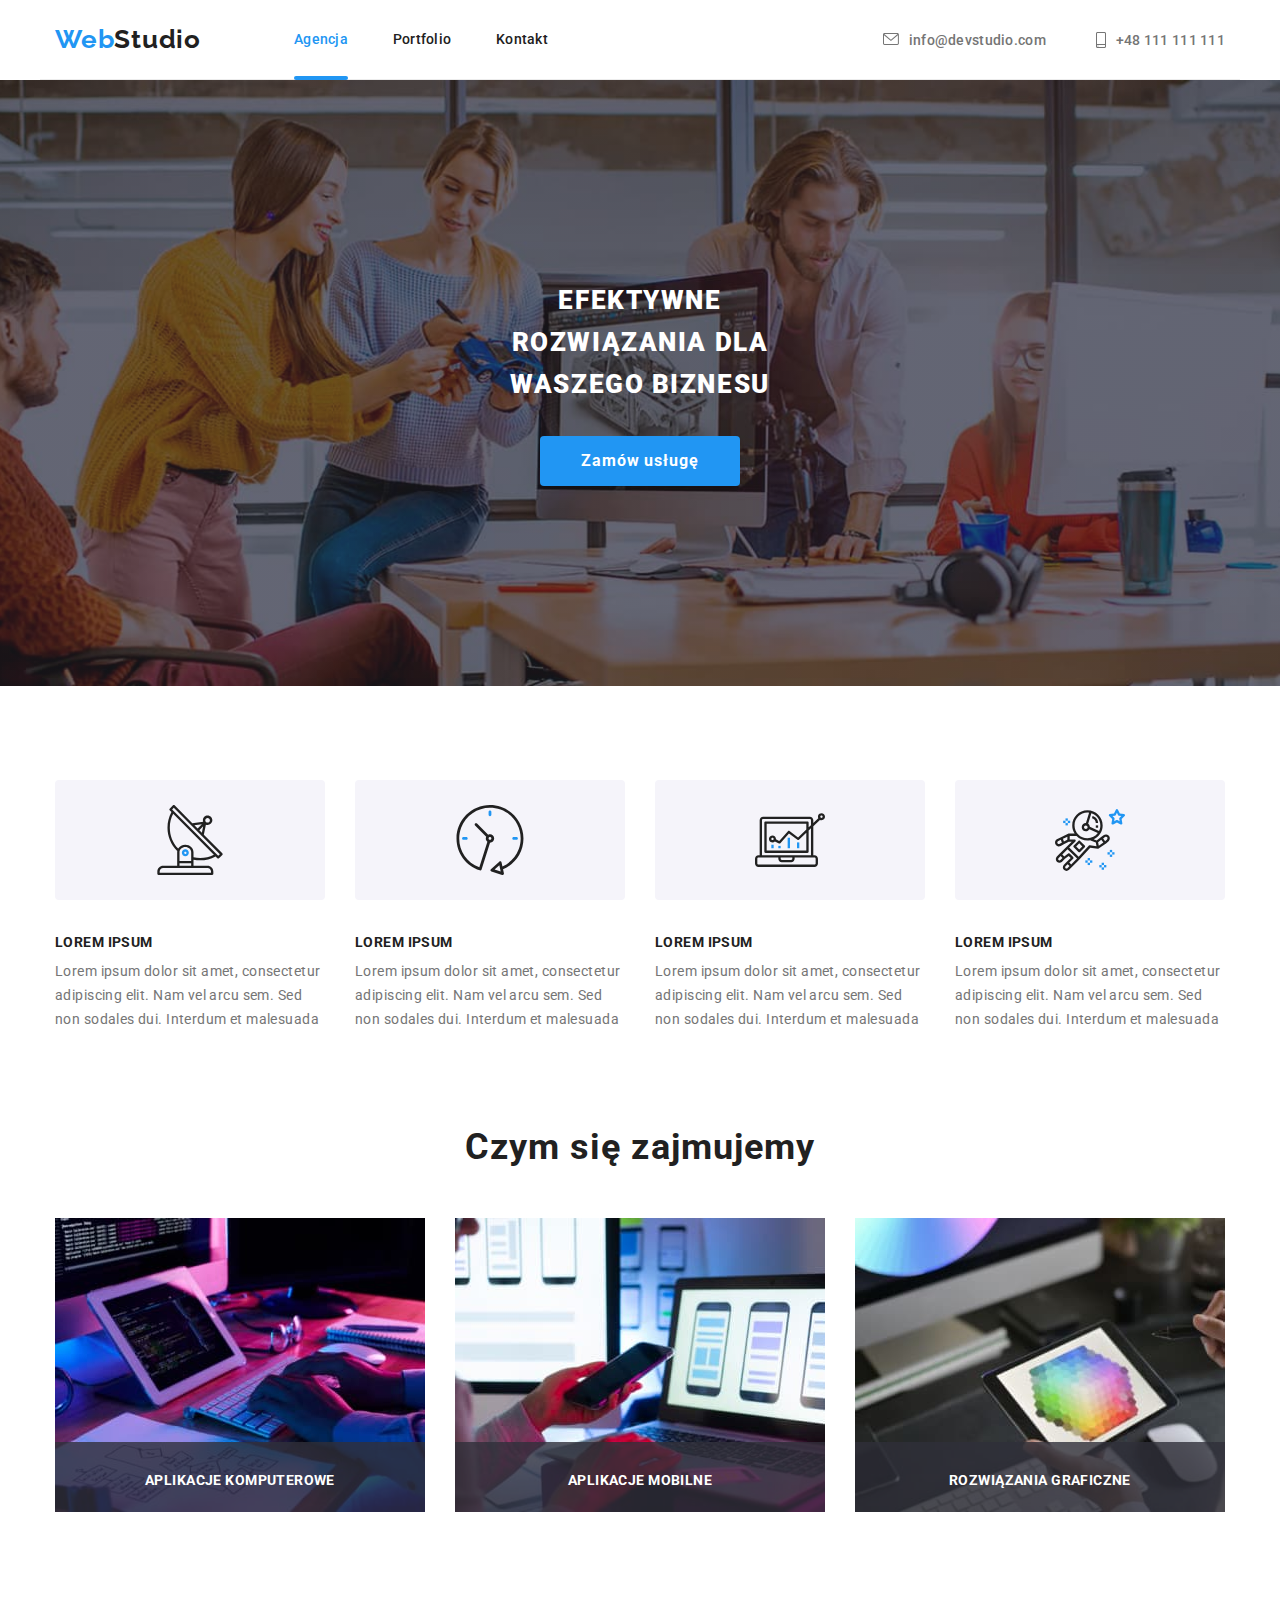
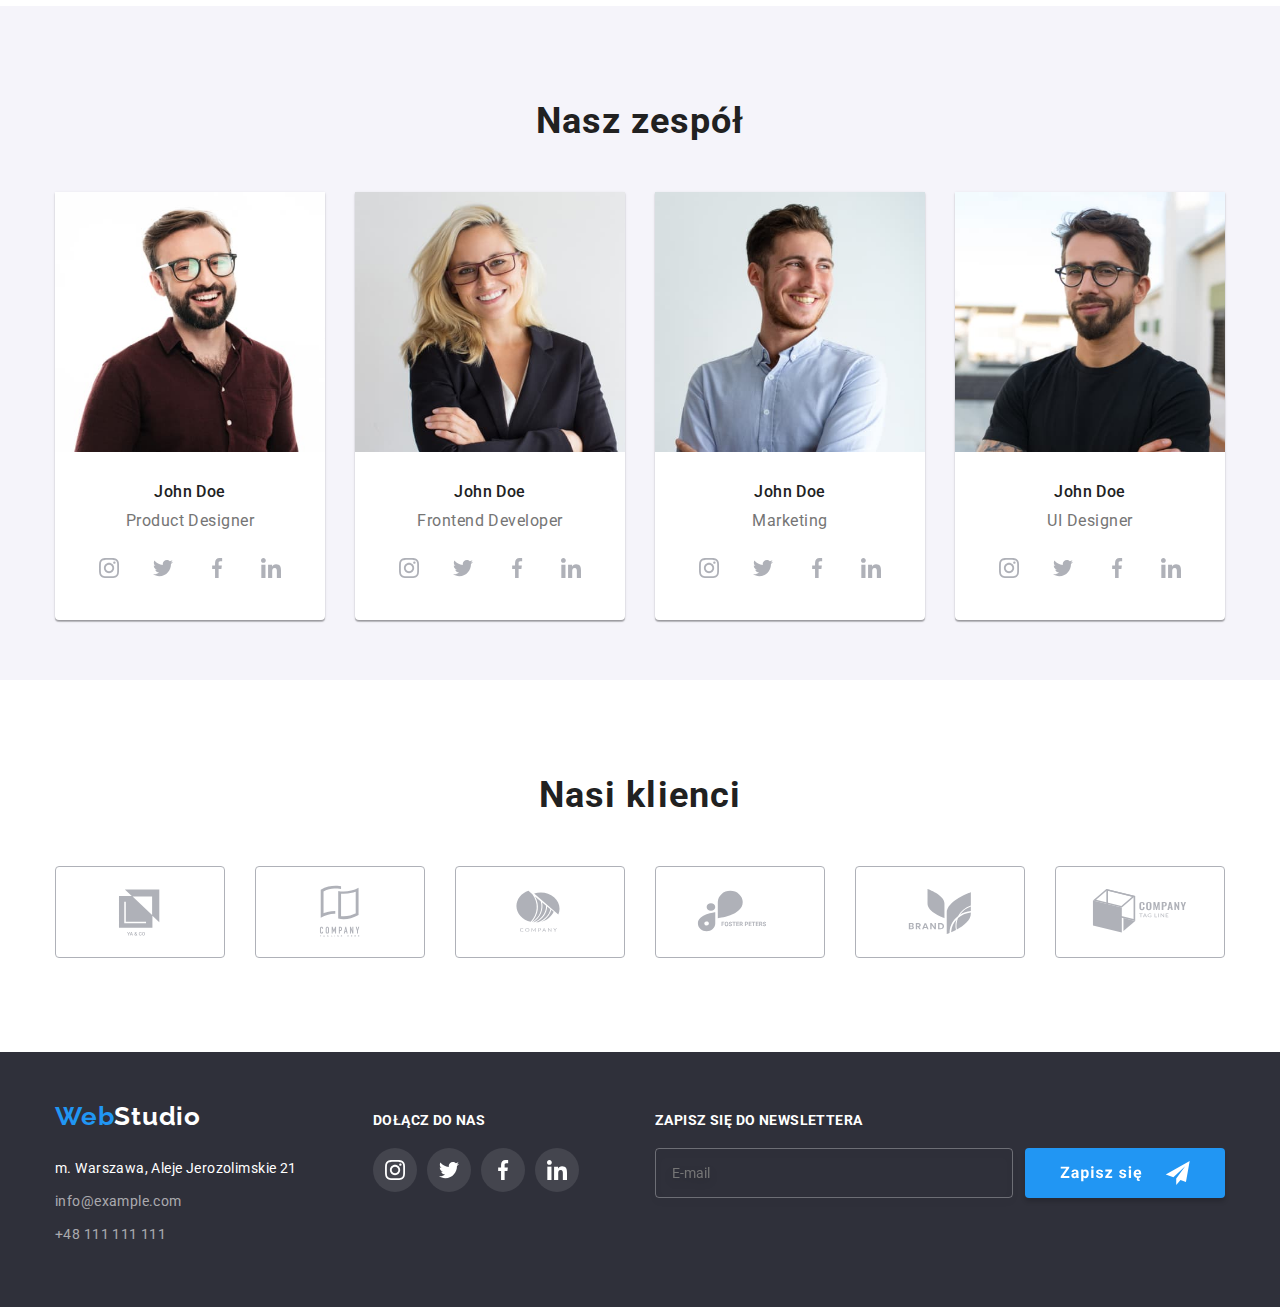
==== commit d4989cf9: "modal dziala" ====
--- a/index.html
+++ b/index.html
@@ -555,12 +555,13 @@
 
     <!--   mobile-menu -->
     <!-- <div class="container"> -->
-      <!-- <div class="backdrop is-hidden" mobile-menu>
-        <div class="mobile_modal">
-          <button class="btn-close" type="button" mobile-menu-close>
-            <svg class="btn-close__icon" width="11" height="11">
-              <use href="./images/icons.svg#icon-x"></use>
-            </svg>          
+      
+      <div class="backdrop is-hidden" mobile-menu>
+        <div class="mobile-modal">
+          <button class="btn-close" type="button" mobile-menu-close>
+            <svg class="btn-close__close" width="11" height="11">
+              <use href="./images/icons.svg#icon-x"></use>
+            </svg>
           </button>
           <ul class="menu-modal">
             <li class="menu-modal__item">
@@ -597,7 +598,7 @@
             </li>
           </ul>
         </div>
-      </div> -->
+      </div>
     <!-- </div> -->
 
     
--- a/css/main.min.css
+++ b/css/main.min.css
@@ -1,2 +1,2 @@
-.visually-hidden{position:absolute !important;clip:rect(1px 1px 1px 1px);clip:rect(1px, 1px, 1px, 1px);padding:0 !important;border:0 !important;height:1px !important;width:1px !important;overflow:hidden}body{font-family:"Roboto","Verdana","Tahoma",sans-serif;color:#212121}h1,h2,h3,h4,h5{margin:0}ul{padding:0;margin:0;list-style:none}p{padding:0;margin-block-start:0;margin-block-end:0}img{display:block}input{padding:0}.address__link,.menu__link,.logo,.contacts__link,.mobile-menu{text-decoration:none}.container{width:100%;padding:0 15px;margin-left:auto;margin-right:auto}.hero .container{display:flex;flex-direction:column;align-items:center}.why-us .container{display:flex}@media screen and (min-width: 320px) and (max-width: 767px){.container{max-width:480px}.contact-us .container{padding-top:60px;padding-bottom:60px;display:flex;flex-wrap:wrap;justify-content:center}}@media screen and (min-width: 768px){.container{max-width:768px}.contact-us .container{justify-content:space-around;align-items:baseline}.header .container{display:flex;height:80px;justify-content:space-between;border-bottom:1px solid #ececec;align-items:center}}@media screen and (min-width: 1200px){.container{max-width:1200px}.contact-us .container{justify-content:space-between;padding-top:0}}.our-team.section{background-color:#f5f4fa}@media screen and (min-width: 320px) and (max-width: 767px){.section{padding-top:30px;padding-bottom:30px}.our-team.section{padding-top:60px}.hero.section{padding-top:118px;padding-bottom:118px}.why-us.section{padding-top:60px}}@media screen and (min-width: 768px){.why-us.section{padding-bottom:0}.our-customers.section{padding-top:60px}}@media screen and (min-width: 1200px){.section{padding-top:94px;padding-bottom:94px}.why-us.section{padding-top:94px}.our-team.section{padding-top:94px}.our-customers.section{padding-top:94px}}.logo{font-family:"Raleway","Verdana","Tahoma",sans-serif;font-weight:700;font-size:26px;line-height:1.192;letter-spacing:0.03em;color:#212121}.logo--accent{color:#2196f3}.logo--white{display:block;margin-bottom:20px;color:#fff}@media screen and (min-width: 320px) and (max-width: 767px){.logo.logo--white{margin-right:auto;margin-left:auto;text-align:center}}@media screen and (min-width: 768px){.logo{display:inline-block}.logo.logo--white{margin-top:0}}@media screen and (min-width: 1200px){.logo{margin-right:93px;margin-top:24px;margin-bottom:25px}.logo.logo--white{text-align:left}}@media screen and (min-width: 320px) and (max-width: 767px){.mobile_modal{position:fixed;background-color:rgba(0,0,0,0.2);width:100%;height:100%;left:0;top:0;transition:1500ms linear}.btn-menu{position:absolute;top:22px;right:23px;background-color:#ffffff;border:white;cursor:pointer;transition-property:background-color, color;transition-duration:250ms;transition-timing-function:cubic-bezier(0.4, 0, 0.2, 1)}.btn-menu:hover,.btn-menu:focus{color:#2196f3}.btn-menu__icon{fill:currentColor}}@media screen and (min-width: 768px){.btn-menu{display:none}}.btn{border:0;width:200px;height:50px;background-color:#2196f3;color:#fff;font-weight:700;font-size:16px;line-height:1.87;text-align:center;letter-spacing:0.06em;box-shadow:0px 4px 4px rgba(0,0,0,0.15);border-radius:4px;cursor:pointer}.hero__btn{padding-top:10px;padding-bottom:10px;margin-top:30px}.newsletter__btn{align-self:center;display:flex}.social{display:flex;justify-content:space-between}.social__icon{width:20px;height:20px;fill:currentColor}.team__social{width:206px;margin-right:30px;margin-left:30px;padding-bottom:30px}.social__link{display:flex;justify-content:center;align-items:center;border-radius:50%;width:44px;height:44px;text-decoration:none;color:#afb1b8;transition-property:background-color, color;transition-duration:250ms;transition-timing-function:cubic-bezier(0.4, 0, 0.2, 1)}.social__link:hover,.social__link:focus{background-color:#2196f3;color:white}.main-header{color:#fff;display:block;font-weight:900;font-size:26px;line-height:1.615;text-align:center;letter-spacing:0.06em;max-width:365px}.article__header{font-weight:700;font-size:14px;line-height:1.143;letter-spacing:0.03em;text-transform:uppercase;padding-top:30px}.section-header{font-weight:700;text-align:center;letter-spacing:0.03em}.join-us__header{font-weight:700;font-size:14px;line-height:1.143;letter-spacing:0.03em;text-transform:uppercase;color:#fff}@media screen and (min-width: 320px) and (max-width: 767px){.section-header{font-size:28px;line-height:1.172;margin-bottom:30px}.join-us__header{text-align:center}}@media screen and (min-width: 768px){.section-header{font-size:28px;line-height:1.172;margin-bottom:30px}}@media screen and (min-width: 1200px){.section-header{font-size:36px;line-height:1.167;margin-bottom:50px}.join-us__header{text-align:left}}.btn-close{position:absolute;width:30px;height:30px;top:8px;right:8px;background-color:#fff;border:1px solid rgba(0,0,0,0.1);border-radius:50%;cursor:pointer;transition-property:background-color, color;transition-duration:250ms;transition-timing-function:cubic-bezier(0.4, 0, 0.2, 1)}.btn-close:hover,.btn-close:focus{color:#2196f3}.btn-close__icon{fill:currentColor}.modal{position:absolute;margin:auto;background-color:#fff;min-height:581px;top:50%;left:50%;transform:translate(-50%, -50%);box-shadow:0px 1px 3px rgba(0,0,0,0.12),0px 1px 1px rgba(0,0,0,0.14),0px 2px 1px rgba(0,0,0,0.2);border-radius:4px;padding:40px 40px}.modal-header{font-weight:700;text-align:center;letter-spacing:0.03em;margin-bottom:12px}.form__label{position:relative;font-size:12px;line-height:1.167;letter-spacing:0.01em;color:#757575}.form__icon{width:13px;height:13px;position:absolute;top:45%;left:14px;transform:translateY(-50%);transition:fill 250ms cubic-bezier(0.4, 0, 0.2, 1)}.form__btn{display:block;margin-right:auto;margin-left:auto;margin-top:30px}.form__input{width:100%;border:1px solid rgba(33,33,33,0.2);border-radius:4px;margin-top:4px;outline:none;padding-left:42px;transition:border-color 250ms cubic-bezier(0.4, 0, 0.2, 1);height:40px;margin-bottom:10px}.form__input:focus+.form__icon{fill:#2196f3}.form__input:focus{border-color:#2196f3}.form__comment{width:100%;border:1px solid rgba(33,33,33,0.2);border-radius:4px;margin-top:4px;outline:none;padding-left:42px;transition:border-color 250ms cubic-bezier(0.4, 0, 0.2, 1);height:120px;resize:none;padding:12px 16px;margin-bottom:25px}.form__comment::placeholder{color:rgba(117,117,117,0.5)}.form__comment:focus{border-color:#2196f3}.form__declaration{letter-spacing:0.03em;color:#757575}.form__declaration::before{display:inline-block;content:' ';width:16px;height:15px;border:1px solid #212121;border-radius:4px;margin-right:8px;position:relative;top:2px;transition-duration:250ms;transition-timing-function:cubic-bezier(0.4, 0, 0.2, 1)}.form__checkbox{vertical-align:middle;position:relative;bottom:1px;border-color:#212121;margin-right:8px}.form__checkbox:checked+.form__declaration::before{background-color:#2196f3;border-color:#2196f3;background-image:url(../images/checked.svg);background-repeat:no-repeat;background-position:center}.form__checkbox-wrapper{margin:0 auto;display:flex;justify-content:center;align-items:baseline}.backdrop{position:fixed;background-color:rgba(0,0,0,0.2);width:100%;height:100%;left:0;top:0;transition:1500ms linear}.is-hidden{visibility:hidden;opacity:0;pointer-events:none}@media screen and (min-width: 320px) and (max-width: 767px){.modal{width:450px}.modal-header{font-size:20px;line-height:1.5}.form__declaration{font-size:12px;line-height:1.172}}@media screen and (min-width: 1200px){.modal{width:528px}.modal-header{font-size:20px;line-height:1.15}.form__declaration{font-size:14px;line-height:1.71}}@media screen and (min-width: 320px) and (max-width: 767px){.menu{display:none}.contacts{display:none}.logo{display:block;margin:15px 0}.mobile-menu{position:absolute;top:22px;right:23px;background-color:#fff;border:white;cursor:pointer;transition-property:background-color, color;transition-duration:250ms;transition-timing-function:cubic-bezier(0.4, 0, 0.2, 1)}.mobile-menu:hover,.mobile-menu:focus{color:#2196f3}.mobile-menu__icon{fill:currentColor}}@media screen and (min-width: 768px){.mobile-menu{display:none}.menu{display:flex;align-items:center;justify-content:space-between;flex-grow:1}.contacts{display:flex}.navigation{display:flex;align-items:center;justify-content:space-between}.contacts{display:flex;align-items:center;flex-wrap:wrap;width:138px;height:48px}.contacts__icon{margin-right:10px;fill:currentColor}.contacts__link{display:flex;align-items:center;font-weight:500;font-size:12px;line-height:1.142;letter-spacing:0.02em;color:#212121;transition:color 250ms cubic-bezier(0.4, 0, 0.2, 1);color:#757575}.contacts__link:hover,.contacts__link:focus{color:#2196f3}.menu__item{position:relative}.menu__link{font-weight:500;font-size:14px;line-height:1.172;letter-spacing:0.02em;color:#212121;transition:color 250ms cubic-bezier(0.4, 0, 0.2, 1)}.menu__link:hover,.menu__link:focus{color:#2196f3}.menu__link.current{color:#2196f3}.menu__link.current::after{display:block;content:'';width:100%;height:4px;position:absolute;top:46px;left:0;background-color:#2196f3;border-radius:2px}}@media screen and (min-width: 1200px){.contacts{flex-wrap:wrap;justify-content:space-between;width:auto}.contacts__link{font-size:14px;line-height:1.142}.menu__link.current::after{top:46px}.contacts__item:first-child{margin-right:50px}}.hero{background-color:#2f303a;background-position:center top;background-repeat:no-repeat}@media screen and (min-width: 320px) and (max-width: 767px){.hero{background-image:linear-gradient(rgba(47,48,58,0.4), rgba(47,48,58,0.4)),url("/images/hero/hero-mobile-480x400.jpg");background-size:cover}}@media screen and (min-device-pixel-ratio: 2) and (min-width: 320px) and (max-width: 767px), (-webkit-min-device-pixel-ratio: 2) and (min-width: 320px) and (max-width: 767px), (min-resolution: 192dpi) and (min-width: 320px) and (max-width: 767px), (min-resolution: 2dppx) and (min-width: 320px) and (max-width: 767px){.hero{background-image:linear-gradient(rgba(47,48,58,0.4), rgba(47,48,58,0.4)),url("/images/hero/hero-mobile-960x800@2x.jpg")}}@media screen and (min-width: 768px){.hero{background-image:linear-gradient(rgba(47,48,58,0.4), rgba(47,48,58,0.4)),url("/images/hero/hero-tablet-768x400.jpg");background-size:cover}}@media screen and (min-device-pixel-ratio: 2) and (min-width: 768px), (-webkit-min-device-pixel-ratio: 2) and (min-width: 768px), (min-resolution: 192dpi) and (min-width: 768px), (min-resolution: 2dppx) and (min-width: 768px){.hero{background-image:linear-gradient(rgba(47,48,58,0.4), rgba(47,48,58,0.4)),url("/images/hero/hero-tablet-1536x800@2x.jpg")}}@media screen and (min-width: 1200px){.hero{background-image:linear-gradient(rgba(47,48,58,0.4), rgba(47,48,58,0.4)),url("/images/hero/hero-desktop-1600x600.jpg");background-size:cover}}@media screen and (min-device-pixel-ratio: 2) and (min-width: 1200px), (-webkit-min-device-pixel-ratio: 2) and (min-width: 1200px), (min-resolution: 192dpi) and (min-width: 1200px), (min-resolution: 2dppx) and (min-width: 1200px){.hero{background-image:linear-gradient(rgba(47,48,58,0.4), rgba(47,48,58,0.4)),url("/images/hero/hero-desktop-3200x1200@2x.jpg")}}.article__icon{height:120px;padding-top:25px;padding-bottom:25px;background-color:#f5f4fa;border-radius:4px}.article__text{font-size:14px;line-height:1.71;letter-spacing:0.03em;color:#757575;margin-top:10px;margin-bottom:30px}@media screen and (min-width: 320px) and (max-width: 767px){.article__icon{width:100%}.article__header{text-align:center;margin-left:auto;margin-right:auto}}@media screen and (min-width: 768px){.article{display:flex;flex-wrap:wrap}.article__text{width:354px}.article__icon{width:354px}.article__item:nth-child(odd){margin-right:30px}}@media screen and (min-width: 1200px){.article{display:flex}.article__text{width:270px;margin-bottom:0}.article__icon{width:270px}.article__item:not(:last-child){margin-right:30px}}@media screen and (min-width: 320px) and (max-width: 1199px){.our-offer.section{display:none}}@media screen and (min-width: 1200px){.offer{display:flex;justify-content:space-between;width:1170px}.offer__header-wrapper{position:absolute;bottom:0;width:370px;height:70px;background-color:rgba(47,48,58,0.8)}.offer__item{position:relative}.offer__header{font-weight:700;font-size:14px;line-height:1.143;letter-spacing:0.03em;text-transform:uppercase;padding-top:30px;text-align:center;color:#fff}}.team__name{font-weight:500;font-size:16px;line-height:1.188;text-align:center;letter-spacing:0.03em;margin-top:30px;margin-bottom:10px}.team__position{font-size:16px;line-height:1.188;text-align:center;letter-spacing:0.03em;margin-bottom:16px;color:#757575}.team__item{background-color:#fff;display:flex;flex-direction:column;align-items:center;box-shadow:0px 1px 3px rgba(0,0,0,0.12),0px 1px 1px rgba(0,0,0,0.14),0px 2px 1px rgba(0,0,0,0.2);border-radius:0px 0px 4px 4px;overflow:hidden;object-fit:cover}@media screen and (min-width: 320px) and (max-width: 767px){.team__item{max-width:450px}.team__photo{object-fit:cover;width:100%;height:460px}}@media screen and (min-width: 768px){.team{display:flex;flex-wrap:wrap;justify-content:space-between}.team__item{margin-bottom:30px;width:354px}.team__photo{width:354px;height:374px}}@media screen and (min-width: 1200px){.team__item{width:270px;margin-bottom:0}.team__photo{width:270px;height:260px}}.customers{display:flex;flex-wrap:wrap;justify-content:center}.customers__icon{width:106px;height:60px;fill:currentColor}.customers__link{width:210px;margin-bottom:30px;display:flex;align-items:center;justify-content:center;height:92px;border:1px solid #afb1b8;border-radius:4px;text-decoration:none;color:#afb1b8;transition-property:color, border;transition-duration:250ms;transition-timing-function:cubic-bezier(0.4, 0, 0.2, 1)}.customers__link:hover,.customers__link:focus{border:1px solid #2196f3;color:#2196f3}@media screen and (min-width: 480px) and (max-width: 767px){.customers{flex-wrap:wrap;justify-content:space-between}}@media screen and (min-width: 768px){.customers__link{width:226px}}@media screen and (min-width: 1200px){.customers__link{width:170px;margin-bottom:0}}.join-us{width:206px}.join-us__link{background-color:rgba(255,255,255,0.1);color:#fff;transition:background-color 250ms cubic-bezier(0.4, 0, 0.2, 1)}.join-us__link:hover,.join-us__link:focus{background-color:#2196f3}.join-us__item:not(:last-child){margin-right:10px}.join-us__social{margin-top:20px}.contact-us{background-color:#2f303a}.address__link{font-size:14px;line-height:1.71;letter-spacing:0.03em;font-style:normal;color:rgba(255,255,255,0.6);transition:color 250ms cubic-bezier(0.4, 0, 0.2, 1)}.address__link:hover,.address__link:focus{color:#2196f3}.address__link--white{color:#fff}.address__item:nth-child(2){margin:9px 0}.newsletter__label{font-weight:700;font-size:14px;line-height:1.143;letter-spacing:0.03em;text-transform:uppercase;color:#fff}.newsletter__wrapper{display:flex}.newsletter__icon{margin:auto}.newsletter__email{height:50px;margin-right:12px;margin-top:20px;margin-bottom:20px;border:1px solid rgba(255,255,255,0.3);box-sizing:border-box;filter:drop-shadow(0px 4px 4px rgba(0,0,0,0.15));border-radius:4px;background-color:transparent;padding:0 0 0 16px;outline:none}@media screen and (min-width: 320px) and (max-width: 479px){.newsletter__form{display:flex;justify-content:center}.newsletter__label{text-align:center}.join-us{margin-top:60px;margin-bottom:60px}.address__item{text-align:center}.newsletter__wrapper{display:flex;flex-wrap:wrap;justify-content:center}.newsletter__email{max-width:450px}}@media screen and (min-width: 480px) and (max-width: 767px){.newsletter__wrapper{flex-direction:column}.newsletter__email{width:450px}.newsletter,.join-us{margin-top:60px}}@media screen and (min-width: 768px){.newsletter__wrapper{display:flex;flex-direction:column}.join-us{margin-top:0px;margin-bottom:0px}}@media screen and (min-width: 1200px){.newsletter__email{width:358px;margin-right:12px}.newsletter__label{text-align:left}.newsletter__wrapper{display:flex;flex-direction:row}.address__item{text-align:left}}.filters{display:flex;justify-content:space-between;flex-wrap:wrap;margin-bottom:50px}.filters__btn{border:0;background-color:#f5f4fa;cursor:pointer;font-weight:500;font-size:16px;line-height:1.62;letter-spacing:0.03em;padding:6px 22px;border-radius:4px;transition-property:background-color, color, box-shadow;transition-duration:250ms;transition-timing-function:cubic-bezier(0.4, 0, 0.2, 1)}.filters__btn:hover,.filters__btn:focus{color:#fff;background-color:#2196f3;box-shadow:0px 3px 1px rgba(0,0,0,0.1),0px 1px 2px rgba(0,0,0,0.08),0px 2px 2px rgba(0,0,0,0.12)}.filters__btn--active{color:#fff;background-color:#2196f3;box-shadow:0px 3px 1px rgba(0,0,0,0.1),0px 1px 2px rgba(0,0,0,0.08),0px 2px 2px rgba(0,0,0,0.12)}.examples{display:flex;justify-content:space-between;flex-wrap:wrap}.examples__overlay{display:flex;position:absolute;top:0;z-index:1;background-color:rgba(33,150,243,0.9);height:294px;padding-left:24px;padding-right:45px;transform:translateY(295px);transition:transform 250ms cubic-bezier(0.4, 0, 0.2, 1)}.examples__wrapper{position:relative;z-index:3;background-color:#fff;border:1px solid #eee}.examples__description{color:#fff;margin:auto;font-size:18px;line-height:1.56;letter-spacing:0.03em}.examples__title{padding-left:24px;padding-right:24px;padding-bottom:4px;padding-top:20px;font-weight:700;font-size:18px;line-height:2;letter-spacing:0.06em}.examples__category{padding-left:24px;padding-bottom:20px;font-size:16px;line-height:1.87;letter-spacing:0.03em;color:#757575}.examples__item{transition:box-shadow 250ms cubic-bezier(0.4, 0, 0.2, 1);margin-bottom:30px;position:relative;overflow:hidden}.examples__item:hover,.examples__item:focus{box-shadow:0px 1px 1px rgba(0,0,0,0.12),0px 4px 4px rgba(0,0,0,0.06),1px 4px 6px rgba(0,0,0,0.16)}.examples__item:hover .examples__overlay{transform:translateY(0)}@media screen and (min-width: 320px) and (max-width: 767px){.examples__photo{width:450px;height:294px}.examples__wrapper{width:450px}.filters__btn:last-child{margin-top:15px}}@media screen and (min-width: 768px){.examples__photo{width:354px;height:294px}.examples__item:first-child{height:100%}.examples__item:first-child .examples__category{margin-bottom:35px}.examples__wrapper{width:354px}.filters{width:645px;margin-right:auto;margin-left:auto}}@media screen and (min-width: 1200px){.examples__photo{width:370px;height:294px}.examples__wrapper{width:370px}.examples__item:nth-child(n+7){margin-bottom:0}.examples__item:first-child .examples__category{margin-bottom:0}.filters{width:572px}}
+.visually-hidden{position:absolute !important;clip:rect(1px 1px 1px 1px);clip:rect(1px, 1px, 1px, 1px);padding:0 !important;border:0 !important;height:1px !important;width:1px !important;overflow:hidden}body{font-family:"Roboto","Verdana","Tahoma",sans-serif;color:#212121}h1,h2,h3,h4,h5{margin:0}ul{padding:0;margin:0;list-style:none}p{padding:0;margin-block-start:0;margin-block-end:0}img{display:block}input{padding:0}.address__link,.menu__link,.logo,.contacts__link,.mobile-menu{text-decoration:none}.container{width:100%;padding:0 15px;margin-left:auto;margin-right:auto}.hero .container{display:flex;flex-direction:column;align-items:center}.why-us .container{display:flex}@media screen and (min-width: 320px) and (max-width: 767px){.container{max-width:480px}.contact-us .container{padding-top:60px;padding-bottom:60px;display:flex;flex-wrap:wrap;justify-content:center}.header .container{border-bottom:1px solid #ececec}}@media screen and (min-width: 768px){.container{max-width:768px}.contact-us .container{padding-top:60px;padding-bottom:60px;display:flex;flex-wrap:wrap;justify-content:space-around;align-items:baseline}.header .container{display:flex;height:80px;justify-content:space-between;border-bottom:1px solid #ececec;align-items:center}}@media screen and (min-width: 1200px){.container{max-width:1200px}.contact-us .container{justify-content:space-between;padding-top:0}}.our-team.section{background-color:#f5f4fa}.hero.section{padding-top:118px;padding-bottom:118px}.our-team.section{padding-top:60px}@media screen and (min-width: 320px) and (max-width: 767px){.section{padding-top:30px;padding-bottom:30px}.our-customers.section{padding-top:60px}.why-us.section{padding-top:60px}.portfolio.section{padding-top:60px;padding-bottom:60px}}@media screen and (min-width: 768px){.why-us.section{padding-top:60px;padding-bottom:0}.our-team.section{padding-bottom:60px}.our-customers.section{padding-top:60px}.portfolio.section{padding-top:60px;padding-bottom:60px}}@media screen and (min-width: 1200px){.section{padding-top:94px;padding-bottom:94px}.why-us.section{padding-top:94px}.our-team.section{padding-top:94px}.our-customers.section{padding-top:94px}.hero.section{padding-top:200px;padding-bottom:200px}.portfolio.section{padding-top:94px;padding-bottom:94px}}.logo{font-family:"Raleway","Verdana","Tahoma",sans-serif;font-weight:700;font-size:26px;line-height:1.192;letter-spacing:0.03em;color:#212121}.logo--accent{color:#2196f3}.logo--white{display:block;margin-bottom:20px;color:#fff}@media screen and (min-width: 320px) and (max-width: 767px){.logo.logo--white{margin-right:auto;margin-left:auto;text-align:center}}@media screen and (min-width: 768px){.logo{display:inline-block}.logo.logo--white{margin-top:0;display:block;text-align:center}}@media screen and (min-width: 1200px){.logo{margin-right:93px;margin-top:24px;margin-bottom:25px}.logo.logo--white{text-align:left}}@media screen and (min-width: 320px) and (max-width: 767px){.mobile_modal{position:fixed;background-color:rgba(0,0,0,0.2);width:100%;height:100%;left:0;top:0;transition:1500ms linear}.btn-menu{position:absolute;top:22px;right:23px;background-color:#ffffff;border:white;cursor:pointer;transition-property:background-color, color;transition-duration:250ms;transition-timing-function:cubic-bezier(0.4, 0, 0.2, 1)}.btn-menu:hover,.btn-menu:focus{color:#2196f3}.btn-menu__icon{fill:currentColor}}@media screen and (min-width: 768px){.btn-menu{display:none}}.btn{border:0;width:200px;height:50px;background-color:#2196f3;color:#fff;font-weight:700;font-size:16px;line-height:1.87;text-align:center;letter-spacing:0.06em;box-shadow:0px 4px 4px rgba(0,0,0,0.15);border-radius:4px;cursor:pointer}.hero__btn{padding-top:10px;padding-bottom:10px;margin-top:30px}.newsletter__btn{align-self:center;display:flex}.social{display:flex;justify-content:space-between}.social__icon{width:20px;height:20px;fill:currentColor}.team__social{width:206px;margin-right:30px;margin-left:30px;padding-bottom:30px}.social__link{display:flex;justify-content:center;align-items:center;border-radius:50%;width:44px;height:44px;text-decoration:none;color:#afb1b8;transition-property:background-color, color;transition-duration:250ms;transition-timing-function:cubic-bezier(0.4, 0, 0.2, 1)}.social__link:hover,.social__link:focus{background-color:#2196f3;color:white}.main-header{color:#fff;display:block;font-weight:900;font-size:26px;line-height:1.615;text-align:center;letter-spacing:0.06em;max-width:365px}.article__header{font-weight:700;font-size:14px;line-height:1.143;letter-spacing:0.03em;text-transform:uppercase;padding-top:30px}.section-header{font-weight:700;text-align:center;letter-spacing:0.03em}.join-us__header{font-weight:700;font-size:14px;line-height:1.143;letter-spacing:0.03em;text-transform:uppercase;color:#fff}@media screen and (min-width: 320px) and (max-width: 767px){.section-header{font-size:28px;line-height:1.172;margin-bottom:30px}.join-us__header{text-align:center}}@media screen and (min-width: 768px){.section-header{font-size:28px;line-height:1.172;margin-bottom:30px}.join-us__header{text-align:center}}@media screen and (min-width: 1200px){.section-header{font-size:36px;line-height:1.167;margin-bottom:50px}.join-us__header{text-align:left}}.btn-close{position:absolute;width:30px;height:30px;top:8px;right:8px;background-color:#fff;border:1px solid rgba(0,0,0,0.1);border-radius:50%;cursor:pointer;transition-property:background-color, color;transition-duration:250ms;transition-timing-function:cubic-bezier(0.4, 0, 0.2, 1)}.btn-close:hover,.btn-close:focus{color:#2196f3}.btn-close__icon{fill:currentColor}.modal{position:absolute;margin:auto;background-color:#fff;min-height:581px;top:50%;left:50%;transform:translate(-50%, -50%);box-shadow:0px 1px 3px rgba(0,0,0,0.12),0px 1px 1px rgba(0,0,0,0.14),0px 2px 1px rgba(0,0,0,0.2);border-radius:4px;padding:40px 40px}.modal-header{font-weight:700;text-align:center;letter-spacing:0.03em;margin-bottom:12px}.form__label{position:relative;font-size:12px;line-height:1.167;letter-spacing:0.01em;color:#757575}.form__icon{width:13px;height:13px;position:absolute;top:45%;left:14px;transform:translateY(-50%);transition:fill 250ms cubic-bezier(0.4, 0, 0.2, 1)}.form__btn{display:block;margin-right:auto;margin-left:auto;margin-top:30px}.form__input{width:100%;border:1px solid rgba(33,33,33,0.2);border-radius:4px;margin-top:4px;outline:none;padding-left:42px;transition:border-color 250ms cubic-bezier(0.4, 0, 0.2, 1);height:40px;margin-bottom:10px}.form__input:focus+.form__icon{fill:#2196f3}.form__input:focus{border-color:#2196f3}.form__comment{width:100%;border:1px solid rgba(33,33,33,0.2);border-radius:4px;margin-top:4px;outline:none;padding-left:42px;transition:border-color 250ms cubic-bezier(0.4, 0, 0.2, 1);height:120px;resize:none;padding:12px 16px;margin-bottom:25px}.form__comment::placeholder{color:rgba(117,117,117,0.5)}.form__comment:focus{border-color:#2196f3}.form__declaration{letter-spacing:0.03em;color:#757575}.form__declaration::before{display:inline-block;content:' ';width:16px;height:15px;border:1px solid #212121;border-radius:4px;margin-right:8px;position:relative;top:2px;transition-duration:250ms;transition-timing-function:cubic-bezier(0.4, 0, 0.2, 1)}.form__checkbox{vertical-align:middle;position:relative;bottom:1px;border-color:#212121;margin-right:8px}.form__checkbox:checked+.form__declaration::before{background-color:#2196f3;border-color:#2196f3;background-image:url(../images/checked.svg);background-repeat:no-repeat;background-position:center}.form__checkbox-wrapper{margin:0 auto;display:flex;justify-content:center;align-items:baseline}.backdrop{position:fixed;background-color:rgba(0,0,0,0.2);width:100%;height:100%;left:0;top:0;transition:1500ms linear}.is-hidden{visibility:hidden;opacity:0;pointer-events:none}@media screen and (min-width: 320px) and (max-width: 767px){.modal{width:94%}.modal-header{font-size:20px;line-height:1.5}.form__declaration{font-size:12px;line-height:1.172}}@media screen and (min-width: 768px){.modal{width:528px}}@media screen and (min-width: 1200px){.modal{width:528px}.modal-header{font-size:20px;line-height:1.15}.form__declaration{font-size:14px;line-height:1.71}}@media screen and (min-width: 320px) and (max-width: 767px){.menu{display:none}.contacts{display:none}.logo{display:block;margin:15px 0}.mobile-menu{position:absolute;top:22px;right:23px;background-color:#fff;border:white;cursor:pointer;transition-property:background-color, color;transition-duration:250ms;transition-timing-function:cubic-bezier(0.4, 0, 0.2, 1)}.mobile-menu:hover,.mobile-menu:focus{color:#2196f3}.mobile-menu__icon{fill:currentColor}}@media screen and (min-width: 768px){.mobile-menu{display:none}.menu{display:flex;align-items:center;justify-content:space-evenly;flex-grow:1}.contacts{display:flex}.navigation{display:flex;align-items:center;justify-content:space-between;flex-grow:1}.contacts{display:flex;align-items:center;flex-wrap:wrap;width:138px;height:48px}.contacts__icon{margin-right:10px;fill:currentColor}.contacts__link{display:flex;align-items:center;font-weight:500;font-size:12px;line-height:1.142;letter-spacing:0.02em;color:#212121;transition:color 250ms cubic-bezier(0.4, 0, 0.2, 1);color:#757575}.contacts__link:hover,.contacts__link:focus{color:#2196f3}.menu__item{position:relative}.menu__link{font-weight:500;font-size:14px;line-height:1.172;letter-spacing:0.02em;color:#212121;transition:color 250ms cubic-bezier(0.4, 0, 0.2, 1)}.menu__link:hover,.menu__link:focus{color:#2196f3}.menu__link.current{color:#2196f3}.menu__link.current::after{display:block;content:'';width:100%;height:4px;position:absolute;top:46px;left:0;background-color:#2196f3;border-radius:2px}}@media screen and (min-width: 1200px){.contacts{flex-wrap:wrap;justify-content:space-between;width:auto}.menu{width:254px;flex-grow:unset;justify-content:space-between}.contacts__link{font-size:14px;line-height:1.142}.menu__link.current::after{top:46px}.contacts__item:first-child{margin-right:50px}.navigation{display:flex;align-items:center;justify-content:flex-start}}.hero{background-color:#2f303a;background-position:center top;background-repeat:no-repeat}@media screen and (min-width: 320px) and (max-width: 767px){.hero{background-image:linear-gradient(rgba(47,48,58,0.4), rgba(47,48,58,0.4)),url("/images/hero/hero-mobile-480x400.jpg");background-size:cover}}@media screen and (min-device-pixel-ratio: 2) and (min-width: 320px) and (max-width: 767px), (-webkit-min-device-pixel-ratio: 2) and (min-width: 320px) and (max-width: 767px), (min-resolution: 192dpi) and (min-width: 320px) and (max-width: 767px), (min-resolution: 2dppx) and (min-width: 320px) and (max-width: 767px){.hero{background-image:linear-gradient(rgba(47,48,58,0.4), rgba(47,48,58,0.4)),url("/images/hero/hero-mobile-960x800@2x.jpg")}}@media screen and (min-width: 768px){.hero{background-image:linear-gradient(rgba(47,48,58,0.4), rgba(47,48,58,0.4)),url("/images/hero/hero-tablet-768x400.jpg");background-size:cover}}@media screen and (min-device-pixel-ratio: 2) and (min-width: 768px), (-webkit-min-device-pixel-ratio: 2) and (min-width: 768px), (min-resolution: 192dpi) and (min-width: 768px), (min-resolution: 2dppx) and (min-width: 768px){.hero{background-image:linear-gradient(rgba(47,48,58,0.4), rgba(47,48,58,0.4)),url("/images/hero/hero-tablet-1536x800@2x.jpg")}}@media screen and (min-width: 1200px){.hero{background-image:linear-gradient(rgba(47,48,58,0.4), rgba(47,48,58,0.4)),url("/images/hero/hero-desktop-1600x600.jpg");background-size:cover}}@media screen and (min-device-pixel-ratio: 2) and (min-width: 1200px), (-webkit-min-device-pixel-ratio: 2) and (min-width: 1200px), (min-resolution: 192dpi) and (min-width: 1200px), (min-resolution: 2dppx) and (min-width: 1200px){.hero{background-image:linear-gradient(rgba(47,48,58,0.4), rgba(47,48,58,0.4)),url("/images/hero/hero-desktop-3200x1200@2x.jpg")}}.article__icon{height:120px;padding-top:25px;padding-bottom:25px;background-color:#f5f4fa;border-radius:4px}.article__text{font-size:14px;line-height:1.71;letter-spacing:0.03em;color:#757575;margin-top:10px;margin-bottom:30px}@media screen and (min-width: 320px) and (max-width: 767px){.article__icon{width:100%}.article__header{text-align:center;margin-left:auto;margin-right:auto}}@media screen and (min-width: 768px){.article{display:flex;flex-wrap:wrap}.article__text{width:354px;margin-bottom:45px}.article__icon{width:354px}.article__item:nth-child(odd){margin-right:30px}}@media screen and (min-width: 1200px){.article{display:flex}.article__text{width:270px;margin-bottom:0}.article__icon{width:270px}.article__item:not(:last-child){margin-right:30px}}@media screen and (min-width: 320px) and (max-width: 1199px){.our-offer.section{display:none}}@media screen and (min-width: 1200px){.offer{display:flex;justify-content:space-between;width:1170px}.offer__header-wrapper{position:absolute;bottom:0;width:370px;height:70px;background-color:rgba(47,48,58,0.8)}.offer__item{position:relative}.offer__header{font-weight:700;font-size:14px;line-height:1.143;letter-spacing:0.03em;text-transform:uppercase;padding-top:30px;text-align:center;color:#fff}}.team__name{font-weight:500;font-size:16px;line-height:1.188;text-align:center;letter-spacing:0.03em;margin-top:30px;margin-bottom:10px}.team__position{font-size:16px;line-height:1.188;text-align:center;letter-spacing:0.03em;margin-bottom:16px;color:#757575}.team__item{background-color:#fff;display:flex;flex-direction:column;align-items:center;box-shadow:0px 1px 3px rgba(0,0,0,0.12),0px 1px 1px rgba(0,0,0,0.14),0px 2px 1px rgba(0,0,0,0.2);border-radius:0px 0px 4px 4px;overflow:hidden;object-fit:cover}@media screen and (min-width: 320px) and (max-width: 767px){.team__item{max-width:450px;margin-bottom:30px}.team__photo{object-fit:cover;width:100%;height:460px}}@media screen and (min-width: 768px){.team{display:flex;flex-wrap:wrap;justify-content:space-between}.team__item{margin-bottom:30px;width:354px}.team__photo{width:354px;height:374px}}@media screen and (min-width: 1200px){.team__item{width:270px;margin-bottom:0}.team__photo{width:270px;height:260px}}.customers{display:flex;flex-wrap:wrap;justify-content:center}.customers__icon{width:106px;height:60px;fill:currentColor}.customers__link{width:210px;margin-bottom:30px;display:flex;align-items:center;justify-content:center;height:92px;border:1px solid #afb1b8;border-radius:4px;text-decoration:none;color:#afb1b8;transition-property:color, border;transition-duration:250ms;transition-timing-function:cubic-bezier(0.4, 0, 0.2, 1)}.customers__link:hover,.customers__link:focus{border:1px solid #2196f3;color:#2196f3}@media screen and (min-width: 480px) and (max-width: 767px){.customers{flex-wrap:wrap;justify-content:space-between}}@media screen and (min-width: 768px){.customers{justify-content:space-between}.customers__link{width:226px}}@media screen and (min-width: 1200px){.customers__link{width:170px;margin-bottom:0}}.join-us{width:206px}.join-us__link{background-color:rgba(255,255,255,0.1);color:#fff;transition:background-color 250ms cubic-bezier(0.4, 0, 0.2, 1)}.join-us__link:hover,.join-us__link:focus{background-color:#2196f3}.join-us__item:not(:last-child){margin-right:10px}.join-us__social{margin-top:20px}.contact-us{background-color:#2f303a}.address__link{font-size:14px;line-height:1.71;letter-spacing:0.03em;font-style:normal;color:rgba(255,255,255,0.6);transition:color 250ms cubic-bezier(0.4, 0, 0.2, 1)}.address__link:hover,.address__link:focus{color:#2196f3}.address__link--white{color:#fff}.address__item:nth-child(2){margin:9px 0}.newsletter__label{font-weight:700;font-size:14px;line-height:1.143;letter-spacing:0.03em;text-transform:uppercase;color:#fff}.newsletter__wrapper{display:flex}.newsletter__icon{margin:auto}.newsletter__email{height:50px;margin-right:12px;margin-top:20px;margin-bottom:20px;border:1px solid rgba(255,255,255,0.3);box-sizing:border-box;filter:drop-shadow(0px 4px 4px rgba(0,0,0,0.15));border-radius:4px;background-color:transparent;padding:0 0 0 16px;outline:none}@media screen and (min-width: 320px) and (max-width: 479px){.newsletter__form{display:flex;justify-content:center}.newsletter__label{text-align:center}.join-us{margin-top:60px;margin-bottom:60px}.address__item{text-align:center}.newsletter__wrapper{display:flex;flex-wrap:wrap;justify-content:center}.newsletter__email{max-width:450px}}@media screen and (min-width: 480px) and (max-width: 767px){.newsletter__wrapper{flex-direction:column}.newsletter__email{width:450px}.newsletter__label,.address__item{display:block;text-align:center}.newsletter,.join-us{margin-top:60px}}@media screen and (min-width: 768px){.newsletter__wrapper{display:flex;flex-direction:column}.newsletter__label,.address__item{display:block;text-align:center}.newsletter__email{width:450px}.newsletter{margin-top:60px}.join-us{margin-top:0px;margin-bottom:0px}}@media screen and (min-width: 1200px){.newsletter__email{width:358px;margin-right:12px}.newsletter__label{text-align:left}.newsletter__wrapper{display:flex;flex-direction:row}.address__item{text-align:left}}.filters{display:flex;justify-content:space-between;flex-wrap:wrap;margin-bottom:50px}.filters__btn{border:0;background-color:#f5f4fa;cursor:pointer;font-weight:500;font-size:16px;line-height:1.62;letter-spacing:0.03em;padding:6px 22px;border-radius:4px;transition-property:background-color, color, box-shadow;transition-duration:250ms;transition-timing-function:cubic-bezier(0.4, 0, 0.2, 1)}.filters__btn:hover,.filters__btn:focus{color:#fff;background-color:#2196f3;box-shadow:0px 3px 1px rgba(0,0,0,0.1),0px 1px 2px rgba(0,0,0,0.08),0px 2px 2px rgba(0,0,0,0.12)}.filters__btn--active{color:#fff;background-color:#2196f3;box-shadow:0px 3px 1px rgba(0,0,0,0.1),0px 1px 2px rgba(0,0,0,0.08),0px 2px 2px rgba(0,0,0,0.12)}.examples{display:flex;justify-content:space-between;flex-wrap:wrap}.examples__overlay{display:flex;position:absolute;top:0;z-index:1;background-color:rgba(33,150,243,0.9);height:294px;padding-left:24px;padding-right:45px;transform:translateY(295px);transition:transform 250ms cubic-bezier(0.4, 0, 0.2, 1)}.examples__wrapper{position:relative;z-index:3;background-color:#fff;border:1px solid #eee}.examples__description{color:#fff;margin:auto;font-size:18px;line-height:1.56;letter-spacing:0.03em}.examples__title{padding-left:24px;padding-right:24px;padding-bottom:4px;padding-top:20px;font-weight:700;font-size:18px;line-height:2;letter-spacing:0.06em}.examples__category{padding-left:24px;padding-bottom:20px;font-size:16px;line-height:1.87;letter-spacing:0.03em;color:#757575}.examples__item{transition:box-shadow 250ms cubic-bezier(0.4, 0, 0.2, 1);margin-bottom:30px;position:relative;overflow:hidden}.examples__item:hover,.examples__item:focus{box-shadow:0px 1px 1px rgba(0,0,0,0.12),0px 4px 4px rgba(0,0,0,0.06),1px 4px 6px rgba(0,0,0,0.16)}.examples__item:hover .examples__overlay{transform:translateY(0)}@media screen and (min-width: 320px) and (max-width: 767px){.examples__photo{width:100%;height:294px}.examples__wrapper{max-width:450px}.filters__btn:last-child{margin-top:15px}}@media screen and (min-width: 768px){.examples__photo{width:354px;height:294px}.examples__item:first-child{height:100%}.examples__item:first-child .examples__category{margin-bottom:35px}.examples__wrapper{width:354px}.filters{width:645px;margin-right:auto;margin-left:auto}}@media screen and (min-width: 1200px){.examples__photo{width:370px;height:294px}.examples__wrapper{width:370px}.examples__item:nth-child(n+7){margin-bottom:0}.examples__item:first-child .examples__category{margin-bottom:0}.filters{width:572px}}
 /*# sourceMappingURL=main.min.css.map */